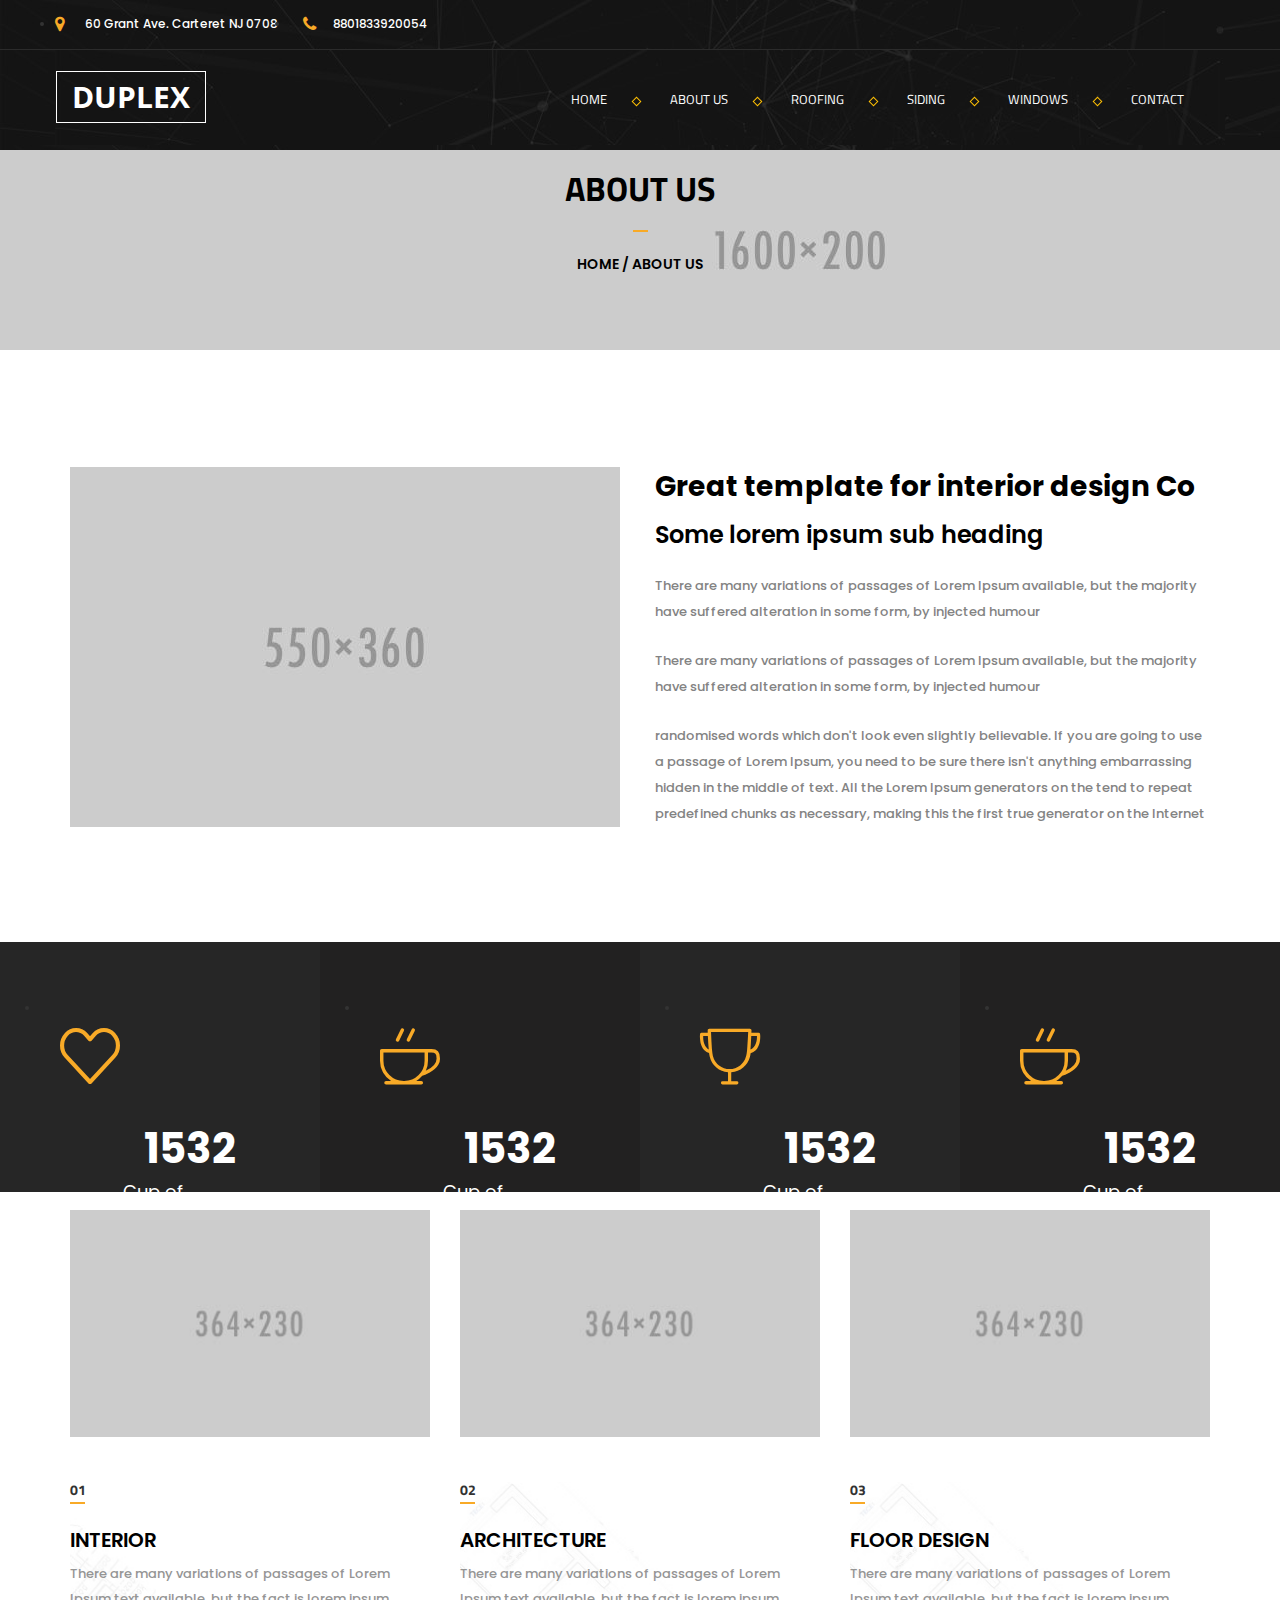
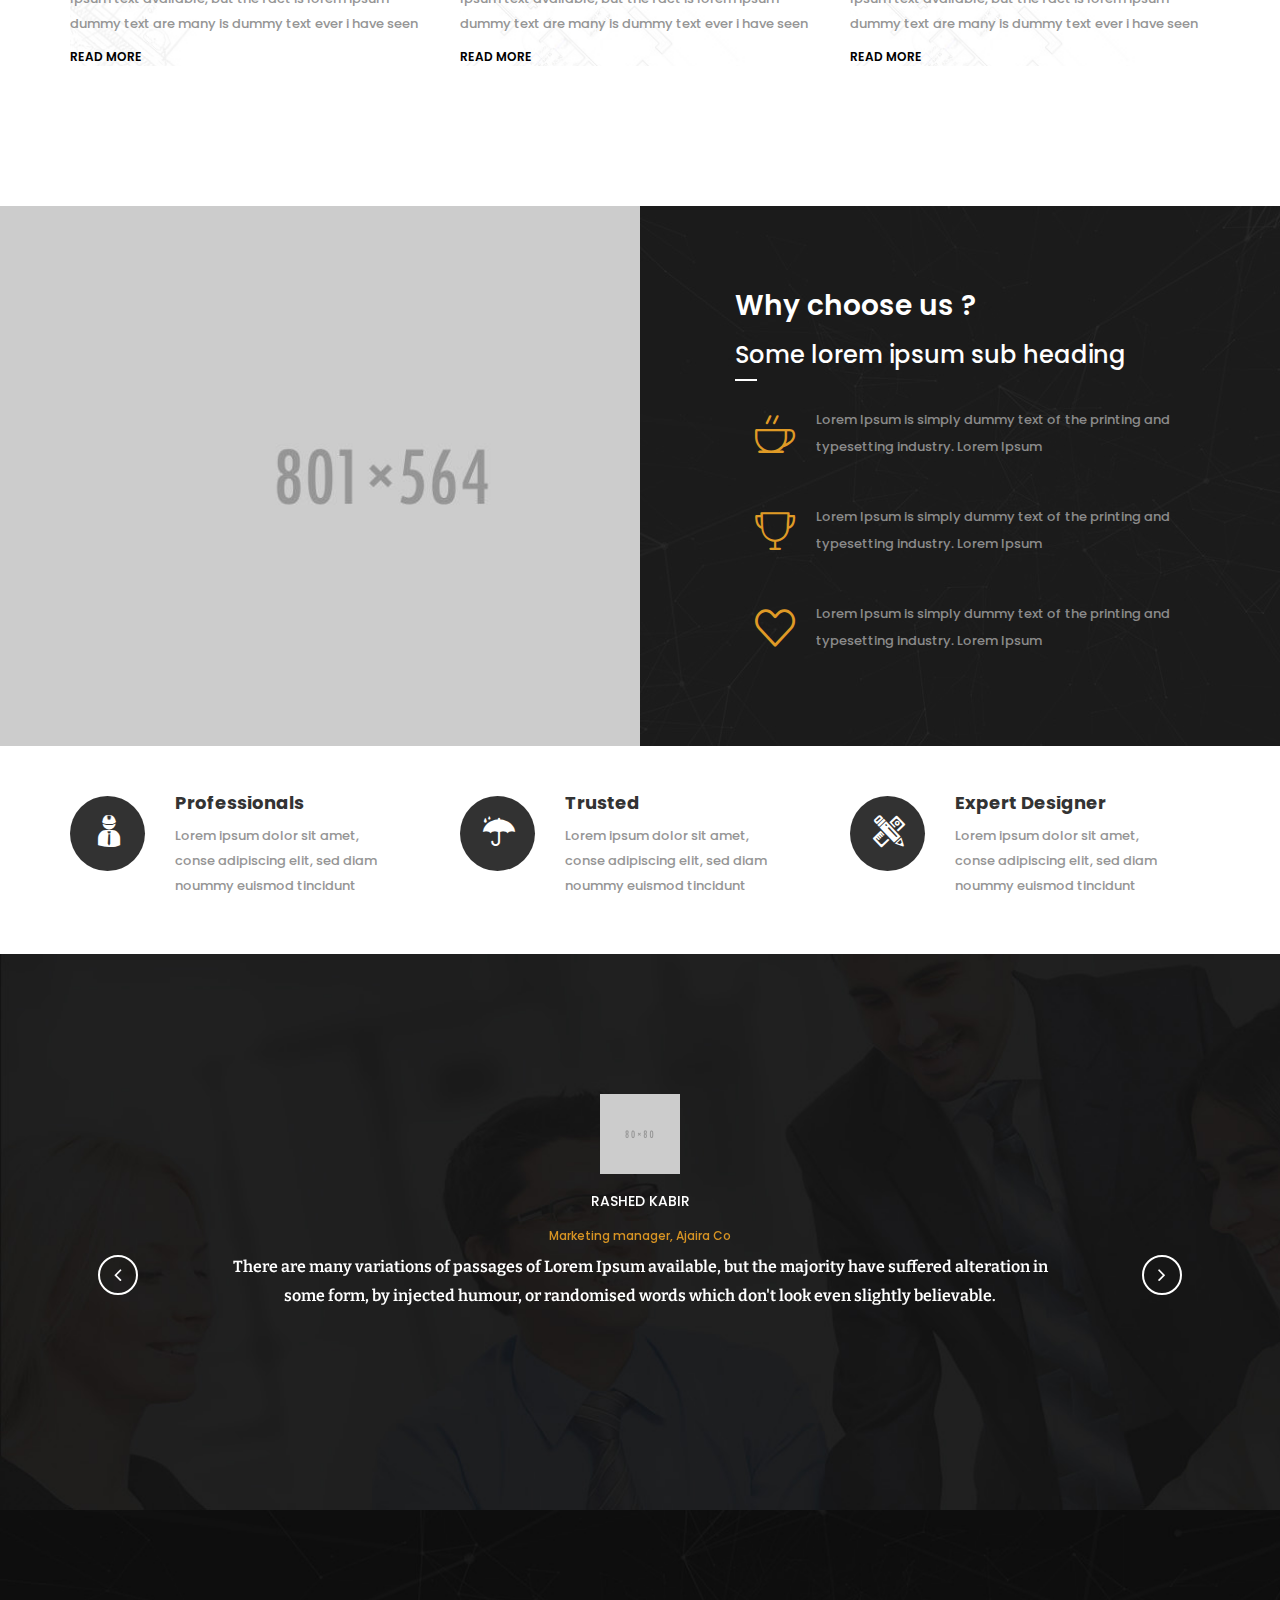
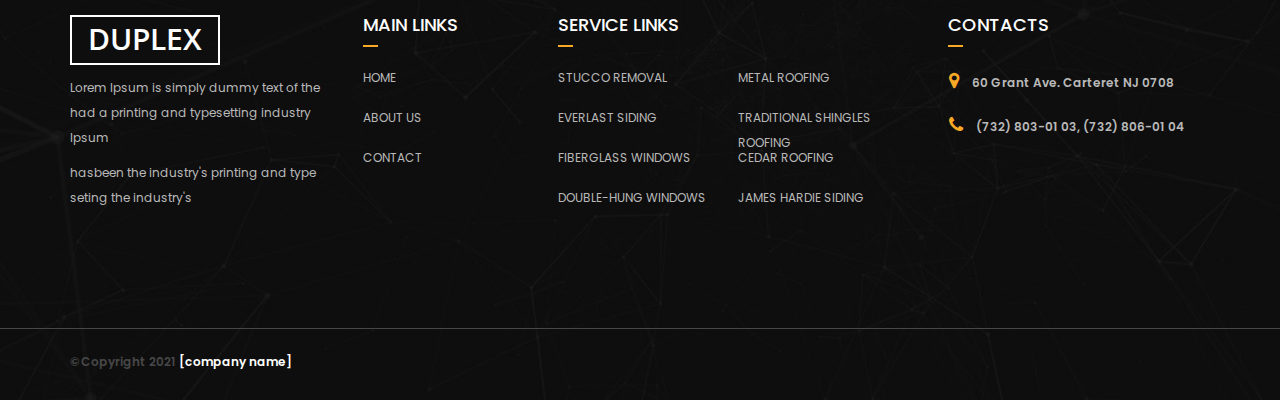
==== about.html @ 012e39ad "new 2" ====
<!DOCTYPE HTML>
<html lang="en-US">

<head>
	<meta charset="UTF-8">
	<title>DUPLEX</title>
	<meta name="viewport" content="width=device-width, initial-scale=1">
	<meta name="generator" content="motive">
	<meta name="robots" content="noindex, nofollow" />
	<!-- custom css -->
	<link rel="stylesheet" href="css/style.css" />
	<!-- responsive -->
	<link rel="stylesheet" href="css/responsive.css" />
</head>

<body>
	<div class="preloaderbox"></div>
	<!-- start header -->
	<div id="header_social">
		<div class="container">
			<div class="row">
				<!-- company information -->
				<div class="col-lg-7 col-md-8 col-sm-9 col-xs-12">
					<div class="company_cell">
						<ul>
							<li><i class="fa fa-map-marker"></i> <a href="">60 Grant Ave. Carteret NJ 0708</a></li>
							<li><i class="fa fa-phone"></i><a href="">8801833920054</a></li>
						</ul>
					</div>
				</div>

				<!-- social menu -->

			</div>
		</div>
	</div>
	<!-- header stricky menu -->
	<header class="header stricky">
		<div class="service_page">
			<div class="container">
				<section id="manu_area" class="manu_service">
					<h2 class="hide">menu</h2>
					<div class="navbar" role="navigation">
						<div class="navbar-header">
							<button type="button" class="navbar-toggle" data-toggle="collapse"
								data-target=".navbar-collapse">
								<span class="sr-only">Toggle navigation</span>
								<span class="icon-bar"></span>
								<span class="icon-bar"></span>
								<span class="icon-bar"></span>
							</button>
							<!-- logo here -->
							<a class="navbar-brand" href="index.html">DUPLEX</a>
						</div>

						<!-- Main menu aea -->
						<div class="navbar-collapse collapse">
							<!-- Right nav -->
							<ul class="nav navbar-nav main-menu scroll-menu">
								<li><a href="index.html">HOME<span class="border"></span></a>
									<ul class="dropdown-menu hidesubmenu"> </ul>
								</li>
								<li><a href="about.html">ABOUT US<span class="border"></span></a>
									<ul class="dropdown-menu hidesubmenu"> </ul>
								</li>
								<li><a href="">ROOFING<span class="border"></span><span
											class="caret caret-home"></span></a>
									<ul class="dropdown-menu submenu">
										<li><a href="metal_roofing.html">METAL ROOFING</a></li>
										<li><a href="traditional_shingles_roofing.html">TRADITIONAL SHINGLES ROOFING</a></li>
										<li><a href="cedar_roofing.html">CEDAR ROOFING</a></li>
									</ul>
								</li>
								<li><a href="#">SIDING<span class="border"></span><span
											class="caret caret-home"></span></a>
									<ul class="dropdown-menu submenu">
										<li><a href="james_hardie_siding.html">JAMES HARDIE SIDING</a></li>
										<li><a href="stucco_removal.html">STUCCO REMOVAL</a></li>
										<li><a href="everlast_siding.html">EVERLAST SIDING</a></li>
									</ul>
								</li>
								<li><a href="#">WINDOWS<span class="border"></span><span
											class="caret caret-home"></span></a>
									<ul class="dropdown-menu submenu">
										<li><a href="fiberglass_windows.html">FIBERGLASS WINDOWS</a></li>
										<li><a href="double_hung_windows.html">DOUBLE-HUNG WINDOWS</a></li>
									</ul>
								</li>
								<li><a href="contact.html">CONTACT</a>
									<ul class="dropdown-menu hidesubmenu"></ul>
								</li>
							</ul>
						</div>
					</div>
				</section>
			</div>
		</div>
	</header>
	<!-- start header -->
	<!-- page title area -->
	<div class="page_titel">
		<div class="container">
			<div class="row">
				<div class="page_heading text-center">
					<h2>ABOUT US</h2>
					<span></span>
					<h3>HOME / ABOUT US</h3>
				</div>
			</div>
		</div>
	</div>
	<!-- end area -->
	<section id="great_area" class="section_speach">
		<div class="container">
			<div class="row">
				<div class="great about_area">
					<div class="col-lg-6 col-md-6 col-sm-12 col-xs-12">
						<div class="about_single">
							<div class="img-holder">
								<img src=" img/page/about/about_bg.jpg" alt="" />
								<div class="overlay">
									<a href="#"><i class="fa fa-link"></i></a>
								</div>
							</div>
						</div>
					</div>
					<div class="col-lg-6 col-md-6 col-sm-12 col-xs-12">
						<div class="great_right">
							<h2>Great template for interior design Co</h2>
							<h3>Some lorem ipsum sub heading</h3>
							<p>There are many variations of passages of Lorem Ipsum available, but the majority have
								suffered alteration in some form, by injected humour</p>
							<p>There are many variations of passages of Lorem Ipsum available, but the majority have
								suffered alteration in some form, by injected humour</p>

							<p>randomised words which don't look even slightly believable. If you are going to use a
								passage of Lorem Ipsum, you need to be sure there isn't anything embarrassing hidden in
								the middle of text. All the Lorem Ipsum generators on the tend to repeat predefined
								chunks as necessary, making this the first true generator on the Internet</p>

						</div>
					</div>
				</div>
			</div>
		</div>
	</section>
	<!-- choose area start -->
	<!-- Project counter area start -->
	<section id="counter_area">
		<h2 class="hide">title</h2>
		<div class="Counter counter-one">
			<ul>
				<li>
					<i class="flaticon-like80"></i>
					<div class="icon_text">
						<span><b class="timer" data-from="10" data-to="1532" data-speed="5000"
								data-refresh-interval="50">1532</b><br></span>
						<div class="title_counter">Cup of coffe</div>
					</div>
				</li>
			</ul>
		</div>
		<div class="Counter counter-two">
			<ul>
				<li>
					<i class="flaticon-coffee135"></i>
					<div class="icon_text">
						<span><b class="timer" data-from="10" data-to="1532" data-speed="5000"
								data-refresh-interval="50">1532</b><br></span>
						<div class="title_counter">Cup of coffe</div>
					</div>
				</li>
			</ul>
		</div>
		<div class="Counter counter-one">
			<ul>
				<li>
					<i class="flaticon-trophy71"></i>
					<div class="icon_text">
						<span><b class="timer" data-from="10" data-to="1532" data-speed="5000"
								data-refresh-interval="50">1532</b><br></span>
						<div class="title_counter">Cup of coffe</div>
					</div>
				</li>
			</ul>
		</div>
		<div class="Counter counter-two">
			<ul>
				<li>
					<i class="flaticon-coffee135"></i>
					<div class="icon_text">
						<span><b class="timer" data-from="10" data-to="1532" data-speed="5000"
								data-refresh-interval="50">1532</b><br></span>
						<div class="title_counter">Cup of coffe</div>
					</div>
				</li>
			</ul>
		</div>
	</section>
	<!--- start area -->

	<section id="aboutus_area">
		<div class="container">
			<div class="row">
				<!-- about box one -->
				<div class="col-lg-4 col-md-4 col-sm-6 col-xs-12">
					<div class="about_box_one">
						<div class="about_single">
							<div class="img-holder">
								<img src=" img/home-1/about1.jpg" alt="img" />
								<div class="overlay">
									<a href=""><i class="fa fa-link"></i></a>
								</div>
							</div>
						</div>
						<div class="about_text">
							<h3>01</h3>
							<span></span>
							<h2>INTERIOR</h2>
							<p>There are many variations of passages of Lorem Ipsum text available, but the fact is
								lorem ipsum dummy text are many is dummy text ever i have seen </p>
							<a href="">READ MORE</a>
						</div>
					</div>
				</div>

				<!-- about box two -->
				<div class="col-lg-4 col-md-4 col-sm-6 col-xs-12">
					<div class="about_single">
						<div class="img-holder">
							<img src=" img/home-1/about2.jpg" alt="img" />
							<div class="overlay">
								<a href="#"><i class="fa fa-link"></i></a>
							</div>
						</div>
					</div>
					<div class="about_text about_box_two">
						<h3>02</h3>
						<span></span>
						<h2>ARCHITECTURE</h2>
						<p>There are many variations of passages of Lorem Ipsum text available, but the fact is lorem
							ipsum dummy text are many is dummy text ever i have seen </p>
						<a href="">READ MORE</a>
					</div>
				</div>

				<!-- about box three -->
				<div class="col-lg-4 col-md-4 col-sm-6 col-xs-12 thred_about">
					<div class="about_single">
						<div class="img-holder">
							<img src=" img/home-1/about3.jpg" alt="img" />
							<div class="overlay">
								<a href="#"><i class="fa fa-link"></i></a>
							</div>
						</div>
					</div>
					<div class="about_text about_box_two">
						<h3>03</h3>
						<span></span>
						<h2>FLOOR DESIGN</h2>
						<p>There are many variations of passages of Lorem Ipsum text available, but the fact is lorem
							ipsum dummy text are many is dummy text ever i have seen </p>
						<a href="">READ MORE</a>
					</div>
				</div>
			</div>
		</div>
	</section>
	<!-- end area -->
	<section id="choose_area">
		<!-- choose area left -->
		<div class="choose_image">
			<div class="container">
				<div class="row">
					<div class="col-md-12">
						<div class="choose"></div>
					</div>
				</div>
			</div>
		</div>
		<!-- Offer right -->
		<div class="choose_text">
			<div class="container">
				<div class="row">
					<div class="col-md-12">
						<div class="choose ">
							<div class="choose_img">
								<h2>Why choose us ?</h2>
								<h3>Some lorem ipsum sub heading</h3>
								<span class="choose_separator"></span>

								<!-- choose icon -->
								<div class="choose_icon">
									<div class="choose_left">
										<span class="flaticon-coffee135"></span>
									</div>
									<div class="choose_right">
										<p>Lorem Ipsum is simply dummy text of the printing and
											typesetting industry. Lorem Ipsum </p>
									</div>
								</div>

								<!-- choose icon -->
								<div class="choose_icon">
									<div class="choose_left">
										<span class="flaticon-trophy71"></span>
									</div>
									<div class="choose_right">
										<p>Lorem Ipsum is simply dummy text of the printing and
											typesetting industry. Lorem Ipsum </p>
									</div>
								</div>

								<!-- choose icon -->
								<div class="choose_icon">
									<div class="choose_left">
										<span class="flaticon-like80"></span>
									</div>
									<div class="choose_right">
										<p>Lorem Ipsum is simply dummy text of the printing and
											typesetting industry. Lorem Ipsum </p>
									</div>
								</div>
							</div>
						</div>
					</div>
				</div>
			</div>
		</div>
	</section>
	<!--- start area -->
	<section>
		<div class="container">
			<div class="row">
				<!-- about icon content -->
				<div class="about_content_v2">
					<div class="col-lg-4 col-md-4 col-sm-4 col-xs-12">
						<!-- about one -->
						<div class="single_about">
							<div class="single_icon">
								<span class="flaticon-engineer"></span>
							</div>
							<div class="single_text">
								<h2>Professionals</h2>
								<p>Lorem ipsum dolor sit amet, conse
									adipiscing elit, sed diam noummy
									euismod tincidunt </p>
							</div>
						</div>
					</div>
					<div class="col-lg-4 col-md-4 col-sm-4 col-xs-12">
						<!-- about two -->
						<div class="single_about">
							<div class="single_icon">
								<span class="flaticon-protection3"></span>
							</div>
							<div class="single_text">
								<h2>Trusted</h2>
								<p>Lorem ipsum dolor sit amet, conse
									adipiscing elit, sed diam noummy
									euismod tincidunt </p>
							</div>
						</div>
					</div>
					<div class="col-lg-4 col-md-4 col-sm-4 col-xs-12">
						<!-- about three -->
						<div class="single_about">
							<div class="single_icon">
								<span class="flaticon-maths5"></span>
							</div>
							<div class="single_text">
								<h2>Expert Designer</h2>
								<p>Lorem ipsum dolor sit amet, conse
									adipiscing elit, sed diam noummy
									euismod tincidunt </p>
							</div>
						</div>
					</div>
				</div>
				<!--- about main content -->
			</div>
		</div>
	</section>
	<!-- end area -->
	<section id="testimonial_area_two">
		<div class="container">
			<div class="row">
				<div class="testimonial_content">
					<div class="col-md-12">
						<div id="owl-demo-two">
							<div class="items text-center">
								<img src="img/home-1/test-3.png" alt="img" />
								<div class="owl_details">
									<h2>RASHED KABIR</h2>
									<h3>Marketing manager, Ajaira Co</h3>
									<p>There are many variations of passages of Lorem Ipsum available, but the majority
										have suffered alteration in some form, by injected humour, or randomised words
										which don't look even slightly believable.
									</p>
								</div>
							</div>
							<div class="items text-center">
								<img src="img/home-1/test-1.png" alt="img" />
								<div class="owl_details">
									<h2>RASHED KABIR</h2>
									<h3>Marketing manager, Ajaira Co</h3>
									<p>There are many variations of passages of Lorem Ipsum available, but the majority
										have suffered alteration in some form, by injected humour, or randomised words
										which don't look even slightly believable.
									</p>
								</div>
							</div>
							<div class="items text-center">
								<img src="img/home-1/test-2.png" alt="img" />
								<div class="owl_details">
									<h2>RASHED KABIR</h2>
									<h3>Marketing manager, Ajaira Co</h3>
									<p>There are many variations of passages of Lorem Ipsum available, but the majority
										have suffered alteration in some form, by injected humour, or randomised words
										which don't look even slightly believable.
									</p>
								</div>
							</div>
							<div class="items text-center">
								<img src="img/home-1/test-3.png" alt="img" />
								<div class="owl_details">
									<h2>RASHED KABIR</h2>
									<h3>Marketing manager, Ajaira Co</h3>
									<p>There are many variations of passages of Lorem Ipsum available, but the majority
										have suffered alteration in some form, by injected humour, or randomised words
										which don't look even slightly believable.
									</p>
								</div>
							</div>
							<div class="items text-center">
								<img src="img/home-1/test-1.png" alt="img" />
								<div class="owl_details">
									<h2>RASHED KABIR</h2>
									<h3>Marketing manager, Ajaira Co</h3>
									<p>There are many variations of passages of Lorem Ipsum available, but the majority
										have suffered alteration in some form, by injected humour, or randomised words
										which don't look even slightly believable.
									</p>
								</div>
							</div>

						</div>
					</div>

				</div>
			</div>
		</div>
	</section>
	<!-- end area -->

	<!-- choose area end  -->
	<!-- -->

	<!-- Project counter area end -->
	<!---footer start area -->
<!---footer start area -->
<section id="footer_area">
	<div class="container">
		<div class="row">
			<div class="footer_content">
				<div class="col-lg-3 col-md-3 col-sm-6 col-xs-12 footer_spacing">
					<div class="single_footer">
						<h2>DUPLEX</h2>
						<p>Lorem Ipsum is simply dummy text of the had a printing and typesetting industry Ipsum
						</p>
						<p>hasbeen the industry's printing and type seting the industry's</p>
					</div>

				</div>
				<div class="col-lg-2 col-md-2 col-sm-6 col-xs-12 footer_spacing">
					<div class="column_title">
						<h2>MAIN LINKS</h2>
						<span></span>
					</div>
					<div class="column-two">


						<div class="column_text">
							<a href="#">
								<p>HOME</p>
							</a>

						</div>
					</div>
					<div class="column-two">

						<div class="column_text">
							<a href="#">
								<p>ABOUT US</p>
							</a>

						</div>
					</div>
					<div class="column-two">

						<div class="column_text">
							<a href="#">
								<p>CONTACT</p>
							</a>

						</div>
					</div>
				</div>
				<div class="col-lg-4 col-md-4 col-sm-6 col-xs-12 footer_spacing ">
					<div class="column_title">
						<h2>SERVICE LINKS</h2>
						<span></span>
					</div>
					<div class="right">
						<div class="column-two">


							<div class="column_text">
								<a href="#">
									<p>METAL ROOFING</p>
								</a>

							</div>
						</div>
						<div class="column-two">

							<div class="column_text">
								<a href="#">
									<p>TRADITIONAL SHINGLES ROOFING</p>
								</a>

							</div>
						</div>
						<div class="column-two">

							<div class="column_text">
								<a href="#">
									<p>CEDAR ROOFING</p>
								</a>

							</div>
						</div>
						<div class="column-two">

							<div class="column_text">
								<a href="#">
									<p>JAMES HARDIE SIDING</p>
								</a>

							</div>
						</div>
					</div>






					<div class="left">
						<div class="column-two">


							<div class="column_text">
								<a href="#">
									<p>STUCCO REMOVAL</p>
								</a>

							</div>
						</div>
						<div class="column-two">

							<div class="column_text">
								<a href="#">
									<p>EVERLAST SIDING</p>
								</a>

							</div>
						</div>
						<div class="column-two">

							<div class="column_text">
								<a href="#">
									<p>FIBERGLASS WINDOWS</p>
								</a>

							</div>
						</div>
						<div class="column-two">

							<div class="column_text">
								<a href="#">
									<p>DOUBLE-HUNG WINDOWS</p>
								</a>

							</div>
						</div>
					</div>
				</div>
				<div class="col-lg-3 col-md-3 col-sm-6 col-xs-12 footer_spacing">
					<div class="column-three">
						<h2>CONTACTS</h2>
						<span></span>
						<a href="" class="i fa fa-map-marker"></a> 60 Grant Ave. Carteret NJ 0708<br />
						<a href="" class="i fa fa-phone"></a> (732) 803-01 03, (732) 806-01 04 <br />
					</div>
				</div>
			</div>
		</div>
	</div>
	<hr class="horizenal" />
	<div class="container">
		<div class="row">
			<div class="copy_right_area">
				<div class="col-lg-6 col-md-6 col-sm-6 col-xs-12">
					<div class="copy_left">
						<p>&copy;Copyright 2021 <span>[company name]</span></p>
					</div>
				</div>

			</div>
		</div>
	</div>
</section>
<!-- footer end area -->
	<!-- jquery library -->
	<script src=" js/jquery.min.js"></script>
	<!-- bootstrap -->
	<script src=" js/bootstrap.min.js"></script>
	<!-- MixIt UP JS -->
	<script src=" js/jquery.mixitup.min.js"></script>
	<script src=" js/masonry.pkgd.min.js"></script>
	<!-- jQuery sticky -->
	<script src=" js/jquery.sticky.js"></script>
	<!-- Count To JS -->
	<script src=" js/jquery.countTo.js"></script>
	<script src=" js/jquery.appear.js"></script>
	<!-- iSotope JS -->
	<script src=" js/isotope.pkgd.min.js"></script>
	<!-- owlcarousel -->
	<script src=" js/owl.carousel.js"></script>
	<!-- Gmap Helper -->
	<script src="http://maps.google.com/maps/api/js"></script>
	<script src=" js/gmap.js"></script>
	<!-- SmartMenus jQuery plugin -->
	<script src=" js/jquery.smartmenus.js"></script>
	<script src=" js/jquery.smartmenus.bootstrap.js"></script>
	<!-- my js -->
	<script src=" js/main.js"></script>
</body>

</html>
---- css/style.css ----
/*------------------------------------------------------------------
[Master Stylesheet]
Project:	DUPLEX HTML 
Version:	1.1
-------------------------------------------------------------------*/
 
/**
*****************************************
* Table Of content
******************************************

 Sticky Header style 
 Home page one About area 
 Home page one Choose area
 Home page one Choose icon 
 Home page one Process area
 Home page one service area
 Home page one Time line
 Home page one Testimonail area
 Home page one Latest News
 Home page one Brand Carusal area
 All page Footer area
 All page  copy wright area
 Home page one
 Home page two
 Home page two side menu
 Home page Carousel Slider
 Home page Great area 
 Home page counter_area
 Home page two service
 Home page two process area
 Home page two testimonial
 SERVICE PAGE
 ABOUT PAGE
 PROJECT PAGE ONE
 Blog page
 FullWidth Blog
 blog-details
 Shop page
 CONTACT US
 
 
 
 
 
 */
 
 /****** fonts *********/
@import url(https://fonts.googleapis.com/css?family=Poppins:400,300,500,600,700);
@import url(https://fonts.googleapis.com/css?family=Bitter:400,400italic,700);
@import url(https://fonts.googleapis.com/css?family=Crimson+Text:400,400italic,600,600italic,700,700italic);
@import url(https://fonts.googleapis.com/css?family=Titillium+Web:400,600,700,600italic,300,300italic,700italic,900);
@import url(https://fonts.googleapis.com/css?family=Open+Sans+Condensed:700,300italic,300);
@import url(https://fonts.googleapis.com/css?family=Raleway);


@import url('bootstrap.min.css');
@import url('font-awesome.min.css');
@import url('masterslider.css');
@import url('jquery.fancybox.css');
@import url('revolution-slider.css');
@import url('animate.css');
@import url('slicknav.css');
@import url('flaticon.css');
@import url('hover.css');
@import url('owl.theme.css');
@import url('owl.carousel.css');
@import url('jquery.bxslider.css');
@import url('jquery.smartmenus.bootstrap.css');
 
 
/*** 

====================================================================
	Global Style
====================================================================

***/ 

   
img {
    max-width: 100%;
}

.container {
	padding: 0;
}
a, a:hover, a:active, a:focus {
    text-decoration: none;
    outline: none;
}
 
 
/*** 

====================================================================
	Home page One start
====================================================================

***/ 

 /*======== preloader  Styles ===========*/
 .preloaderbox {
    position: fixed;
    left: 0px;
    top: 0px;
    width: 100%;
    height: 100%;
    z-index: 999999;
    background-color: #ffffff;
    background-position: center center;
    background-repeat: no-repeat;
    background-image: url(../img/home-1/preloader.gif);
 }
 


/*======== stricky header Styles ===========*/
.stricky-fixed {
  position: fixed;
  top: 0;
  left: 0;
  width: 100%;
  z-index: 999;
  background:;
}
 
 .stricky-fixed .navigation_area{
	background:rgba(0, 0, 0, 0.7);
	height:70px;
}
  
 .stricky-fixed #manu_area{
	 height:70px;
 }
 .stricky-fixed .manu_service{
	 height:70px;
 }
 .stricky-fixed .service_page{
	 height:70px;
 }
 .stricky .hidesubmenu{
	 display:none !important;
 }
.stricky-fixed .navbar{
	 
}
.stricky-fixed .nav>li>a {
    position: relative;
    display: block;
    padding: 0 15px;
    font-family: Titillium Web;
    font-size: 13px;
    color: #fff;
}
.stricky-fixed .navbar-nav>li>ul {
    background: url(../img/home-1/header_bg.jpg) repeat;
}
.stricky-fixed .navbar-brand {
    padding: 10px 15px;
    border: 2px solid;
    margin-top: 12px;
}
.stricky-fixed span.border {
    border: 1px solid #ffc003;
    width: 7px;
    height: 7px;
    display: block;
    float: right;
    -moz-transform: rotate(45deg);
    -webkit-transform: rotate(45deg);
    -ms-transform: rotate(45deg);
    margin: 29px 0 0 20px; 
}
 .stricky-fixed .navbar-nav .dropdown-menu {
    white-space: normal;
    margin-top: 5px !important;
}
 .stricky-fixed {
  -webkit-transition: all .5s ease;
  -moz-transition: all .5s ease;
  -o-transition: all .5s ease;
  -ms-transition: all .5s ease;
  transition: all .5s ease;
}
.stricky-fixed * {
  -webkit-transition: all .5s ease;
  -moz-transition: all .5s ease;
  -o-transition: all .5s ease;
  -ms-transition: all .5s ease;
  transition: all .5s ease;
} 

#header_social{
	background:url(../img/home-1/header_bg.jpg) ;
	border-bottom:1px solid #2b2b2b;
	height:50px;
}
.company_cell{}
.company_cell ul {
    padding-left: 0;
}
.company_cell ul li:first-child {
    padding-left: 0;
}
.company_cell ul li {
    float: left;
    padding: 0 13px;
}
.company_cell ul li a{
	text-decoration:none;
	font-family:poppins;
	font-weight:500;
	font-size:12px;
	color:#fff;
	
}
.company_cell ul li i {
    color: #f8aa27;
    font-size: 17px;
    margin-top: 2px;
    width: 30px;
    display: block;
    float: left;
}
 
.company_cell {
    padding-top: 2%;
    margin-left: -15px;
    margin-right: -15px;
}
.cotact_social.top-social {
    padding-top: 10px;
}
 header.header,
.sticky-wrapper { 
    left: 0;
    top: 0;
    width: 100%;
    z-index: 999; 
    transition: .4s;
    -moz-transition: .4s;
    -webkit-transition: .4s;
    -mos-transition: .4s;
	 background: url(../img/home-1/header_bg.jpg);
}
.is-sticky header.searec_area input{
	height:80px;
	padding:0;
}
header.header a { color: #fff }
.nav > li > a:hover,
.nav > li > a:focus { background-color: transparent }
.is-sticky header.header .nav > li.active a,
header.header a:hover { color: #DF451B }
.is-sticky header.header {
    padding:10px 0;
    background: url(../img/home-1/header_bg.jpg);
}
.is-sticky header.header a { color: #fff }
.navbar-toggle .icon-bar {
    display: block;
    width: 22px;
    height: 2px;
    border-radius: 1px;
    background: #f8aa27;
}
.hide{display:none;}
.navbar-toggle { 
    border: 1px solid #f8aa27; 
}
 
.navigation_area{
	width:100%;
	height:90x;
	margin:0 auto;
}
.searec_area{
	width':17%;
	float:right
}
.searec_area input {
    border: none;
    background: #f8aa27;
    width: 17%;
    min-height: 95px;
    padding: 0 0;
    color: #ab7007;
    font-family: Crimson Text;
    font-style: italic;
    padding-left: 20px;
}
#manu_area {
    background: url(../img/home-1/header_bg.jpg) repeat;
    height: 95px;
    width: 100%;
    float: none;
    margin-left: 0;
}
.manu_service {
    background: url(../img/home-1/header_bg.jpg) repeat;
    height: 95px;
    width: 100%;
    float: none;
    margin-left: 13%;
}

.navbar {
    border-radius: 4px; 
}
a.navbar-brand {
    font-family: Open Sans Condensed;
    font-size: 30px;
    font-weight: 700;
    color: #fff !important;
    border: 1px solid #fff; 
    overflow: hidden;
	margin-top: 20px;
} 
.navbar-collapse.collapse.in {
     background: url(../img/home-1/header_bg.jpg) repeat;
	 
}
.navbar-nav {
    float: right;
    margin: 3px 10px;
}
.nav>li>a {
    position: relative;
    display: block;
    line-height: 61px;
    font-family: Titillium Web;
    font-size: 13px;
}
.navbar-nav>li>ul {
    background: url(../img/home-1/header_bg.jpg) repeat;
}

.navbar-nav>li>ul  li a:hover{
	background:#f8aa27;
	color:#000;
	transition:all ease-in-out 300ms;
	-webkit-transition:all ease-in-out 300ms;
	-moz-transition:all ease-in-out 300ms;
	 
}
.navbar-nav>li>ul li  { 
    border-top: 1px solid rgba(195, 189, 189, 0.5)  ;
}
.navbar-nav>li>ul li:first-child  { 
    border-top: 0px solid;
}

 .navbar-nav>li>ul li a {
    font-family: Titillium Web;
    font-size: 13px;
    line-height: 24px; 
}
 
.dropdown-menu{
	background:none;
}
.nav .open>a, .nav .open>a:hover, .nav .open>a:focus{
	background:none !important;
}
.navbar-nav .dropdown-menu {
    white-space: normal;
    margin-top: 0 !important;
	width:230px !important;
}
.navbar-toggle {
  background-color: transparent;
  border: 1px solid #f8aa27;
  border-radius: 4px;
  float: right;
  margin-bottom: 8px;
  margin-right: 5%;
  margin-top: 8px;
  padding: 9px 10px;
  position: relative;
}
.navbar-nav .open .dropdown-menu > li > a, .navbar-nav .open .dropdown-menu .dropdown-header {
  padding: 5px 15px 5px 25px;
}
span.border {
    border: 1px solid #ffc003;
    width: 7px;
    height: 7px;
    display: block;
    float: right;
    -moz-transform: rotate(45deg);
    -webkit-transform: rotate(45deg);
    -ms-transform: rotate(45deg);
    margin: 29px 0 0 26px; 
}
.dropdown-menu { 
    padding: 0 0;
    margin: 0px 0 0; 
}
span.caret-home{
	display:none ;
}

/************ main styleshhet **********/
._content img {
    background-size: contain;
    width: 100%;
}

/*** 

====================================================================
	Main Slider style
====================================================================

***/

.main-slider{
	position:relative;
	background:none;
	color:#ffffff;
}

.main-slider h1{
	font-size:77px; 
	font-weight:400;
	letter-spacing:2px;
	text-transform:uppercase;
	color:#181818;
	font-family: 'Titillium Web', sans-serif !Important;
	 
}

.main-slider h2{
	font-size:18px;
	padding:5px 10px; 
	text-transform:uppercase;
	color:#141414;
	font-weight:600;
	font-family: 'Open Sans', sans-serif;
}
 
.main-slider h3{
	font-size:77px;
	padding:5px 10px; 
	font-weight:900;
	text-transform:uppercase;
	font-family: 'Titillium Web', sans-serif;
	line-height:;
}
.slider-btn {
    width: 150px !important;
    height: 50px !important;
    border: 2px solid #141414;
    text-align: center;
    padding-top: 15px !important;
    color: #181818 !important;
    font-weight: 900 !important;
    text-transform: uppercase;
    font-family: 'Titillium Web', sans-serif;
    font-size: 13px !important;
    cursor: pointer;
}
.slider-btn a {
  font-size: 13px !important; 
}
.main-slider .roman-text{
	font-size:77px;
	padding:10px 10px !important; 
	text-transform:uppercase;
	color:#181818;
	font-weight:900;
	font-family:'Titillium Web', sans-serif;
}

.tp-bullets.preview4 .bullet{
	border-color:rgba(255,255,255,0.90) !important;
	background:none !important;
	margin:0px 5px;
}

.tp-bullets.preview4 .bullet:hover,
.tp-bullets.preview4 .bullet.selected{
	border-color:#f8aa27 !important;
	background:#ffffff !important;
}
 
/*** 

====================================================================
	About area
====================================================================

***/

section#great_area {
    margin: 0 0 7% 0;
}
section#aboutus_area {
    padding-bottom: 140px;
    padding-top: 140px;
}
.head_title.about.text-center h4 {
    color: #f8aa27;
    font-size: 12px;
    font-family: Bitter;
    font-style: italic;
    text-transform: uppercase;
    font-weight: 600;
}
.head_title.about.text-center h2 {
    font-family: 'Titillium Web', sans-serif;
    font-size: 30px !important;
    font-weight: 700;
}
.head_title.about.text-center p {
    font-size: 14px;
    color: #494949;
    font-family: 'Poppins', sans-serif;
    margin: 0 16%;
    line-height: 26px;
    font-weight: 400;
    padding-top: 10px;
}
.head_title.about.text-center p {
    font-size: 14px;
    color: #494949;
    font-family: 'Poppins', sans-serif;
    margin: 0 16%;
    line-height: 26px; 
    font-weight: 500;
    padding-top: 10px;
}
.head_title.about.text-center {
    padding-top: 100px;
}
.team_title.about_span.text-center span {
  background: #f8aa27 none repeat scroll 0 0;
  display: inline-block;
  margin-top: 0;
  text-align: center;
}
 .head_title.about.text-center span {
    background: #f8aa27;
    width: 15px;
    height: 2px;
    display: block;
    overflow: hidden;
    margin: 0px 49%;
}
.single_about p {
    color: #959595;
    font-size: 13px;
    line-height: 25px;
    font-family: 'Poppins', sans-serif;
}
.single_icon {
    float: left;
    width: 90px;
    height: 100%;
}
.single_about {
    height: 150px;
    margin-bottom: 2%;
    overflow: hidden;
}
.single_icon span {
    background: #323232;
    width: 75px;
    height: 75px;
    color: #fff;
    display: block;
    border-radius: 100%;
    padding-left: 3px;
    padding-top: 14%;
	font-size:32px;
}
.single_icon span:hover {
    background: #f8aa27;
    transition:all ease-out 300ms;
    -webkit-transition:all ease-out 300ms;
    -moz-transition:all ease-out 300ms;
    -ms-transition:all ease-out 300ms;
	 
}


.single_icon span {
    background: #323232;
    width: 75px;
    height: 75px;
    color: #fff;
    display: block;
    border-radius: 100%;
    padding-left: 3px;
    padding-top: 14%;
}


.single_text {
    width: 225px;
    float: left;
    height: 100%;
    margin: -23px 15px;
    text-align: left;
}
.single_text h2 {
    font-size: 18px;
    font-family: 'Poppins', sans-serif;
    font-weight: 700;
    text-transform: capitalize;
}
.single_text p {
        color: #959595;
    font-size: 13px;
    line-height: 25px;
    font-family: 'Poppins', sans-serif;
    font-weight: 500;
}
.about_content {
    padding-top: 85px;
}
.about_single .img-holder {
    position: relative;
    display: inline-block;
    margin-bottom: 25px;
}
.about_single:hover .img-holder .overlay {
    transform: scale(1.0);
}
.about_single .img-holder .overlay {
    position: absolute;
    top: 0;
    bottom: 0;
    left: 0;
    right: 0;
    background: rgba(248,170, 39, .75);
    text-align: center;
    transform: scale(0.0);
    transition: all .5s ease;
}
.about_single .img-holder .overlay a {
    display: table;
    width: 100%;
    height: 100%;
    text-decoration: none;
}
.about_single .img-holder .overlay a i {
    display: table-cell;
    vertical-align: middle;
    font-size: 17px;
    color: #fff;
}
.about_text span {
    background: #f8aa27;
    width: 15px;
    height: 2px; 
    display: inline-block;
}
.about_text h3 {
    color: #323232;
    font-size: 14px;
    font-family: 'Titillium Web', sans-serif;
    font-weight: 700;
    margin-bottom: -8px;
    padding: 0 0;
}
.about_text h2 {
    font-size: 20px;
    color: #000;
    font-weight: 600;
	 font-family: 'Poppins', sans-serif;
}
.about_text p {
    color: #959595;
    font-size: 13px;
    line-height: 25px;
    font-family: 'Poppins', sans-serif;
	font-weight:500;
}
.about_text a {
    text-decoration: none;
    color: #000;
    font-weight: 900;
    font-size: 12px;
    font-family: 'Poppins', sans-serif;
    font-weight:600;
    transition: all .3s ease;
}
.about_text a:hover {
    color: #F8AA27;
}

.about_box_one {
    background: url(../img/home-1/text-1.jpg);
    background-size: cover;
}
.about_box_two {
    background: url(../img/home-1/text-2.jpg);
    background-size: cover;
}
.about_box_three {
    background: url(../img/home-1/text-1.jpg);
    background-size: cover;
}
/*** 

====================================================================
	Choose area
====================================================================

***/
 
.choose_img h2 {
    font-size: 28px;
    color: #fff;
    font-weight: 600;
    font-family: 'Poppins', sans-serif;
}
.choose_img h3 {
    font-size: 24px;
    color: #fff;
    font-family: 'Poppins', sans-serif;
    font-weight: 500;
}
 span.choose_separator {
    background: #fff;
    width: 22px;
    height: 2px;
    overflow: hidden;
    position: absolute;
}
.choose_left {
    float: left;
    width: 81px;
    height: 50px;
    margin-top: 0;
}
.choose_left span {
    color: #df9a26;
    font-size: 40px;
}
.choose_right p {
    color: #8b8b8b;
    font-size: 13px;
    font-family: 'Poppins', sans-serif;
    width: 70%;
    Line-height: 27px;
    padding: 0 0%;
	font-weight:500;
}
.choose_icon {
    height: 60px;
    overflow: hidden;
    margin-bottom: 0;
    margin-top: 37px;
}
.choose_right {
    width: 55%;
    overflow: hidden;
}
 

#choose_area {
	width:100%;
	margin:0 auto;
	overflow:hidden;
    padding-bottom: 50px;
}
.choose_text {
    width: 50%;
    float: right;
    background: #1b1b1b url(../img/home-1/Choose_us_bg.jpg);
    height: 540px;
    background-size: cover;
}
.choose_image {
    width: 50%;
    float: left;
    background: #1b1b1b url(../img/home-1/Choose_us.jpg);
    height: 540px;
    background-size: cover;
}
 
.short {
    font-family: Montserrat;
    color: #3f3e3e;
    font-size: 18px;
    width: 48%;
    float: left;
    margin-right: 16px;
}
.big{
    font-family: Montserrat;
    color: #3f3e3e;
    font-size: 24px;
}
  
.choose {
    padding-left: 80px;
    padding-top: 65px;
}
 
#owl-demo .item img{
    display: block;
    width: 100%;
    height: auto;
}


/*** 

====================================================================
	Process area
====================================================================

***/


.head_title.about.gallery.text-center p {
    margin: 2% 20%;
}

/**
* Projects Version Two Styles.
**/
.gallery-two{
	margin-top:8%;
}
.masonary-gallery {
    position: relative;
    padding: 0;
}
#project-version-two {
    padding:0% 0 10% 0;
	clear:both;
}
#project-version-two .gallery-filter-wrapper {
    text-align: center;
}
#project-version-two .gallery-filter {
    margin-bottom: 50px;
    text-align: center;
    border-bottom: 1px solid #E2E2E2;
    padding: 0;
    display: inline-block;
}
#project-version-two .gallery-filter li {
    display: inline;
}
#project-version-two .gallery-filter li span {
    display: inline-block;
    font-size: 13px;
    line-height: 45px;
    color: #787878;
    font-weight: 600 !important;
    text-transform: uppercase;
    cursor: pointer;
    padding: 5px 20px;
    position: relative;
    font-size: 13px;
    line-height: 25px;
    font-family: 'Poppins', sans-serif;
    font-weight: 500;
    -webkit-transition: all .3s ease;
    transition: all .3s ease;
}
#project-version-two .gallery-filter li.active span:before {
    content: ' ';
    display: block;
    width: 100%;
    height: 2px;
    background: #000;
    position: absolute;
    bottom: -1px;
    left: 0;
}
#project-version-two .gallery-filter li.active span,
#project-version-two .gallery-filter li:hover span {
    color: #000000;
}
#project-version-two .masonary-gallery {
    position: relative;
    padding: 0;
}
#project-version-two .masonary-item {
    position: relative;
    float: left;
    overflow: hidden;
    width: 25%;
    height: 250px;
    margin-bottom: 15px;
    padding: 0 8px;
}
#project-version-two .masonary-item.width-1 {
    width: 25%;
}
#project-version-two .masonary-item.width-2 {
    width: 50%;
}
#project-version-two .masonary-item.height-1 {
    height: 513px;
}
#project-version-two .masonary-item img {
    width: 100%;
    height: 100%;
}
#project-version-two .masonary-item .img-wrap {
    position: relative;
    background-size: contain;
    height: 100%;
}
#project-version-two .masonary-item .img-wrap .content-wrap {
    width: 100%;
    height: 100%;
    position: absolute;
    top: 0;
    left: 0;
    padding: 10px;
    cursor: pointer;
    background:;
    opacity: 0;
    filter: alpha(opacity=0);
    -webkit-transition: all .3s ease;
    transition: all .3s ease;
}
#project-version-two .masonary-item:hover .img-wrap .content-wrap {
    opacity: 1;
    filter: alpha(opacity=100);
}
#project-version-two .masonary-item .img-wrap .content-wrap .border {
  border: 1px solid #fff;
  height: 100%;
  width: 100%;
}
#project-version-two .masonary-item .img-wrap .content-wrap h4 {
    color: #fff;
    margin: 0;
    font-size: 16px;
    line-height: 22px;
    text-transform: uppercase;
    font-weight: bold;
    text-align: center;
}
#project-version-two .masonary-item .img-wrap .content-wrap span {
    color: #fff;
    display: block;
    font-size: 14px;
    line-height: 22px;
    text-transform: capitalize;
    font-weight: 600; 
    text-align: center;
}
#project-version-two .masonary-item .img-wrap .content-wrap .content {
    position: relative;
    top: 45%;
}
/**
* Emergency Customization Project V2 Styles.
**/

#emergency.project-v2 {
    background: #fff url(../img/emergency/bg.png) top right no-repeat;
    background-size: cover;
}
/******** service area ***********/
section#service_area {
    background: url(../img/home-1/service_bg.jpg);
    min-height: 620px;
    background-size: cover;
}
.head_title.service.text-center h4 {
    color: #f8aa27;
    font-size: 13px;
    font-family: Bitter;
    font-style: italic;
}
.head_title.service.text-center h2 {
    font-family: 'Titillium Web', sans-serif;
    font-size: 30px;
    font-weight: 700;
	color:#fff;
}
.head_title.service.text-center span {
    background: #ae8e1e;
    width: 15px;
    height: 2px;
    display: inline-block;
}
.head_title.service.text-center p {
    font-size: 14px;
    color: #494949;
    font-family: 'Poppins', sans-serif;
    margin: 0 10%;
    font-weight: 500;
    padding-top: 20px;
}
.head_title.service.text-center {
    padding-top: 100px;
}
 
.single_link {}
.single_link a{
	font-family: 'Poppins', sans-serif;
	font-size:12px;
	text-decoration:none;
	color:#000;
	font-weight:600;
}
.offers h2 {
    color: #000;
    font-size: 18px;
    font-family: 'Poppins', sans-serif;
    font-weight: 600;
    line-height: 19px;
    padding: 0 0;
    margin: 17px 0;
}
.offers p {
    color: #696969;
    font-size: 13px;
    font-family: 'Poppins', sans-serif;
    font-weight: 500;
    line-height: 25px;
}
.arrow{
    color: #f8aa27 !important;
    font-size: 14px !important;
    margin-left: 3px;
}

.head_title.service.text-center {
    padding-bottom: 80px;
}
.offers span {
    color: #f8aa27;
    font-size: 50px;
	cursor:pointer;
}

/*** 

====================================================================
	Time Line area
====================================================================

***/

section#testimonial_area {
    background: url(../img/home-1/testimonial_bg.png) no-repeat;
    min-height: 600px;
    background-size: cover;
}
.head_title.process.text-center h4 {
    color: #f8aa27;
    font-size: 12px;
    font-family: Bitter;
    font-style: normal;
    text-transform: uppercase;
    font-weight: 600;
}
.head_title.process.text-center h2 {
    font-family: 'Titillium Web', sans-serif;
    font-size: 32px;
    font-weight: 700;
}
.head_title.process.text-center span {
    background: #f8aa27;
    width: 15px;
    height: 2px; 
    display: inline-block;
}
.head_title.process.text-center p {
  color: #494949;
  font-family: "Poppins",sans-serif;
  font-size: 14px;
  font-weight: 500;
  line-height: 25px;
  margin: 2% 17%;
}
.head_title.process.text-center {
  padding-top: 100px;
  padding-bottom: 5%;
}

.single_time_line p {
    color: #959595;
    font-size: 13px;
	font-family: 'Poppins', sans-serif;
    text-align: right;
    line-height: 23px;
	font-weight:500;
}
.single_time_line h2 {
    color: #000;
    font-size: 24px;
    font-family: 'Poppins', sans-serif;
    font-weight: 600;
    text-align: right;
}
.time_line_area{
	position:relative; 
}
.time_line_area:before {
    content: "";
    height: 60%;
    width: 1px;
    position: absolute;
    left: 50%;
    top: 15%;
    margin-left: -1.5px;
    overflow: hidden;
    background: #efefef;
}
.single_time_line {
  height: 230px;
  margin-bottom: 50px;
  width: 38%;
}
.single_time_line:nth-child(2n+1){ 
	float:left;
}
.single_time_line:nth-child(2n+2){ 
	float:right;
}
.single_time_line.right_timeline h2 {
    float: left !important;
}
 
.single_time_line { 
	margin-left: 0;  
}
.single_time_line:nth-child(2n+2) {
  float: right;
  padding-left: 20%;
}
.single_time_line.right_timeline {
    margin-left: 38%;
    margin-top: -24%;
    width: 58%;
}
.single_time_line.single_right {
  padding-left: 25%;
}
.single_time_line.right_timeline > p {
  height: 100px;
  padding-top: 18%;
  text-align: left;
  width: 100%;
}
 
.circle_bg {
    width: 200px;
    height: 100px;
    background: #fff;
    border-radius:100%;
    text-align: center;
    font-size: 30px;
    font-weight: bold;
    right: 0;
    top: -24%;
    position: absolute;
    margin-right: -54%;
    padding-top: 14px;
}
.cercle {
    width: 70px;
    height: 70px;
    background: #f5f4f4;
    border-radius: 100%;
    text-align: center;
    font-size: 30px;
    font-weight: bold;
    right: 26%;
    top: 92%;
    position: absolute;
    margin-right: 0px;
    padding-top: 14px;
	font-family: 'Poppins', sans-serif;
	font-weight:300;
	border-left:2px solid #fff;
	border-top:2px solid #f8aa27;
	border-right:2px solid #ff;
	border-bottom:2px solid #fff;
}
.circle_bg_two {
    width: 100px;
    height: 100px;
    background: #fff;
    border-radius: 0px;
    text-align: center;
    font-size: 30px;
    font-weight: bold;
    right: 0;
    top: 7%;
    position: absolute;
    margin-right: -54%;
    padding-top: 14px;
}
.cercle_two {
    width: 70px;
    height: 70px;
    background: #f5f4f4;
    border-radius: 100%;
    text-align: center;
    font-size: 30px;
    font-weight: bold;
    right: 53%;
    top: 17%;
    position: absolute;
    margin-right: 0px;
    padding-top: 14px;
	font-family: 'Poppins', sans-serif;
	font-weight:300;
	border-left:2px solid #fff;
	border-top:2px solid #fff;
	border-right:2px solid #f8aa27;
	border-bottom:2px solid #f8aa27;
}
.circle_bg_three {
    width: 100px;
    height: 100px;
    background: #fff;
    border-radius: 0px;
    text-align: center;
    font-size: 30px;
    font-weight: bold;
    right: 0;
    top: 7%;
    position: absolute;
    margin-right: -54%;
    padding-top: 14px;
}
.cercle_three {
    width: 70px;
    height: 70px;
    background: #f5f4f4;
    border-radius: 100%;
    text-align: center;
    font-size: 30px;
    font-weight: bold;
    right: 53%;
    top: 17%;
    position: absolute;
    margin-right: 0px;
    padding-top: 14px;
	font-family: 'Poppins', sans-serif;
	font-weight:300;
	border-left:2px solid #fff;
	border-top:2px solid #f8aa27;
	border-right:2px solid #f8aa27;
	border-bottom:2px solid #f8aa27;
}
.circle_bg_foure {
    width: 100px;
    height: 100px;
    background: #fff;
    border-radius: 0px;
    text-align: center;
    font-size: 30px;
    font-weight: bold;
    right: 0;
    top: 7%;
    position: absolute;
    margin-right: -54%;
    padding-top: 14px; 
}



.cercle_four {
    width: 70px;
    height: 70px;
    background: #f5f4f4;
    border-radius: 100%;
    text-align: center;
    font-size: 30px;
    font-weight: bold;
    right: 53%;
    top: 17%;
    position: absolute;
    margin-right: 0px;
    padding-top: 14px;
	font-family: 'Poppins', sans-serif;
	font-weight:300;
	border:2px solid #f8aa27;
}
 
/*** 

====================================================================
	Testimonail area
====================================================================

***/


/**** home one testimonial **/
.horizen {
    width: 100%;
    height: 272px;
    overflow: hidden;
}
.slider_left {
    width: 17%;
    padding-left: 6%;
}
.slider_left img {
    float: left;
    border: 2px solid #f8aa27;
    border-radius: 100%;
    width: 100%;
    height: 100%;
    margin-top: 30% !important;
    overflow: hidden;
}
.slider_right {
    float: right;
    width: 80%;
}
.slider_right h2{
	font-family:poppins;
	font-size:14px;
	color:#fff;
	font-weight:700;
}
.slider_right h3{
	font-family:poppins;
	font-size:12px;
	color:#d89423;
	font-weight:600;
}
.slider_right p {
    font-family: poppins;
    font-size: 14px;
    color: #d2d2d2;
    font-weight: 500;
    line-height: 28px;
    width: 90%;
}
 
.testimoinal_title{}
.testimoinal_title h2{
	font-family: 'Titillium Web', sans-serif;
    font-size: 32px;
    font-weight: 700;
	color:#fff;
}
.testimoinal_title h3{
	 color: #f8aa27;
    font-size: 13px;
    font-family: Bitter;
	font-style:italic;
}
.testimoinal_title span{
	 background: #f8aa27;
    width: 15px;
    height: 2px; 
    display: inline-block;
}
.bx-wrapper .bx-pager {
    text-align: left;
    font-size: .85em;
    font-family: Arial;
    font-weight: bold;
    color: #666;
    top: 20%;
     
}
.bx-wrapper .bx-pager-item, .bx-wrapper .bx-controls-auto .bx-controls-auto-item {
    display: block;
    right: 0;
    text-align: right;
    margin: 1% 0;
}
 
.head_title.testimonial.text-center h4 {
    color: #f8aa27;
    font-size: 12px;
    font-family: Bitter;
    font-style: italic;
    text-transform: uppercase;
    font-weight: 600;
}
.head_title.testimonial.text-center h2 {
    font-family: 'Titillium Web', sans-serif;
    font-size: 32px;
    font-weight: 700;
}
.head_title.testimonial.text-center span {
    background: #f8aa27;
    width: 15px;
    height: 2px; 
    display: inline-block;
}
.head_title.testimonial.text-center p {
    font-size: 14px;
    color: #494949;
    font-family: 'Poppins', sans-serif;
    margin: 0 10%;
}
.head_title.testimonial.text-center {
    padding-top: 100px;
}

/*** 

====================================================================
	Client area
====================================================================

***/

div#owl-demo {
    padding-top: 80px;
}
.item_img {
    float: left;
    margin-top: 18px;
}
.item_text {
    float: left;
    width: 270px;
    padding-left: 8%;
}

.item_text p {
    font-family: Bitter;
    font-size: 15px;
    font-style: italic;
    line-height: 22px;
    text-align: left; 
}
 

.item_text h2 {
    font-size: 15px;
    font-family: 'Poppins', sans-serif;
    font-weight: 700;
    color: #000;
}

.item_text h3 {
    font-size: 12px; 
	color:#929090; 
	font-family: 'Poppins', sans-serif;
    font-weight: 500;
	margin:0 0;
}
.owl-theme .owl-controls {
    margin-top: 60px;
    text-align: center;
}

/*** 

====================================================================
	Latest News
====================================================================

***/

 

#news_area {
    padding-bottom: 50px;
}
.news_content {
    padding-top: 80px;
}
.single_news {
    margin-bottom: 50px;
}
.news_img {
    float: left;
    width: 250px; 
}
.news_img .img-holder {
    position: relative;
    display: inline-block;
    margin-bottom: 25px;
}
.news_img:hover .img-holder .overlay {
    transform: scale(1.0);
}
.news_img .img-holder .overlay {
    position: absolute;
    top: 0;
    bottom: 0;
    left: 0;
    right: 0;
    background: rgba(248,170, 39, .75);
    text-align: center;
    transform: scale(0.0);
    transition: all .5s ease;
}
.news_img .img-holder .overlay a {
    display: table;
    width: 100%;
    height: 100%;
    text-decoration: none;
}
.news_img .img-holder .overlay a i {
    display: table-cell;
    vertical-align: middle;
    font-size: 17px;
    color: #fff;
}
.news_text {
    width: 260px;
    float: left;
    margin-left: 40px;
    height: 100%;
    margin-top: -27px;
}
.news_text h2 {
    font-size: 18px;
    font-family: 'Poppins', sans-serif;
    line-height: 25px;
	font-weight:500;
	padding:0 !important;
}
.news_text h4 {
    font-size: 13px;
    font-family: Bitter;
    line-height: 30px;
    font-style: italic;
    color: #c2c2c2;
    padding-bottom: 10px;
}
.news_text p {
    color: #959595;
    font-size: 13px;
    line-height: 24px;
    font-family: 'Poppins', sans-serif;
    margin-top: -11px;
    font-weight: 500;
    width: 250px;
}
.news_text p a {
    color: #000;
    text-decoration: none;
    transition: all .3s ease;
}
.news_text p a:hover {
    color: #F8AA27;
}
.author_img {
    float: left;
    width: 70px;
    margin-left: -10px;
}
.author_img img {
    padding-top: 7px !important;
}
.news_author { 
    width: 250px;
    margin-left: -14px;
}
.author_text h2 {
    color: #000;
    font-size: 14px;
    font-family: Poppins;
    text-transform: uppercase;
    font-weight: 700;
}

/*** 

====================================================================
	Brand Carusal area
====================================================================

***/
 
div#brand_area {
    background: #f8aa27 none repeat scroll 0 0;
    height: 100px !important;
    margin-top: 40px !important;
    padding-top: 30px !important;
}
.item i {
    width: 100px;
    font-size: 28px;
    color: #fff;
}
 
/*** 

====================================================================
	Footer area 
====================================================================

***/ 
 
section#footer_area {
  background: rgba(0, 0, 0, 0) url("../img/home-1/footer_bg.jpg") repeat scroll 0 0 / cover ;
  height: 100%;
  padding-bottom: 20px;
  padding-top: 85px;
  clear:both
}
.column-two {
    height: 50px;
}
.column_title h2 {
    font-size: 18px;
    color: #fff;
    font-family: Poppins;
    text-transform: capitalize;
}
.column_title span {
    background: #f8aa27;
    width: 15px;
    height: 2px;
    display: block;
}
.left{
    float: left;
}
.right{
    float: right;
}
 
.column_title {
    height: 60px;
}
.column_text {

    width: 180px;
    margin-top: -10px;
}
.column_text p {
    color: #b9b9b9;
    font-family: 'Poppins';
    font-size: 12px;
    line-height: 25px;
	font-weight:400;
}
.column_text a:hover {
    text-decoration: none;
}
.column_text a:hover p {
    text-decoration: none;
    color: #F8AA27;
}
.column_img img {
    width: 60px;
    float: left;
    margin-right: 10px; 
}

.column_text h3 {
    color: #959595;
    font-size: 13px;
    font-family: Bitter;
    font-style: italic;
    margin-top: -4px;
}

.column-three h2 {
    font-size: 18px;
    color: #fff;
    font-family: Poppins;
    text-transform: capitalize;
}
.column-three span {
    background: #f8aa27;
    width: 15px;
    height: 2px;
    display: block;
}
.column-three {
    color: #b9b9b9;
    font-family: poppins;
    font-size: 12px;
    font-weight: 600;
}
.column-three a {
    color: #f8aa27;
    font-size: 18px;
    margin: 10px 10px 0 1px;
    padding-top: 15px;
}

.subcriber h2 {
    font-size: 18px;
    color: #fff;
    font-family: Poppins;
    text-transform: capitalize;
	padding: 5% 0
}
.subcriber span {
	background: #f44546;
    width: 15px;
    height: 2px;
    display: block;
    margin-top: -10px;
    margin-bottom: 15px;
    background: #f8aa27;
    width: 15px;
    height: 2px;
    display: block;
}
 
.small_gallery h2 {
    font-size: 18px;
    color: #fff;
    font-family: Poppins;
    text-transform: capitalize;
}
.small_gallery span {
    background: #f8aa27;
    width: 15px;
    height: 2px;
    display: block;
    margin-bottom: 20px;
}

/** footer gallery column ****/
input#exampleInputAmount {
    height: 45px;
    border-radius: 0px;
}
.input-group-addon:last-child {
    border-left: 0;
    background: #f8aa27;
    color: #fff;
    border: none;
    border-radius: 0px;
    width: 55px;
    font-size: 20px;
}
input#exampleInputAmount { 
    height: 45px;
    border-radius: 0px;
    font-family: Crimson Text;
    font-size: 15px;
    color: #5c5c5c;
	font-weight:400;
	font-style:italic;
}
.single_footer h2 {
    color: #fff;
    font-size: 30px;
    font-family: Open Sans Condensed;
    font-weight: 600;
    border: 2px solid #fff;
    width: 150px;
    height: 50px;
    padding: 5px 5px;
    text-align: center;
}
.single_footer p {
    color: #b9b9b9;
    font-family: poppins;
    font-size: 12px;
    line-height: 25px;
}
.footer_social a {
    color: #fff;
    font-size: 16px;
    padding: 8px 20px;
    text-decoration: none;
    padding-left: 0px;
}
.footer_social a:hover{
	color:#f8aa27; 
}
.small_gallery img {
    padding: 3px;
}
.footer-subscriber form.search-form {
    border: 0px solid #E9E9E9;
    height: 43px;
    position: relative;
    overflow: hidden;
}
.footer-subscriber form.search-form input[type='text'] {
    border: none;
    outline: none;
    height: 45px;
    padding-left: 10px;
    width: 100%;
    display: inline-block;
    position: absolute;
    left: 0;
	font-family: Crimson Text;
	font-size:16px;
	color:#5c5c5c;
	font-style:italic;
}
.footer-subscriber form.search-form button {
    border: none;
    outline: none;
    height: 45px;
    background: #f8aa27;
    line-height: 45px;
    position: absolute;
    right: 0;
    padding: 0 0;
    width: 55px;
    color: #fff;
	font-size:16px;
}

/*** 

====================================================================
	copy wright area 
====================================================================

***/
 
.copy_left p {
    color: #474747;
    font-size: 12px;
    font-family: poppins;
    font-weight: 600;
    padding-top: 10px;
}
.copy_left p  span{
	color:#fff;
	
}
.copy_right {
    float: right;
    padding-top: 2%;
}
.copy_right ul{
	margin:0;
	padding:0;
	list-style:none;
}
.copy_right ul li{
	float:left; 
	padding:0 0 !important;
}
.copy_right ul li a{
	text-decoration:none;
	color:#474747;
	font-size:12px;
	padding:10px
}
hr.horizenal {
    border-top: 1px solid #474747 !important;
}



/******************* Home page One end ***************** 
***********************************************************/




/******************* Home page two start ***************** 
**********************************************************/


/*** 

====================================================================
	Home page two Menu style
====================================================================

***/ 

a.logo {
  text-decoration: none !important;
}
.nav-side-menu {
  overflow: auto;
  font-family: poppins;
  font-size: 12px;
  font-weight: 200;
  background-color: #2e353d;
  position: fixed;
  top: 0px;
  width: 255px;
  height: 100%;
  color: #e1ffff;
}
.nav-side-menu .brand {
    background-color: #f8aa27;
    line-height: 60px;
    display: block;
    text-align: center;
    font-size: 18px;
	color:#000;
	font-weight:700;
	font-family:poppins;
}
.nav-side-menu .toggle-btn {
  display: none;
}
.nav-side-menu ul,
.nav-side-menu ul, .nav-side-menu li {
    list-style: none;
    padding: 0px;
    margin: 0px;
    line-height: 60px;
    cursor: pointer;
    width: 100%; 
}
.nav-side-menu ul :not(collapsed) .arrow:before,
.nav-side-menu li :not(collapsed) .arrow:before {
  font-family: FontAwesome;
  content: "\f078";
  display: inline-block;
  padding-left: 10px;
  padding-right: 10px;
  vertical-align: middle;
  float: right;
  color:#fff;
}
.nav-side-menu ul .active,
.nav-side-menu li .active {
  border-left: 3px solid #d19b3d;
  background-color: #4f5b69;
}
.nav-side-menu ul .sub-menu li.active,
.nav-side-menu li .sub-menu li.active {
  color: #d19b3d;
}
.nav-side-menu ul .sub-menu li.active a,
.nav-side-menu li .sub-menu li.active a {
  color: #d19b3d;
}
.nav-side-menu ul .sub-menu li, .nav-side-menu li .sub-menu li {
    background-color: #181c20;
    border: none;
    line-height: 50px;
    border-bottom: 1px solid #23282e;
    margin-left: 0px;
}
.nav-side-menu ul .sub-menu li:hover,
.nav-side-menu li .sub-menu li:hover {
  background-color: #020203;
}
.nav-side-menu ul .sub-menu li:before,
.nav-side-menu li .sub-menu li:before {
  font-family: FontAwesome;
  content: "\f105";
  display: inline-block;
  padding-left: 10px;
  padding-right: 10px;
  vertical-align: middle;
}
.nav-side-menu li {
    border-bottom: 1px solid #23282e;
    border-left: 3px solid #2e353d;
    padding: 0 0;
}
.nav-side-menu li a {
  text-decoration: none;
  color: #f8aa27;
  font-family: Poppins;
  font-size:13px;
  text-transform:uppercase;
   
}
.nav-side-menu li a i {
    padding-left: 15px;
    width: 20px;
    padding-right: 36px;
}
.nav-side-menu li:hover {
  border-left: 3px solid #f8aa27;
  background-color: #4f5b69;
  -webkit-transition: all 1s ease;
  -moz-transition: all 1s ease;
  -o-transition: all 1s ease;
  -ms-transition: all 1s ease;
  transition: all 1s ease;
}
@media (max-width: 767px) {
  .nav-side-menu {
    position: relative;
    width: 100%;
    margin-bottom: 10px;
  }
  .nav-side-menu .toggle-btn {
    display: block;
    cursor: pointer;
    position: absolute;
    right: 10px;
    top: 10px;
    z-index: 10 !important;
    padding: 3px;
    background-color: #ffffff;
    color: #000;
    width: 40px;
    text-align: center;
  }
  .brand {
    text-align: left !important;
    font-size: 22px;
    padding-left: 20px;
    line-height: 50px !important;
  }
}
@media (min-width: 767px) {
  .nav-side-menu .menu-list .menu-content {
    display: block;
  }
}
 
/***** side menu ****/
#sidebar-wrapper {
    z-index:1000;
    position:fixed;
    right:0;
    width:260px;
    height:100%;
    margin-right:-260px;
    overflow-x: hidden;
    overflow-y:auto;
    background:#000;
    z-index:99999999;
    -webkit-transition:all 0.4s ease 0s;
    -moz-transition:all 0.4s ease 0s;
    -ms-transition:all 0.4s ease 0s;
    -o-transition:all 0.4s ease 0s;
    transition:all 0.4s ease 0s;
}
.sidebar-nav {
    position:absolute;
    width:250px;
    margin:0;
    padding:0;
    list-style:none;
}
 
#sidebar-wrapper.active {
    right:250px;
    width:260px;
    -webkit-transition:all 0.4s ease 0s;
    -moz-transition:all 0.4s ease 0s;
    -ms-transition:all 0.4s ease 0s;
    -o-transition:all 0.4s ease 0s;
    transition:all 0.4s ease 0s;
    box-shadow:0px 0px 15px rgba(0,0,0,0.49);
}
.home-two li{
	float:none;
}
.home-two li{
	color:#000 !important;
}
.{}
.toggle {
    margin:5px 5px 0 0;
}
.close-btn {
    display:block;
    color:#FFFFFF;
    font-size:1em;
    margin:0px 0 0 0;
    padding:2px 0 0 0;
    line-height:28px;
    text-align:right;
    width:100%;
    padding-right:25px;
    background:rgba(0,0,0,0.2);
	text-decoration:none;
}
.close-btn:hover {
    color:#84FFB0;
}
.close-btn i {
    font-size: 1.8em;
    float: left;
    margin-left: 10px;
    background: #000;
    width: 40px;
    height: 40px;
    border: 2px solid #fff;
    border-radius: 100%;
    text-align: center;
    padding-top: 3%;
    color: #f8aa27;
    margin-top: 5%;
}
.close-btn  a{
	text-decoration:none !important;
}
.arrows {
  color: #fff !important;
  font-size: 14px !important;
  font-weight: bold;
  margin-left: 3px;
}


/**** header *****/

.sticky {
    position:fixed;
    width:100%;
    background:transparent;
    padding:30px 0px;
    transition:all 0.5s;
    z-index:99997;
	
}
.fixed {
    position:fixed;
    top:0;
    left:0;
    width:100%;
    background-color:rgba(0, 0, 0, 0.7); 
    padding:0px;
}
.logo {
    font-family: Open Sans Condensed;
    font-size: 30px;
    font-weight: 700;
    color: #000 !important;
	text-decoration:none;
}
.fixed .logo {
  color: #fff !important;
  padding: 1% !important;
  overflow: hidden;
  display: block;
}
#logo_menu {
    padding:5px 0px;
}
#menu-toggle {
    z-index:1;
    font-size:35px;
    float:right; 
    color:#000;
    margin:11px 0px;
    padding:2px 10px;
    line-height:0;
}
.fixed #menu-toggle {
    z-index:1;
    font-size:35px;
    float:right; 
    color:#fff;
    margin:11px 0px;
    padding:2px 10px;
    line-height:0;
}

.store-btn-container {
    padding-top:15px;
}
.store-btn:hover,#menu-toggle:hover {
    background:#405162;
    border-color:#405162;
    color: #fff;
}

/**** header *****/

section#aboutus_area_two{
    height:225px;
	background:#f8aa27;
	width:100%;
}
.about_border {
    background: #000;
    width: 20px;
    height: 2px;
    text-align: center;
    display: inline-block;
}
.head_title.home-v2.text-center h2 {
    font-family: 'Titillium Web', sans-serif;
    font-size: 32px;
    font-weight: 700;
    margin-top: 5%;
}
.head_title.home-v2.text-center  p {
    font-size: 14px;
    color: #494949;
    font-family: 'Poppins', sans-serif;
    margin: 0 16%;
    line-height: 26px;
    font-weight: 400;
    padding-top: 10px;
}
.head_title.home-v2.text-center  p {
    font-size: 14px;
    color: #494949;
    font-family: 'Poppins', sans-serif;
    margin: 0 16%;
    line-height: 26px;
    font-weight: 500; 
}

section#aboutus_area_home {
    margin: 6% 0;
}
 
 
/*** 

====================================================================
	Home page two Carousel Slider
====================================================================

***/ 
 
#slider_part {
    height: 100%;
    width: 100%;
    overflow: hidden;
}

.carousel-caption {
    top: 30%;
    margin-top: -70px;
    text-shadow: none!important;
    left: 9%;
    right: 10%;
    -webkit-transition: all.3s ease 0s;
    -o-transition: all.3s ease 0s;
    transition: all.3s ease 0s;
    text-align: center;
}

.carousel-caption h3 {
    font-family: 'Titillium Web', sans-serif;
    font-size: 77px;
    font-weight: 300;
	text-shadow: none;  
    margin: 20px 0px;
    transition-delay: .3s;
    -webkit-transition-delay: .3s;
    -o-transition-delay: .3s;
    text-transform: capitalize!important;
}

.carousel-caption p {
	font-family: Open Sans;
    font-size: 17px;
    font-weight: 500;  
    color: #fff;
    transition-delay: .4s;
    -moz-transition-delay: .4s;
    -o-transition-delay: .3s;
    margin: 40px 0px;
    text-transform: uppercase;
}

.carousel-caption img {
    border: 2px solid#fff;
    padding: 10px 10px 10px 20px;
}

.line {
    width: 100px;
    height: 5px;
    color: #222;
    margin: 0px auto;
}

.carousel-caption p i {
    font-size: 7px;
    margin: 0px 3px;
    position: relative;
    top: -3px;
}

.carousel .item {
    -webkit-transition: opacity .3s;
    -moz-transition: opacity .3s;
    -ms-transition: opacity .3s;
    -o-transition: opacity .3s;
    transition: opacity .3s;
}

.btn-featured {
    text-decoration: none;
    position: relative;
    -webkit-transition: all .3s ease-in-out;
    -o-transition: all .3s ease-in-out;
    transition: all .3s ease-in-out;
    background: transparent;
    border-radius: 2px;
    z-index: 1;
    font-weight: 500;
    font-size: 18px;
    line-height: 20px;
    padding: 15px 40px !important;
    text-transform: uppercase;
    margin-top: 20px;
    margin-right: 10px;
}

.carousel-control.left,.carousel-control.right {
    background-image: none !important;
    background-repeat: no-repeat !important;
}

.carousel-control {
    width: 4% !important;
}

.carousel-caption img {
    height: auto;
}

.carousel-indicators {
    bottom: 100px;
    width: 10%;
    left: 45%;
    margin: 0 auto;
    bottom: 30%;
}

.carousel-indicators li {
    width: 20px !important;
    height: 20px !important;
    border: 2px solid #FFF !important;
    margin: 0px !important;
    border-radius: 50%;
}

.carousel-control.left span {
    padding: 15px;
}

.slides-control .carousel-control i {
    line-height: 36px;
    font-size: 32px;
    padding-top: 6px;
    -moz-transition: all 500ms ease;
    -webkit-transition: all 500ms ease;
    -ms-transition: all 500ms ease;
    -o-transition: all 500ms ease;
    transition: all 500ms ease;
    border-radius: 50%;
    width: 50px;
    height: 50px;
}

.slides-control .carousel-control {
    position: absolute;
    width: 240px;
    top: 45%;
    z-index: 10;
}

.carousel-control.left {
    left: -15px;
}

.carousel-control.right {
    right: 0px;
}

.carousel-control.left {
    width: 120px;
    height: 40px;
}

.carousel-control.right {
    width: 120px;
    height: 40px;
}

.overlay-slide {
    background: #000;
    height: 100%;
    width: 100%;
}

.overlay-slide img {
    opacity: .6;
    width: 100%;
    height: auto;
}

/*-- Animation --*/

.carousel .item.active .animated2 {
    -webkit-animation: lightSpeedIn 2s ease-in 200ms both;
    animation: lightSpeedIn 2s ease-in 200ms both;
}

.carousel .item.active .animated3 {
    -webkit-animation: lightSpeedIn 3s ease-in-out 500ms both;
    animation: lightSpeedIn 3s ease-in-out 500ms both;
}
.carousel .item.active .animated4 {
    -webkit-animation: lightSpeedIn 4s ease-in-out 700ms both;
    animation: lightSpeedIn 4s ease-in-out 700ms both;
}
.carousel .item.active .animated5 {
    -webkit-animation: lightSpeedIn 5s ease-in 900ms both;
    animation: lightSpeedIn 5s ease-in 900ms both;
}

/*slider*/
.carousel-caption h3{
    color:#fff!important;
}

.line{
    background: #EE3B24;
}

.btn-featured{
    background: #EE3B24;
     color:#fff;
}
.btn-featured:hover{
    color: #222;
    background: #fff;
}
.slides-control .carousel-control i{
    border:1px solid#fff;
    color: #fff;
}
.slides-control  .carousel-control i:hover{
    background: #EE3B24;
    border:1px solid#EE3B24;
}
.carousel-indicators .active, .carousel-indicators li:hover,.slides-control  .carousel-indicators .active{
    background-color:#EE3B24;
}
.slider_button{
	font-family: 'Poppins', sans-serif;
	color:#000;
	font-size:12px;
	font-weight:500;
	width:130px;
	height:45px;
	background:none;
	border:2px solid #000;
	border-radius:0px; 
}
.slider_button:hover{
	background:none;
	border:0px solid;
	border-radius:0px;
	font-family: 'Poppins', sans-serif;
	color:#000;
	font-size:12px;
	font-weight:500;
	border:2px solid #000; 
}
 
 /*** 

====================================================================
	Home page two Great area
====================================================================

***/ 
 
 
div#great_area {
    margin-bottom: 7%;
    padding-top: 7%;
}
#elements{
    padding-top: 150px;

}
.img-holder.great_left img {
    margin-top: 10px;
}
.great_right{}
.great_right h2 {
    font-family: 'Poppins', sans-serif;
    color: #000000;
    font-size: 28px;
    font-weight: 700;
    line-height: 0px;
    padding-bottom: 15px;
}
.great_right h3{
	font-family: 'Poppins', sans-serif;
	color:#000000;
	font-size:24px;
	font-weight:600;
	padding-bottom: 15px;
}
.great_right p {
    font-family: 'Poppins', sans-serif;
    color: #838383;
    font-size: 13px;
    font-weight: 500;
    line-height: 26px;
    padding-bottom: 13px;
}
.great_button{
	font-family: 'Poppins', sans-serif;
	color:#000;
	font-size:12px;
	font-weight:600;
	width:130px;
	height:45px;
	background:none;
	border:2px solid #000;
	border-radius:0px;
	margin-top:3%;
}
.great_button:hover{
	background:none;
	border:0px solid;
	border-radius:0px;
	font-family: 'Poppins', sans-serif;
	color:#000;
	font-size:12px;
	font-weight:500;
	border:2px solid #000; 
}

/*** 

====================================================================
Home page two counter_area
====================================================================

***/ 
 
.counter_area{
	width:100%;
	height:250px;
	margin:0 auto;
}
.title_counter {
    color: #fff;
    overflow: hidden;
    width: 100%;
    font-family: 'Poppins', sans-serif;
    font-size: 18px;
    padding-left: 12%;
}
section#counter_area {
    padding-bottom: 10%;
}
.Counter{
	float:left;
	width:25%;
}
.counter-one{
	background:#262626;
	width:25%;
	height:250px;
}
.counter-two{
	background:#222121;
	width:25%;
	height:250px;
}
.Counter {
  padding: 55px 0 0;
}
.Counter span {
    font-family: 'Poppins', sans-serif;
    color: #fff;
    font-size: 42px;
    font-weight: 500;
    float: right;
    padding-top: 13%;
}
.Counter ul li span p{
	font-family: 'Poppins', sans-serif;
	color:#fff;
	font-size:18px;
	font-weight:300;
}
.Counter i {
  color: #f8aa27;
  float: left;
  font-size: 60px;
  padding-top: 9%;
}
.icon_text {
    float: right;
    width: 128px;
}

/*** 

====================================================================
Home page two service area
====================================================================

***/ 
 
#service_area_two{
	background:url(../img/home-2/service-bg.jpg);
	height:620px;
	width:100%;
	background-size:cover;
	color:#fff;
}
.service_two p{
	color:#fff !important;
}
.singl_offer_two {}
.singl_offer_two h2{
	color:#fff;
}
.singl_offer_two p{
	color:#d1d1d1;
}
.singl_offer_two .single_link a{
	color:#f8aa27;
}
.singl_offer_two .single_link a i{
	color:#f8aa27 !important;
}

/*** 

====================================================================
Home page two process area
====================================================================

***/ 
 
section.process_area_two {
    background: url(../img/home-2/timeline-bg.jpg);
    height: 100%;
    width: 100%;
    background-size: cover;
}

/*** 

====================================================================
Home page two testimonial area
====================================================================

***/ 
 
section#testimonial_area_two {
    background: url(../img/home-2/testimonial.jpg);
    background-size: cover;
	height:100%;
    padding-bottom: 140px;
    padding-top: 140px;
}
.partner {
  margin-top: -8%;
  overflow: hidden;
}
.partner_two{
	margin-top:8%;
	overflow: hidden;
}

.partner_three{
	margin-top:8%;
	overflow: hidden;
}
 .partner.partner_three {
  padding-bottom:0 !important;
}
.owl_details{}
.owl_details h2{
	font-family: 'Poppins', sans-serif;
	color:#fff;
	font-size:14px;
	font-weight:500;
}
.owl_details h3{
	font-family: 'Poppins', sans-serif;
	color:#d89423;
	font-size:12px;
	font-weight:500;
}
 
.owl_details p {
    color: #fff;
    font-family: Bitter !important;
    font-size: 16px !important;
    font-weight: 600 !important;
    line-height: 29px !important;
    margin: 0 14% !important;
    text-align: center !important;
}
.item.itme_brand_two {
    margin: 0 8%;
    width: 82%;
    height: 80px;
    text-align: center;
    padding-top: 8%;
}
.owl-next {
    float: right;
    top: 72%;
    position: absolute;
    right: 2%;
}
.owl-prev {
    float: left;
    top: 72%;
    position: absolute;
    left: 2%;
}

.new_area_two {
    padding-bottom: 5%;
}
.footer-two{
	margin-top:5%;
}




/**********************************************************
******************** SERVICE PAGE *************************
***********************************************************/

.service_page {
    background: url(../img/home-1/header_bg.jpg);
    width: 100%;
    height: 100px;
}
.page_titel {
    background: url(../img/page/service/banner.jpg);
    overflow: hidden;
    width: 100%;
    height: 200px;
    background-size: cover;
}

.page_titel h2{
	font-family: 'Titillium Web', sans-serif;
    font-size: 34px;
    font-weight: 700;
	color:#000000;
}
.page_titel span{
	background: #f8aa27;
    width: 15px;
    height: 2px; 
    display: inline-block;
}
.page_titel h3{
	font-family: 'Poppins', sans-serif;
	color:#000000;
	font-size:14px;
	font-weight:600;
}
.single_service {
    overflow: hidden;
    height: 100%;
    margin: 10% 0;
}
.service_right {
    width: 525px;
    float: right;
    margin-top: -2%;
    overflow: hidden;
}
.service_right h2{
	font-family: Poppins;
    font-size: 24px;
    font-weight: 600;
	color:#000000;	
}
.service_right h3{ 
	font-family: Poppins;
    font-size: 14px;
    font-weight: 600;
	color:#000000;	
	line-height:20px;
}
.service_right p {
  color: #838383;
  font-family: Poppins;
  font-size: 13px;
  font-weight: 500;
  line-height: 22px;
}
hr.service_line {
    background: #e8e8e8;
    height: 1px;
    margin-top: -3px;
}
hr {
    margin-top: 11px;
    margin-bottom: 14px;
    border: 0;
    border-top: 1px solid #eee;
}
.sevice_button{
	font-family: 'Titillium Web', sans-serif;
	color:#000;
	font-size:12px;
	font-weight:700;
	width:130px;
	height:45px;
	background:#f8aa27; 
	border-radius:0px; 
	border:0px solid;
}
.service_one h2 {
  color: #e9e9e9;
  font-family: Poppins;
  font-size: 70px;
  font-weight: 500;
}
.service_one{
	position:relative;
}
.service_title{
	position:absolute;
	top:12px
}
.service_left img {
  height: 350px;
  width: 100%;
}


/*** 

====================================================================
		ABOUT PAGE
====================================================================

***/ 
 
 
.about_area{
	margin:10% 0;
	height:100%;
}
.member_heading{}
.member_heading h2{
	font-family: Poppins;
	color:#000;
	font-size:18px;
	font-weight:700;
}
.member_heading p{
	font-family: Poppins;
	color:#d89423;
	font-size:12px;
	font-weight:500;
}
.team_social { 
    margin: 0 15%;
}
.team_social ul{
	margin:0;
	padding:0;
	list-style:none;
}
.team_social ul li {
    float: left;
    margin: 0px 4%;
}
.team_social ul li a{
	text-decoration:none
}
.team_social ul li i {
    color: #c3c3c3;
    width: 30px;
    height: 30px;
    font-size: 12px;
    text-align: center;
    border: 1px solid #c3c3c3;
    border-radius: 100%;
    padding-top: 8px; 
    display: block;
	text-decoration:none
}
.team_social ul li i:hover{
    color: #fff; 
    border: 0px solid #c3c3c3; 
	background:#f8aa27;
}
.member_heading{}
.team_title h3{
	color:#f8aa27;
	font-family:Bitter;
	font-size:12px;
	font-weight:700;
}
.team_title h2{
	color:#000;
	font-family: 'Titillium Web', sans-serif;
	font-size:34px;
	font-weight:700;
}

.team_title p {
    color: #494949;
    font-family: 'Titillium Web', sans-serif;
    font-size: 14px;
    font-weight: 600;
    margin: 0 21%;
    padding-bottom: 3%;
}
.team_title span{
	 background: #f44546;
    width: 15px;
    height: 2px;
    display: block;
    margin-top: -20px;
    margin-bottom: 30px;
}
div#team_area {
    height: 100%;
    margin: 5%;
    padding: 5%;
}

/*** 

====================================================================
		PROJECT PAGE
====================================================================

***/ 
 
 
/*** Gallery area ****/
#our_gallery {
  margin-top: 3%;
}
.gallery_bot h2 {
  display: none;
}

#our-projects {
    background: url(../../img/home-1/our-projects/bg.jpg) 0 0 no-repeat;
    background-size: cover;
    padding: 80px 0;}

#project-version-one {
    padding: 0 0 0 0;
}
#project-version-one .gallery-filter {
    margin-bottom: 50px;
    text-align: center;
    border-bottom: 1px solid #E2E2E2;
    margin: 3% 24%;
}
#project-version-one .gallery-filter {
    margin-bottom: 50px;
    text-align: center;
   
}
#project-version-one .gallery-filter li {
    display: inline;
}
#project-version-one .gallery-filter li span {
    display: inline-block;
    font-size: 13px;
    line-height: 45px;
    color: #000;
    font-weight: 700;
    text-transform: uppercase;
    cursor: pointer;
    padding: 0 20px;
    position: relative;
    -webkit-transition: all .3s ease;
    transition: all .3s ease;
	font-family:Poppins;
}
#project-version-one .gallery-filter li.active span:before {
    content: ' ';
    display: block;
    width: 100%;
    height: 2px;
    background: #000;
    position: absolute;
    bottom: -1px;
    left: 0;
}
#project-version-one .gallery-filter li.active span,
#project-version-one .gallery-filter li:hover span {
    color: #000;
}
#project-version-one .single-project-item {
        margin: 0 0;
    padding: 0 0;
    display: none;
}
#project-version-one .single-project-item .img-wrap {
    position: relative;
}
#project-version-one .single-project-item .img-wrap .content-wrap {
    width: 100%;
    height: 100%;
    position: absolute;
    top: 0;
    left: 0;
    padding: 10px;
    cursor: pointer;
    opacity: 0;
    filter: alpha(opacity=0);
    background-color: transparent;
    -webkit-transition: all .3s ease;
    transition: all .3s ease;
}
#project-version-one .single-project-item .img-wrap .content-wrap:before {
    background: rgba( , 84, 84, .85);
}
#project-version-one .single-project-item:hover .img-wrap .content-wrap {
    opacity: 1;
    filter: alpha(opacity=100);
}
#project-version-one .single-project-item .img-wrap .content-wrap .border {
    width: 100%;
    height: 100%;
    border: 1px solid #fff;
}
#project-version-one .single-project-item .img-wrap .content-wrap h4 {
    color: #fff;
    margin: 0;
    font-size: 16px;
    line-height: 22px;
    text-transform: uppercase;
    font-weight: bold;
    text-align: center;
}
#project-version-one .single-project-item .img-wrap .content-wrap span {
    color: #fff;
    display: block;
    font-size: 14px;
    line-height: 22px;
    text-transform: capitalize;
    font-weight: 600;
    text-align: center;
}
#project-version-one .single-project-item .img-wrap .content-wrap .content {
    position: relative;
    top: 45%;
} 

#project-version-one .gallery_two .single-project-item {
    height: 100%;
    padding: 1%;
    width: 32%;
}
.galleytwo {
    display: none;
}
#project-version-one .two-col-gallery .single_service {
    width: 100%;
}
 .img-wrap img {
    background-size: cover;
    width: 100%;
	height:100%;
}
#quote_area {
    width: 100%;
    height: 160px;
    background: #f8aa27;
    display: inline-block;
    text-align: center;
}
.quote {
    background: none;
    border: 1px solid #fff;
    color: #fff;
    font-family: Poppins;
    font-size: 12px;
    font-weight: 600;
    width: 150px;
    height: 50px;
    margin-top: 4%;
}
.quote:hover {
    background: none;
    border: 1px solid #fff; 
}
.hide{
	display:none;
}


/*** 

====================================================================
		Blog PAGE
====================================================================

***/ 
 
.blog_content {
    margin: 50px 0;
    overflow: hidden;
}
.blog_text h2{ 
    font-size: 24px; 
    font-weight: 600; 
	color:#000;
	font-family:Poppins;
	margin-top:0%;
}
.blog_text h4 {
    font-size: 13px;
    font-style: italic;
    color: #c0c0c0;
    font-family: Bitter; 
    font-weight: normal;
    line-height: 30px;
}
.blog_text p{
	font-size: 13px; 
    font-weight: 400; 
	color:#838383;
	font-family:Poppins;
	line-height:25px;
}
.blog_img img {
    height: 100%;
    width: 100%;
}
.blog_text a{
	font-size: 13px; 
    font-weight: 600; 
	color:#000;
	font-family:Poppins;
	 
}
.author_text{}
.author_text h2 {
    font-size: 14px  !important;
    font-weight: 600  !important;
    color: #000;
    font-family: Poppins  !important;
    margin-top: 0%;
}
.author_text p{}
.author_text {
    padding-left: 5px !important;
    float: left;
}
.author_text {
    padding-left: 5px !important;
    float: left;
    width: 75%;
    padding-top: 5px;
}
.single_sidebar {
     
}
.sidber_text{
	float:right
}
.populer {
    padding-top: 30px;
}
.populer h2 {
    font-size: 24px;
    font-weight: 700;
    color: #000;
    font-family: 'Titillium Web', sans-serif;
}
.single_sidebar h2 {
    font-size: 24px;
    font-weight: 700;
    color: #000;
    font-family: 'Titillium Web', sans-serif;
}


.sidber_text h3 {
    font-size: 13px;
    font-weight: 600;
    color: #838383;
    font-family: Poppins;
    line-height: 18px;
}
.sidber_text p {
    font-size: 13px;
    font-weight: 500;
    color: #c0c0c0;
    font-family: Bitter;
    line-height: 13px;
	font-style:italic;
}


.blogimg {
	float:left;
	width:55px;
	height:50px;
}
.sidber_text {
    float: right;
    width: 170px;
    height: 100px;
    margin-top: -8%; 
}
.blog_details {
    height: 100px;
    margin: 2% 0;
    overflow: hidden;
}
 
.catagories ul{
	margin:0;
	padding:0;
	list-style:none;
}
.catagories ul li {
    border-bottom: 1px solid #e3e3e3;
    padding: 7% 0px;
}
.catagories ul li i {
    color: #838383 !important;
    padding: 0 4%;
}
.catagories ul li a{
	 font-size: 13px;
    font-weight: 600;
    color: #838383;
    font-family: Poppins;
	text-decoration:none;
}

.keyword{
	padding-top:30px;
}
.keyword ul{
	margin:0;
	padding:0;
	list-style:none;
}
.keyword ul li {
    float: left;
    padding:17px 3px;
}
.keyword ul li a {
    text-decoration: none;
    font-family: poppins;
    background: none;
    font-size: 14px;
    color: #e3e3e3;
    border: 1px solid #e3e3e3;
    padding: 10px;
}
.keyword ul li a:hover{ 
	text-decoration:none;
	font-family:poppins;
	background:#f8aa27;
	font-size:14px;
	color:#fff;
}
.search_box input[type="text"] {
    width: 188px;
    height: 51px;
    border: 1px solid #e3e3e3;
    color: #c2c2c2;
    font-family: Bitter;
    font-size: 12px;
    font-style: italic;
    padding-top: 2px;
    padding-left: 20px;
}
.search_box i {
    background: #f8aa27;
    width: 50px;
    height: 51px;
    color: #fff;
    text-align: center;
    padding-top: 6%;
    font-size: 17px;
    margin-left: -2%;
}
.sidebar {
    padding-top: 47px;
    overflow: hidden;
    margin-left: 15px;
}
.catagories {
    margin-left: -10%;
}
.keyword h2{
	font-size: 24px; 
    font-weight: 700; 
	color:#000;
	font-family: 'Titillium Web', sans-serif;
}

/*** 

====================================================================
		Contact us PAGE
====================================================================

***/ 
 
.form_send input {
    width: 29%;
    float: left;
    margin: 0 2%;
    margin-bottom: 3%;
}
.form_send input {
    background: #f6f8fa;
    height: 60px; 
    font-size: 12px;
    color: #a6a6a6;
    border: 1px solid #f0f0f0;
    padding-left: 2%;
    font-family: Bitter;
    font-weight: 300;
}
.contact-form label.error {
    display: none !important;
}
.contact-form input.error,
.contact-form .text.error {
    border: 1px solid red !important;
    background: rgba(255, 0, 0, 0.06) !important;
}
.text {
    background: #f6f8fa;
    height: 300px;
    width: 100%;
    font-size: 12px;
    color: #a6a6a6;
    border: 1px solid #f0f0f0;
    padding-left: 2%;
    font-family: Bitter;
    font-weight: 300;
    margin-bottom:  5%;
    font-style: italic;
    padding-top: 2%;
}
.frombutton {
    border: none;
    border-radius: 0px;
    background: #f8aa27;
    font-family: poppins;
    font-weight: 300;
    width: 120px;
    height: 45px;
    font-size: 12px;
}
.contact {
  margin-bottom: 7%;
  padding: 5% 0 0;
}
.contact_area{
	padding-bottom:5%;
}
div#contact_area {
    margin-bottom: 5%;
}
.contact_social {
    padding-top: 10%;
    margin-left: 3%;
}
.contact_text_area {
    height: 110px;
}
.contact h2 {
	font-size: 32px; 
    font-weight: 700; 
	color:#000;
	font-family: 'Titillium Web', sans-serif;
}
.contact p {
  color: #494949;
  font-family: "Titillium Web",sans-serif;
  font-size: 14px;
  font-weight: 600;
  line-height: 22px;
  margin: 0 20%;
  padding-top: 2%;
}
.contact span {
    width: 20px;
    height: 2px;
    background: #f8aa27;
    overflow: hidden;
    position: absolute;
    text-align: center;
}
.contact_icon i {
    width: 60px;
    height: 60px;
    background: #f8aa27;
    text-align: center;
    margin-top: 42%;
    color: #fff;
    font-size: 30px;
    padding-top: 13%;
}
.contact_text{}
.contact_text h2 {
    font-size: 14px;
    font-weight: 600;
    color: #494949;
    font-family: poppins;
    padding-top: 7%;
}
.contact_text p{
	font-size: 13px;
    font-weight: 400;
    color: #838383;
    font-family: poppins;
	line-height:22px;
}
.contact_social{}
.contact_social ul{
	margin:0;
	padding:0;
	list-style:none
}
.contact_social ul li {
    float: left;
    margin: 0 1%;
}
.contact_social ul li a{
	text-decoration:none;
	
}
.contact_social ul li i {
  background: #000 none repeat scroll 0 0;
  border-radius: 5px;
  color: #fff;
  font-size: 15px;
  height: 35px;
  overflow: hidden;
  padding-top: 27%;
  text-align: center;
  width: 35px;
}
.contact_social ul li i:hover{ 
	background:#f8aa27; 
}
.submit-form {
    display: inline-block;
    width: 100%;
    text-align: center;
    padding-bottom: 5%;
}
.google-map {
     
    width: 100%;
    height: 400px;
}

/*** 

====================================================================
		FullWidth Blog PAGE
====================================================================

***/ 
 
div#blog_page {
    padding: 50px 0 80px 0;
}
.blog_text.pull-right.width_blog {
    padding-top: 40px;
    padding-bottom: 30px;
}
.blog_author.width-blog-author {
    width: 350px;
}
a.pagena {
  background: #000 none repeat scroll 0 0 !important;
  border: 0 solid !important;
  border-radius:0px !important;
  color: #fff;
  font-family: poppins;
  font-weight: 500;
  height: 35px;
  text-align: center;
  width: 35px;
}
a.pagena-2 {
  background: rgba(0, 0, 0, 0) none repeat scroll 0 0 !important;
  border: 0 solid !important;
  border-radius: 0 !important;
  color: #000;
  font-family: poppins;
  font-weight: 500;
  height: 35px;
  padding-left: 2% !important;
  width: 35px;
}
a.pagena:hover{
	background:#000 !important;
	border-radius:0px !important;
	border:0px solid ;
	color:#fff;
	font-family:poppins;
	font-weight:500;
	width:35px;
	height:35px;
}

.pagination {
  border-radius: 4px;
  display: inline-block;
  margin: 20px 0;
  padding-left: 0;
  width: 100%;
}

 
a.page-nav {
    border: 1px solid #dadada; 
	border-radius:0px !important;
}
.page-nav:hover {
   background:#f8aa27 !important;
}
 
.pagination > li > a, .pagination > li > span {
  padding: 8px 10px;
}
a.page-nav span {
    color: #000;
    font-size: 14px;
    width: 35px;
    height: 35px;
}
.page-nav > span i {
  display: block;
  font-weight: bold;
  height: 12px;
  overflow: hidden;
  text-align: center;
}
a.page-nav {
    border: 1px solid #dadada;
    border-radius: 0 !important;
    height: 35px;
    width: 35px;
}

.circle{
	 border: 0px solid !important; 
	border-radius:0px !important;
}
.circle:hover{
	background:none !important;
}
.circle i {
  float: left;
  font-size: 5px;
  margin: 0 4px;
  padding-top: 4px;
}


/*** 

====================================================================
		FullWidth Blog PAGE
====================================================================

***/ 
.blog_details_area{
	padding:5px 0;
}
.blog_details_area h2 {
    font-family: poppins;
    font-weight: 600;
    font-size: 20px;
    color: #1d1d1d;
    text-transform: capitalize;
	padding:5px 0;
}
.blog_details_area p{
	font-size: 13px;
    font-weight: 400;
    color: #838383;
    font-family: Poppins;
    line-height: 25px;
}
.blog_box {
    padding: 20px 0; 
}
.blog_box p{
	font-family:Bitter;
	font-weight:500;
	font-size:17px;
	color:#1d1d1d;

}
.blog_left {
    background: #f6f6f6;
    padding: 20px;
}
.blog_left p {
    font-family: Poppins;
    font-weight: 500;
    font-size: 16px;
    color: #1d1d1d;
    line-height: 25px;
    padding:0 10px;
}
.blog_right {
    padding: 0 0; 
    height: 200px;
}
.blog_right p{
	font-family:poppins;
	font-weight:600;
	font-size:18px;
	color:#1d1d1d;
}
.blog_right p {
    font-family: poppins;
    font-weight: 600;
    font-size: 18px;
    color: #1d1d1d;
    line-height: 30px;
    padding: 7px 17px;
}
.blog_share_left h2{
	font-family:poppins;
	font-weight:700;
	font-size:13px;
	color:#121212;
}
.single_paragarap{}
.single_paragarap p{
	font-size: 13px;
    font-weight: 400;
    color: #838383;
    font-family: Poppins;
    line-height: 25px;
}

.texts{
	font-family:poppins;
	font-weight:700;
	font-size:13px;
	color:#a6a6a6;
}
.text-two{}
.blog_social {
    float: right;
    padding-top: 3%;
    width: 218px;
}
.blog_social ul{
	margin:0;
	padding:0;
	list-style:none;
	 
}
.blog_social ul li {
    float: left;
    padding: 0 4%;
}
.blog_social ul li a{
	text-decoration:none;
	color:#000;
}
.blog_social ul li a:hover{
	text-decoration:none;
	color:#f8aa27;
}
.title_share{
	font-family:poppins;
	font-weight:700;
	font-size:13px;
	color:#000;
	text-transform:uppercase;
}
.blog_sheare {
    overflow: hidden;
    padding-bottom: 2%; 
}
.author_blog {
    border: 1px solid #d5dadd;
    padding: 20px 30px;
    height: 185px;
    margin: 70px 0;
}
.author_img_blog {
  float: left !important;
  padding-top: 3%;
  width: 20% !Important;
}
.author_img_blog img {
    padding-left: 30px;
}
.author_text_blog{
	float:right;
	width:80%;
	
}
.author_text_blog h2{
	font-family:poppins;
	font-weight:700;
	font-size:18px;
	color:#000;
}
.author_text_blog p{
	font-family:poppins;
	font-weight:600;
	font-size:13px;
	color:#7c7b7b;
	line-height:23px;
}
.author_blog_social ul{
	margin:0;
	padding:0;
	list-style:none;
	
}
.author_blog_social ul li{
	float:left;
	padding:2%;
}
.author_blog_social ul li a {
  color: #d5dadd;
  text-decoration: none;
}
.author_blog_social ul li a:hover{
	text-decoration:none;
	color:#f8aa27;
}
.input.short input {
  float: left;
  margin: 0 4px 2%;
  width: 49%;
}
.blog_comment h2{
	font-family: 'Titillium Web', sans-serif;
    font-size: 24px;
    font-weight: 700;
}
.comment_text {
    width: 100%;
    height: 200px;
    padding-top: 30px;
}
.comment_img {
    float: left;
    width: 10%;
    padding-left: 0;
}
.comment_heading {
    float: left;
    width: 80%;
    margin-top: -2%;
}
.comment_h2{
	float:left;
}
.comment_h2 h2{ 
	font-family:poppins;
	font-weight:600;
	font-size:14px;
	color:#000;
}
.comment_h2 p{
	font-family:Bitter;
	font-weight:400;
	font-size:13px;
	color:#b6b7b7;
	font-style:italic;
}
.comment_p h3{
	font-family:poppins;
	font-weight:500;
	font-size:13px;
	color:#7c7b7b;
	line-height:22px;
}
.reply{
	float:right
}
.reply h2{
	font-family:poppins;
	font-weight:700;
	font-size:12px;
	color:#7c7b7b;
}
.comment_p {
    width: 100%;
    overflow: hidden;
}
.blog_comment.comment-replay {
    width: 88%;
    float: right;
    height: 160px;
}
.blog_comment {
    width: 100%;
    overflow: hidden;
    height: 240px;
}
.blog_sheare {
    overflow: hidden;
    padding-bottom: 1%;
    border-top: 1px solid #f6f6f6;
    border-bottom: 1px solid #f6f6f6;
    margin-bottom: 5%;
    padding-top: 1%;
    margin-top: 5%;
}
 
 .input input { 
    height: 50px;
    width: 100%;
    background: #f3f3f3;
    border: none;
    color: #acacac;
    font-family: Bitter;
    font-style: italic;
    margin: 1% 0;
    padding-left: 5%;
	font-size:13px;
}
.text-area textarea {
  background: #f3f3f3 none repeat scroll 0 0;
  border: medium none;
  color: #acacac;
  font-family: Bitter;
  font-style: italic;
  margin: 1% 0;
  padding-left: 5%;
  padding-top: 3%;
  width: 100%;
}
.blog_button {
    font-family: poppins;
    font-weight: 700;
    font-size: 13px;
    color: #121212;
    background: #f8aa27;
    width: 100px;
    height: 45px;
    border: 0px solid;
    border-radius: 0px; 
    padding-top: 1%;
    margin-top: 2%;
}
.comment_form h2{
	font-family: 'Titillium Web', sans-serif;
    font-size: 24px;
    font-weight: 700;
}
.comment_form hr {
    padding-bottom: 25px;
}
/*** 

====================================================================
		Shop page
====================================================================

***/ 

 
div#shop_area {
    padding-top: 4%;
}
 
.sidber_text.shop_text h3 {
    font-weight: 700;
    font-family: poppins;
}
.shop h2 {
    padding-bottom: 3%;
}
.shop h2 span{
	font-family:poppins;
	font-weight:700;
	font-size:16px;
	color:#3f3e3e;
}
.shop h2 {
	font-family:Bitter;
	font-weight:400;
	font-size:16px;
	font-style:italic;
	color:#6d6d6d;
	margin-left: 2%;
}

.single_shop {
    padding-bottom: 20%;
    overflow: hidden;
}
.shop_details h2{
	 font-family: poppins;
	 font-size:17px;
	 text-align:center;
	 font-weight:500;
	 color:#181818;
}
.shop_details h3{
	 font-family: Bitter;
	 font-size:24px;
	 text-align:center;
	 font-weight:900;
	 color:#f8aa27;
}
.product_star{}
.product_star i{
	color: #f8aa27;
}
.cart{
	border:1px solid #000;
	border-radius:0px;
	background:none;
	color:#000;
	width:130px;
	height:35px;
	font-family: 'Raleway', sans-serif;
	font-size:12px;
	font-weight:900;
	margin-top:5%;
}
.cart:hover{
	background:none;
	color:#fff;
}
.sidber_text h4 {
    color: #f8aa27;
    font-size: 14px;
    font-family: Bitter;
    font-weight: 600;
}
---- css/responsive.css ----
@media only screen and (min-width: 1200px) and (max-width: 1599px) {
	.container {
    width: 1180px;
    padding: 0;
	} 
	 
	.circle_bg {  
    margin-right: -51%; 
	}
 
	.circle_bg_two { 
		margin-right: -51%; 
	}
 
	.circle_bg_three { 
		margin-right: -51%; 
	}
 
	.circle_bg_foure { 
		margin-right: -51%; 
	}
	
}
@media only screen and (min-width: 992px) and (max-width: 1199px) {
	.circle_bg { 
	  margin-right: -56%; 
	}
	.circle_bg_two { 
	  margin-right: -56%; 
	}
	.circle_bg_three { 
	  margin-right: -56%; 
	}
	.circle_bg_four { 
	  margin-right: -56%; 
	}
	/**** slider ***/
	.carousel-caption h3 { 
	  font-size: 60px; 
	}
	
	/********** Responsive menu ************/
	#manu_area { 
	  margin-left: 0;
	  width:100%;
	}
	 
	/*======== stricky header Styles ===========*/
	.stricky-fixed {
	  position: fixed;
	  top: 0;
	  left: 0;
	  width: 100%;
	  z-index: 999;
	  background:;
	}
	 
	 .stricky-fixed .navigation_area{
		background:rgba(0, 0, 0, 0.7);
		height:70px;
	}
	  
	 .stricky-fixed #manu_area{
		 height:70px;
	 }
	.stricky-fixed .nav > li {
	  margin: 0 6px;
	  padding: 0;
	}
	.stricky-fixed .nav>li>a {
		position: relative;
		display: block;
		padding: 0 0px;
		font-family: Titillium Web;
		font-size: 13px;
		color: #fff;
	}
	.stricky-fixed .navbar-nav>li>ul {
		background:#000 url(../img/home-1/header_bg.jpg) repeat;
	 
	}
	.stricky-fixed .navbar-nav .dropdown-menu {
		margin-top: 0 !important;
		white-space: normal;
	} 
	.nav-side-menu ul, .nav-side-menu ul, .nav-side-menu li {
	  cursor: pointer;
	  line-height: 60px;
	  list-style: outside none none;
	  margin: 0;
	  padding: 0;
	  width: 99%;
	}
	.stricky-fixed span.border {
		border: 1px solid #ffc003;
		display: block;
		float: right;
		height: 7px;
		margin: 27px 14px 0 21px;
		transform: rotate(45deg);
		width: 7px;
	}
	/*************** about area **********/
	.single_icon {
	  float: left;
	  height: 100%;
	  width: 90px;
	  padding-top: 7%;
	}
	.title_counter {
	  color: #fff;
	  display: block;
	  font-family: "Poppins",sans-serif;
	  font-size: 15px;
	  overflow: hidden;
	  padding-left: 0;
	  width: 93px;
	  float: right;
	}
	.Counter {
	  padding: 5% 1% 0;
	}
	.Counter i {
	  color: #f8aa27;
	  display: block;
	  float: none;
	  font-size: 50px;
	  padding-top: 0;
	  text-align: center;
	  width: 150px;
	}
	.icon_text {
	  float: right;
	  padding-right: 7%;
	  width: 50%;
	}
	.single_text {
	  float: none;
	  height: 100%;
	  margin: 0 15px;
	  width: 100%;
	}
	.single_icon i {
	  background: #323232 none repeat scroll 0 0;
	  border-radius: 100%;
	  color: #fff;
	  font-size: 36px;
	  height: 70px;
	  padding-left: 6px;
	  padding-top: 22%;
	  text-align: center;
	  width: 70px;
	}
	.about_single img { 
		width: 100%;
	}
	 
	/********* process area ************/
		#project-version-one .gallery-filter li span {
	  color: #000;
	  cursor: pointer;
	  display: inline-block;
	  font-family: Poppins;
	  font-size: 13px;
	  font-weight: 700;
	  line-height: 45px;
	  padding: 0 18px;
	  position: relative;
	  text-transform: uppercase;
	  transition: all 0.3s ease 0s;
	}
	#project-version-one .gallery-filter {
	  border-bottom: 1px solid #e2e2e2;
	  margin: 3% 15% !important;
	  text-align: center;
	}
	#our-projects .masonary-item {
		height: 205px;
	}
	#our-projects .masonary-item.height-1 {
		height: 420px;
	}
	#image-gallery-isotope .masonary-item {
		height: 205px;
	}
	#image-gallery-isotope .masonary-item.height-1 {
		height: 420px;
	}
	#project-version-two.home-v2 .gallery-filter li span {
		margin: 10px 0;
	}
	
	/********* Timeline **********/
	.single_time_line { 
		margin-left: 0;  
	}
	.single_time_line:nth-child(2n+2) { 
	  float: right; 
	  padding-left: 16%; 
	}
	.single_time_line.right_timeline {
	  margin-left: 46%;
	  margin-top: -26%;
	  width: 49%;
	} 
	 
	/***** Testimonial **********/
	
	.item_img {
    float: none;
    padding-bottom: 5%;
    padding-left: 24%;
	}
	section#testimonial_area_two {
	  background: rgba(0, 0, 0, 0) url("../img/home-2/testimonial.jpg") repeat scroll 0 0 / cover ;
	  height: 100%;
	  padding: 15px 0;
	}
	/******* Latest News ********/
	.news_img {
	  float: none;
	  width: 100%;
	}
	.news_img img { 
	  width: 100%;
	}
	.news_text {
	  float: left;
	  height: 100%;
	  margin-left: 6px;
	  margin-top: 10px;
	  width: 100%;
	}
	section#footer_area { 
	  height: 100%; 
	}
	.column_text {
	  float: right;
	  margin-top: -10px;
	  width: 138px;
	}
	/************ HOME PAGE TWO *************/ 
	/**GREAT AREA **/
	.great_left img {
	  width: 100%;
	}
	.great_right h2 { 
	  font-size: 23px; 
	}
	.great_right {
	  margin-top: -6%;
	}
	.great_right h3 { 
	  font-size: 18px; 
	}	
	.great_right p { 
	  font-size: 13px; 
	  line-height: 23px;
	}
	 
	/************** service page **********/
	.service_one h2 {
	  color: #e9e9e9 !important;
	  font-family: Poppins;
	  font-size: 50px !important;
	  font-weight: 500;
	  margin-top: 7%;
	}
	.service_right h2 {
	  color: #000000;
	  font-family: Poppins;
	  font-size: 20px;
	  font-weight: 600;
	  margin-top: 6%;
	}
	.service_right {
		float: left;
		margin-top: -7%;
		overflow: hidden;
		width: 100%;
	}
	.service_title {
	  position: absolute;
	  top: -3px;
	}
	.service_right h3 {
	  color: #000000;
	  font-family: Poppins;
	  font-size: 13px;
	  font-weight: 600;
	  line-height: 20px;
	  margin-top: -3%;
	}
	hr.service_line {
	  background: #e8e8e8 none repeat scroll 0 0;
	  height: 1px;
	  margin-bottom: 10px;
	  margin-top: 0;
	}
	.service_left img {
	  height: 330px;
	  width: 100%;
	}
	.service_right p {
	  color: #838383;
	  font-family: Poppins;
	  font-size: 13px;
	  font-weight: 500;
	  line-height: 24px;
	}
	 
	/*** about page ***/
	.team_social ul li {
	  float: left;
	  margin: 0 2%;
	}
	.team_social {
		margin: 0 9%;
	}
	/************* contact *****************/
	.contact_icon {
		float: left;
	}
	.contact_text {
	  float: right;
	  margin-top: -7%;
	  width: 100%;
	}
	.contact_text p {
	  color: #838383;
	  font-family: poppins;
	  font-size: 12px;
	  font-weight: 400;
	  line-height: 22px;
	}
	/*****  blog ******/
	.search_box input[type="text"] { 
	  width: 150px;
	}
	.search_box i { 
	  height: 50px;
	  margin-left: -2%;
	  padding-top: 8%; 
	}
	.sidber_text {
	  float: right;
	  height: 100px;
	  margin-top: -11%;
	  width: 147px;
	}
	/*********** blog details *****/
	 .blog_share_left {
		float: left;
	}
	.blog_left p { 
	  font-size: 13px; 
	  line-height: 20px;
	}
	.blog_right p { 
	  font-size: 14px; 
	  line-height: 24px;
	}
	/**** footer ***/
	.column-three {
    color: #b9b9b9;
    font-family: poppins;
    font-size: 11px;
    font-weight: 600;
	}
	.column-three a {
	  color: #f8aa27;
	  font-size: 17px;
	  margin: 10px 8px 0 1px;
	  padding-top: 15px;
	}
	.input.short input {
	  float: none;
	  margin: 0 4px 2%;
	  width: 100%;
	}
	#project-version-two .gallery-filter {
	  border-bottom: 1px solid #e2e2e2;
	  margin: 3% 10%;
	  text-align: center;
	}
	#project-version-two .gallery-filter li span {
	  color: #787878;
	  cursor: pointer;
	  display: inline-block;
	  font-size: 13px;
	  font-weight: 600;
	  line-height: 45px;
	  padding: 0 10px;
	  position: relative;
	  text-transform: uppercase;
	  transition: all 0.3s ease 0s;
	}

	.copy_right {
	  float: right;
	  padding-top: 2%;
	  width: 250px;
	}
	div#brand_area {
	  background: #f8aa27 none repeat scroll 0 0;
	  height: 100%;
	  margin-top: 0;
	  padding-left:2%;
	  padding-top: 3% !important;
	} 
 }
@media only screen and (min-width: 768px) and (max-width: 991px)  { 
	.nav > li > a {
		display: block;
		font-family: Titillium Web;
		font-size: 12px;
		line-height: 50px;
		padding-left: 0;
		position: relative;
	}
	span.border {
		border: 1px solid #ffc003;
		display: block;
		float: right;
		height: 7px;
		transform: rotate(45deg);
		width: 7px;
		margin-top: 23px;
		margin-right: 0px;
	}
	.stricky-fixed span.border {
		border: 1px solid #ffc003;
		display: block;
		float: right;
		height: 7px;
		margin: 32px 0 0 20px;
		transform: rotate(45deg);
		width: 7px;
	}
	/*======== stricky header Styles ===========*/
	.company_cell ul li {
	  float: left;
	  padding: 4px 7px;
	}
	.footer_social a {
		color: #fff;
		font-size: 15px;
		padding: 16px 15px 8px 0;
		text-decoration: none;
	}
	.stricky-fixed {
	  position: fixed;
	  top: 0;
	  left: 0;
	  width: 100%;
	  z-index: 999;
	  background:;
	}
	 
	 .stricky-fixed .navigation_area{
		background:rgba(0, 0, 0, 0.7);
		height:70px;
	}
	  
	 .stricky-fixed #manu_area{
		 height:70px;
	 }
	.stricky-fixed .nav > li > a {
		color: #fff;
		display: block;
		font-family: Titillium Web;
		font-size: 13px;
		padding-left: 0;
		position: relative;
		line-height: 60px;
	}
	.stricky-fixed .navbar-nav>li>ul {
		background: url(../img/home-1/header_bg.jpg) repeat;
	}
	 
	.nav-collapse, .nav-collapse.collapse {
    overflow: visible;
	}   
	.navbar .btn-navbar {
		display: none;
	}  	
	.navbar-nav {
		float: right;
		margin: 7px 0;
	}
	
	.stricky-fixed .navbar-nav {
		float: right;
		margin: 0;
	}
	.stricky-fixed .navbar-nav .dropdown-menu {
		margin-top: -1px !important;
		white-space: normal;
	} 
	.stricky-fixed .nav > li > a {
		color: #fff;
		display: block;
		font-family: Titillium Web;
		font-size: 13px;
		line-height: 70px;
		padding-left: 0;
		position: relative;
	}
	.navbar-nav .dropdown-menu {
		margin-top: 0 !important;
		white-space: normal;
	}
	.nav-side-menu ul, .nav-side-menu ul, .nav-side-menu li {
	  cursor: pointer;
	  line-height: 60px;
	  list-style: outside none none;
	  margin: 0;
	  padding: 0;
	  width: 99%;
	}
	
	#manu_area {
	  background: rgba(0, 0, 0, 0) url("../img/home-1/header_bg.jpg") repeat scroll 0 0;
	  float: left; 
	  margin-left: 0;
	  width: 100%;
	}
	 
	 
	/*main Slider*/
	#slider_part {
    	height: 100%;
		background-size:cover;
    	margin-top:0px;
	}
	.slider-btn {
	  border: 2px solid #141414;
	  color: #181818 !important;
	  cursor: pointer;
	  font-family: "Titillium Web",sans-serif;
	  font-size: 10px !important;
	  font-weight: 900 !important;
	  height: 40px !important;
	  padding-top: 15px !important;
	  text-align: center;
	  text-transform: uppercase;
	  width: 119px !important;
	}
	.slider-btn a{
		font-size:14px !important;
		margin-top:15px;
	}
	.carousel-caption {
    	top: 30%;
	}
	.carousel-caption h2 {
	  font-size: 22px;
	  line-height: 0;
	  margin-bottom: 40px;
	  width: 100%;
	}
	 
	.carousel-caption h3 {
	    font-size: 30px;
	    line-height:  0px;
	}
	.carousel-caption p {
	    font-size: 	15px;
	    line-height: 0px;
	}
	.overlay-slide {
    	height: 100%;
	}
	.carousel-indicators {
    	bottom: 15%;
	}
	.carousel-control.right {
    	right: 32px;
	}
	
	/**** about area ******/
	.title_counter {
	  color: #fff;
	  display: block;
	  font-family: "Poppins",sans-serif;
	  font-size: 15px;
	  overflow: hidden;
	  padding-left: 0;
	  width: 100%;
	}
	.Counter i {
	  color: #f8aa27;
	  float: none;
	  font-size: 65px;
	  margin-left: -17px;
	}
	.Counter {
	  padding: 4% 5% 0 2%;
	}
	 .Counter i {
	  color: #f8aa27;
	  float: none;
	  font-size: 65px;
	  margin-left: 0;
	}
	.single_about {
	  display: block;
	  height: 226px;
	  text-align: center;
	  margin-bottom: 12%;
	}
	.single_icon span {
	  background: #323232 none repeat scroll 0 0;
	  border-radius: 100%;
	  color: #fff;
	  display: block;
	  height: 75px;
	  padding-left: 0;
	  padding-top: 14%;
	  width: 75px;
	  padding-right: 20%;
	}
	.icon_text {
	  float: none;
	  width: 96px;
	}
	.single_text {
	  float: none;
	  height: 100%;
	  margin: -17px 0;
	  text-align: center;
	  width: 100%;
	}
	.single_icon {
	  float: none;
	  height: 45%;
	  margin-left: 36%;
	  padding-bottom: 0%;
	  width: 87px;
	}
	.thred_about {
	  display: inline-block;
	  margin: 0 24%;
	  padding-top: 7%;
	}
	.choose {
	  padding-left: 15px;
	  padding-top: 65px;
	}
	.choose_right p { 
	  width: 100%;
	}
	.offers {
	  height: 250px;
	  text-align: center;
	}
	.choose_img h3 {
	  color: #fff;
	  font-family: "Poppins",sans-serif;
	  font-size: 20px;
	  font-weight: 500;
	}	
	.row{
		margin-left:0;
		margin-right:0;
	} 
	#our-projects .masonary-item {
		width: 50%;
		height: 325px;
	}
	#our-projects .masonary-item.width-1 {
		width: 50%;
	}
	#our-projects .masonary-item.height-1 {
		height: 667px;
	}
	#our-projects .masonary-item.width-2 {
		width: 50%;
		height: 157px;
	}
	#image-gallery-isotope .masonary-item {
		width: 50%;
		height: 325px;
	}
	#image-gallery-isotope .masonary-item.width-1 {
		width: 50%;
	}
	#image-gallery-isotope .masonary-item.height-1 {
		height: 667px;
	}
	#image-gallery-isotope .masonary-item.width-2 {
		width: 50%;
		height: 157px;
	}
	#project-version-two.home-v2 .gallery-filter li span {
		margin: 15px 0;
	}
	#project-version-two .gallery-filter {
	  border-bottom: 1px solid #e2e2e2;
	  margin: 3% 10%;
	  text-align: center;
	}
	#project-version-two .gallery-filter li span {
	  color: #787878;
	  cursor: pointer;
	  display: inline-block;
	  font-size: 13px;
	  font-weight: 600;
	  line-height: 45px;
	  padding: 0 10px;
	  position: relative;
	  text-transform: uppercase;
	  transition: all 0.3s ease 0s;
	}
	/******** Timeline area ********/
	.time_line_area::before {
	  background: #efefef none repeat scroll 0 0;
	  content: "";
	  height: 90%;
	  left: 85%;
	  margin-left: -1.5px;
	  overflow: hidden;
	  position: absolute;
	  top: 8%;
	  width: 1px;
	}
	.single_time_line.right_timeline {
	  margin-left: 0;
	  margin-top: 0;
	}
	.single_time_line {
	  height: 230px;
	  margin-bottom: 50px;
	  margin-left: 0;
	  width: 63%;
	}
	.single_time_line.right_timeline > p {
		height: 100px;
		padding-top: 18%;
		text-align: right;
		width: 90%;
		margin-left: 11%;
	}
	.single_time_line h2 {
	  color: #000;
	  font-family: "Poppins",sans-serif;
	  font-size: 24px;
	  font-weight: 500;
	  text-align: right;
	  width: 100%;
	}
	.single_time_line img {
	  height: 100%;
	  margin-left: 66%;
	  margin-top: -96px;
	}
	.single_time_line:nth-child(2n+2) {
	  float: none;
	  margin-left: -22%;
	  padding-top: 0;
	  width: 85%;
	}
	.single_time_line.single_right img {
	  margin-top: 12px;
	  width: 70%;
	}
	.single_time_line.single_right img {
	  margin-left: 52%;
	  margin-top: 0;
	  width: 167px;
	}
	.single_time_line.single_right {
	  padding-left: 131px;
	}
	.item_text {
	  float: none;
	  padding: 0 5%;
	  text-align: center;
	  width: 100%;
	}
	.item_img {
	  float: none;
	  margin-top: 18px;
	  text-align: center;
	}
	.item_text p {
	  font-family: Bitter;
	  font-size: 12px;
	  font-style: italic;
	  line-height: 22px;
	  text-align: center;
	}
	 
	.news_text {
	  float: left;
	  height: 100%;
	  margin-left: 40px;
	  margin-top: -27px;
	  padding-bottom: 7%;
	  width: 260px;
	}
	section#footer_area { 
	  height: 100%; 
	}
	.copy_left p { 
	  padding-bottom: 10px;
	  padding-top: 10px;
	}
	/************ HOME PAGE TWO *************/
	.Counter ul li span p{ 
	  font-size: 16px; 
	}
	
	#service_area_two { 
	  height: 100%; 
	}
	/******** service page  ****/
	.service_right {
	  float: none;
	  margin-bottom: 0;
	  margin-top: 1%;
	  overflow: hidden;
	  width: 100%;
	}
	.service_title {
	  position: absolute;
	  top: 30px;
	}
	.service_right h3 { 
	  font-size: 14px; 
	  line-height: 24px;
	}
	.service_right p {
	  color: #838383;
	  font-family: Poppins;
	  font-size: 13px;
	  font-weight: 500;
	  line-height: 25px;
	}
	.spacing{
		margin-bottom:5%;
	}
	/*** about us ***/
	.single_member {
    display: block;
    margin-bottom: 15%;
    overflow: hidden;
	}
	/************* contact *****************/
	.contact_icon {
		float: left;
	}
	.contact_text {
	  float: right;
	  margin-top: -7%;
	  width: 100%;
	}
	.contact_text p {
	  color: #838383;
	  font-family: poppins;
	  font-size: 12px;
	  font-weight: 400;
	  line-height: 22px;
	}
	.form_send input {
	  float: none;
	  margin: 1% 2%;
	  width: 96%;
	}
	/******** blog page *****/
	.blog_author {
	  padding-top: 2%;
	  width: 250px;
	}
	.author_img {
	  float: left;
	  margin-left: -10px;
	  width: 100%;
	}
	.author_text {
	  float: left;
	  margin-left: 25%;
	  margin-top: -43px;
	}
	.blog_img img {
	  height: 100%;
	  width: 100%;
	}
	.blog_text {
	  padding-top: 5%;
	}
	.search_box input[type="text"] { 
	  width: 80%;
	}
	.search_box i {
	  background: #f8aa27 none repeat scroll 0 0;
	  color: #fff;
	  font-size: 17px;
	  height: 50px;
	  margin-left: -1%;
	  padding-top: 17px;
	  text-align: center;
	  width: 20%;
	}
	.sidber_text {
	  float: right;
	  height: 100px;
	  margin-top: -10%;
	  padding-left: 10%;
	  width: 100%;
	}
	.catagories {
	  margin-left: -4%;
	}
	.catagories ul li {
	  border-bottom: 1px solid #e3e3e3;
	  padding: 3% 0;
	}
	.single_sidebar {
	  padding: 2% 0;
	}
	.keyword {
	  overflow: hidden;
	  padding-bottom: 5%;
	}
	/************** blog details **********/
	.blog_right {
	  padding-bottom: 6%;
	  padding-top: 5%;
	}
	.author_img_blog {
	  float: left;
	  margin-left: -10px;
	  width: 25%;
	}
	.author_blog {
	  border: 1px solid #d5dadd;
	  height: 200px;
	  margin: 10% 0;
	  padding: 4% 5%;
	}
	
	/***** Shop page ****/
	.single_shop {
	  height: 100%;
	  max-height: 419px;
	  overflow: hidden;
	  padding-bottom: 20%;
	}
	.shop h2 {
	  color: #6d6d6d;
	  font-family: Bitter;
	  font-size: 16px;
	  font-style: italic;
	  font-weight: 400;
	  margin-left: 7%;
	}
	
	/**** footer ****/
	.copy_right {
	  float: right;
	  padding-top: 4%;
	  width: 76%;
	}
	.cotact_social.top-social {
		padding-top: 0;
	}
	.slider_left img {
	  border: 2px solid #f8aa27;
	  border-radius: 100%;
	  float: left;
	  height: 100%;
	  margin-top: 88% !important;
	  overflow: hidden;
	  width: 100%;
	}
	.slider_right p {
	  color: #d2d2d2;
	  font-family: poppins;
	  font-size: 13px;
	  font-weight: 500;
	  line-height: 23px;
	  width: 90%;
	}
	section#testimonial_area_two {
	  background: rgba(0, 0, 0, 0) url("../img/home-2/testimonial.jpg") repeat scroll 0 0 / cover ;
	  height: 100%;
	  padding: 8% 0;
	}
	.testimonial_content {
	  padding: 4% 0 0 0;
	}
	.input.short input {
	  float: none;
	  margin: 0 4px 2%;
	  width: 100%;
	}
	#project-version-one .gallery-filter {
	  margin: 5% 0;
	  text-align: center;
	}
	.company_cell ul li a {
	  color: #fff;
	  font-family: poppins;
	  font-size: 11px;
	  font-weight: 500;
	  text-decoration: none;
	}
	div#brand_area {
	  background: #f8aa27 none repeat scroll 0 0;
	  height: 100%;
	  margin-top: 0;
	  padding-top: 4% !important;
	  padding-left: 6%;
	}
	
}
@media screen and (min-width: 600px) and (max-width: 800px) {
	.copy_right {
	  float: none;
	  padding: 0 38px !important;
	  padding-bottom: 0 !important;
	  text-align: center;
	}
}
@media only screen and (max-width: 767px) {
 	.row{
		margin-left:0;
		margin-right:0;
	}
	.caret{
		display:block !important;
	} 
	span.caret.navbar-toggle.sub-arrow {
	border: 2px solid #f8aa27;
	margin-top: -22px;
	}
	span.caret.navbar-toggle.sub-arrow {
	border: 2px solid #f8aa27;
	margin-top: -22px;
	}
	
	.navbar-nav.sm-collapsible .caret:before {
    content: '+';
    font-family: monospace;
    font-weight: bold;
    color: #f8aa27;
    font-size: 15px;
	}
	.nav-side-menu ul, .nav-side-menu ul, .nav-side-menu li {
	  cursor: pointer;
	  line-height: 60px;
	  list-style: outside none none;
	  margin: 0;
	  padding: 0;
	  width: 99%;
	}
	 
	#header_social {
	  background: rgba(0, 0, 0, 0) url("../img/home-1/header_bg.jpg") repeat scroll 0 0;
	  border-bottom: 1px solid #2b2b2b;
	  height: 100%; 
	  padding:2% 0;
	}
	.footer_social.pull-right {
	  width: 100%;
	}
	div#brand_area {
	  background: #f8aa27 none repeat scroll 0 0;
	  height: 100px;
	  margin-top: 40px;
	  padding-top: 17px;
	}
	 
	.slider_right {
	  float: none;
	  width: 100%;
	  padding-top: 0%;
	  overflow: hidden;
	  text-align: center;
	  margin: 0 0%;
	  padding-bottom:5%;
	}
	.slider-btn {
	  border: 2px solid #141414;
	  color: #181818 !important;
	  cursor: pointer;
	  font-family: "Titillium Web",sans-serif;
	  font-weight: 900;
	  height: 30px !important;
	  padding-top: 8px !important;
	  text-align: center;
	  text-transform: uppercase;
	  width: 74px !important; 
	}
	.slider-btn a {
		font-size: 12px !important;
	 
	}
	.about_text {
	  text-align: center;
	}
	.about_single {
	  width: 100%;
	  overflow: hidden;
	  text-align: center;
	}
	.about_single .img-holder {
	  display: block;
	  position: relative;
	}
	 .title_counter {
	  color: #fff;
	  display: block;
	  font-family: "Poppins",sans-serif;
	  font-size: 17px;
	  overflow: hidden;
	  padding-left: 0;
	  width: 100%;
	}
	.Counter i {
	  color: #f8aa27;
	  float: none;
	  font-size: 65px;
	  margin-left: 0;
	  text-align: center;
	  display: block;
	}
	.Counter {
	  padding: 4% 5% 0 2%;
	}
	.icon_text {
	  float: none;
	  text-align: center;
	  width: 100%;
	  display: block;
	  margin-top: -10%;
	}
	.icon_text span  {
	  text-align: center;
	  width: 100%;
	}
	.stricky-fixed .navbar-toggle {
	  margin-top: 18px;
	}
	.stricky-fixed .navbar-collapse.collapse.in {
	  margin-top: 7px;
	  width: 96%;
	}
	.stricky-fixed .navbar-nav {
	  float: none;
	  margin: 5px;
	}
	.stricky-fixed .nav > li > a {
	  color: #fff;
	  display: block;
	  font-family: Titillium Web;
	  font-size: 13px;
	  padding: 10px 0;
	  position: relative;
	}
	/*main Slider*/
	#slider_part {
    	height: 250px;
    	margin-top: 05px;
	}
	.carousel-caption {
    	top: 40%;
	}
	.overlay-slide {
    	height: 100%;
	}
	.carousel-caption p {
	    font-size: 12px;
	    line-height: 14px;
	    margin-top: 20px;
	}
	.carousel-indicators li {
	    width: 15px !important;
	    height: 15px !important;
	}
	.carousel-indicators {
    	width: 25%;
	}
	.carousel-indicators {
	    left: 37%;
	    bottom: 9%;
	}
	
	.slides-control .carousel-control i {
	    line-height: 15px;
	    font-size: 20px;
	    width: 30px;
	    height: 30px;
	}
	.carousel-control.right {
    	right: 30px;
	}
	
	#manu_area {
	  background: rgba(0, 0, 0, 0) url("../img/home-1/header_bg.jpg") repeat scroll 0 0;
	  float: left;
	  height: 95px;
	  margin-left: 2%;
	  width: 100%;
	}
	span.border{
		display:none;
	}
	.navbar-nav {
	  float: none;
	  margin: 5px;
	}
	header.header, .sticky-wrapper {
	  background: rgba(0, 0, 0, 0) url("img/home-1/header_bg.jpg") repeat scroll 0 0;
	 
	}
	.navbar-collapse.collapse.in {
	  margin-top: 24px;
	  width: 96%;
	}
	.searec_area input {
	  background: #f8aa27 none repeat scroll 0 0;
	  border: medium none;
	  color: #ab7007;
	  float: none;
	  font-family: Crimson Text;
	  font-style: italic;
	  min-height: 40px;
	  overflow: hidden;
	  padding: 0 0 0 20px;
	  position: relative;
	  width: 100%;
	}
	/********** about area *************/
	.circle_bg {
	  left: 0;
	  margin-left: -14%;
	}
	.circle_bg_two {
	  left: 0;
	  margin-left: 3%;
	}
	.circle_bg_three {
	  left: 0;
	  margin-left: 3%;
	}
	.circle_bg_foure {
	  left: 0;
	  margin-left: 3%;
	}
	
	.single_text {
	  float: none;
	  height: 100%;
	  margin: 0;
	  text-align: center;
	  width: 100%;
	}
	.single_icon {
	  float: none;
	  height: 100%;
	  margin:0 45%;
	  width: 90px;
	}
	.single_about {
	  height: 100%;
	  width: 100%;
	}
	.about_single img {
	  width: 100%;
	}
	.about_text {
	  margin-bottom: 10%;
	}
	.choose_image { 
	  float: none; 
	  width: 100%;
	}	
	.choose_text { 
	  float: none; 
	  width: 100%;
	}
	.single_offer {
	  margin-bottom: 10%;
	  text-align: center;
	}
 
	.choose_right p {
	  color: #8b8b8b;
	  font-family: "Poppins",sans-serif;
	  font-size: 13px;
	  font-weight: 500;
	  line-height: 27px;
	  padding: 0 0;
	  width: 100%;
	}
	
	section#counter_area {
	  padding-bottom: 0;
	  overflow: hidden;
	}
	#project-version-two {
	  padding: 0;
	}
	.time_line_area::before {
	  background: #efefef none repeat scroll 0 0;
	  content: "";
	  height: 90%;
	  left: 6%;
	  margin-left: -1.5px;
	  overflow: hidden;
	  position: absolute;
	  top: 8%;
	  width: 1px;
	}
	#our-projects .masonary-item {
		width: 50%;
		height: 275px;
	}
	#our-projects .masonary-item.width-1 {
		width: 100%;
	}
	#our-projects .masonary-item.height-1 {
		height: 565px;
	}
	#our-projects .masonary-item.width-2 {
		width: 100%;
		height: 157px;
	} 
	#image-gallery-isotope .masonary-item {
		width: 50%;
		height: 275px;
	}
	#image-gallery-isotope .masonary-item.width-1 {
		width: 100%;
	}
	#image-gallery-isotope .masonary-item.height-1 {
		height: 565px;
	}
	#image-gallery-isotope .masonary-item.width-2 {
		width: 100%;
		height: 157px;
	}

	#image-gallery-isotope .masonary-item.width-2.height-1 {
		height: 273px;
	}
	#image-gallery-isotope .masonary-item,
	#image-gallery-isotope .masonary-item.width-2.height-1,
	#image-gallery-isotope .masonary-item.height-1 {
		height: auto;
	}
	.masonary-item.width-2.kitchen.bath.responsive-masonary {
	  width: 50% !important;
	  overflow: hidden;
	  margin: -210px 0;
	  padding: 0 0;
	  position: absolute;
	  height: 195px !important;
	  display: block;
	}
	
	/************ Timeline area *********/
	.single_time_line {
	  height: 230px;
	  margin-bottom: 50px;
	  margin-left: 0;
	  width: 260px;
	}
	.single_time_line:nth-child(2n+2) {
	  float: right;
	  padding-left: 20%;
	}
	.single_time_line.right_timeline {
	  margin-left: 40%;
	  margin-top: -39%;
	  width: 58%;
	}
	.single_time_line.single_right {
	  padding-left: 75px;
	}
	.circle_bg_three { 
	  width: 53px;
	} 
	.circle_bg_three {
	  left: 0;
	  margin-left: 6%;
	}
	/**** Testimonial ****/
	.item_img {
	  float: none;
	  margin-bottom: 4%;
	  margin-top: 0;
	  text-align: center;
	}
	.partner {
	  margin-top: 17%;
	}
	 
	.slider_right p {
	  color: #d2d2d2;
	  font-family: poppins;
	  font-size: 13px;
	  font-weight: 500;
	  line-height: 26px;
	  width: 90%;
	}
	.slider_left {
	  padding-left: 0;
	  width: 120px;
	  float: none;
	  display: inline-block;
	  text-align: center;
	  margin: 0 41%;
	}
	.bx-wrapper .bx-pager {
	  color: #666;
	  font-family: Arial;
	  font-size: 0.85em;
	  font-weight: bold;
	  text-align: left;
	  top: 70%;
	}
	.news_img .img-holder {
	  display: block;
	  margin-bottom: 25px;
	  position: relative;
	}
	.news_text {
	  float: none !Important;
	  height: 100%; 
	  margin-left: 13px;
	  margin-top: 0;
	  padding-bottom: 5%;
	  width: 100%;
	}
	section#footer_area {
	  background: rgba(0, 0, 0, 0) url("../img/home-1/footer_bg.jpg") repeat scroll 0 0 / cover ;
	  height: 100%;
	  
	} 
	
	.copy_right {
	  float: none;
	  margin: 0 22% !important;
	  padding-bottom: 5% !important;
	  text-align: center;
	}
	.copy_left {
	  float: none;
	  text-align: center;
	}
	.copy_right ul li a {
	  color: #474747;
	  font-size: 11px;
	  padding: 4px;
	  text-decoration: none;
	}
	.column_text {
	  float: none;
	  margin-top: -10px;
	  widows: 100%;
	  overflow: hidden;
	}
	
	/**** HOME PAGE TWO ***/
	.head_title.home-v2.text-center {
	  padding: 1% 0;
	}
	.great_right h2 {
	  color: #000000;
	  font-family: "Poppins",sans-serif;
	  font-size: 14px;
	  font-weight: 700;
	}
	.great_right h3 {
	  color: #000000;
	  font-family: "Poppins",sans-serif;
	  font-size: 13px;
	  font-weight: 300;
	}
	
	
	.counter-one {
	  background: #262626 none repeat scroll 0 0;
	  height: 250px;
	  width: 100%;
	}
	.counter-two {
	  background: #262626 none repeat scroll 0 0;
	  height: 250px;
	  width: 100%;
	}
	 .title_counter {
	  color: #fff;
	  display: block;
	  font-family: "Poppins",sans-serif;
	  font-size: 17px;
	  overflow: hidden;
	  padding-left: 0;
	  width: 100%;
	}
	.Counter i {
	  color: #f8aa27;
	  float: none;
	  font-size: 65px;
	  margin-left: 0;
	  text-align: center;
	  display: block;
	}
	.Counter {
	  padding: 4% 5% 0 2%;
	}
	.icon_text {
	  float: none;
	  text-align: center;
	  width: 100%;
	  display: block;
	  margin-top: -10%;
	}
	.icon_text span  {
	  text-align: center;
	  width: 100%;
	}
	/******** service page  ****/
	.service_right {
	  float: none;
	  margin-bottom: 0;
	  margin-top: 1%;
	  overflow: hidden;
	  width: 100%;
	}
	 
	.service_title {
	  position: absolute;
	  top: 30px;
	}
	.service_right h3 { 
	  font-size: 14px; 
	  line-height: 24px;
	}
	.service_right p {
	  color: #838383;
	  font-family: Poppins;
	  font-size: 13px;
	  font-weight: 500;
	  line-height: 25px;
	}
	.spacing{
		margin-bottom:5%;
	} 
	/*** about page ***/
	.single_img img {
	  width: 100%;
	}
	.team_social {
		margin-bottom: 10%;
		margin-left: 30%;
		overflow: hidden;
	}
	/************* contact *****************/
	.contact_icon {
		float: left;
	}
	.contact_text {
	  float: right;
	  margin-top: -7%;
	  width: 100%;
	}
	.contact_text p {
	  color: #838383;
	  font-family: poppins;
	  font-size: 12px;
	  font-weight: 400;
	  line-height: 22px;
	}
	.form_send input {
	  float: none;
	  margin: 1% 2%;
	  width: 96%;
	}
	/******** blog page *****/
	.blog_author {
	  padding-top: 2%;
	  width: 250px;
	}
	.author_img {
	  float: left;
	  margin-left: -10px;
	  width: 100%;
	}
	.author_text {
	  float: right;
	  margin-top: -43px;
	}
	.blog_img img {
	  height: 100%;
	  width: 100%;
	}
	.blog_text {
	  padding-top: 5%;
	}
	.search_box input[type="text"] { 
	  width: 80%;
	}
	.search_box i {
	  background: #f8aa27 none repeat scroll 0 0;
	  color: #fff;
	  font-size: 17px;
	  height: 50px;
	  margin-left: -1%;
	  padding-top: 17px;
	  text-align: center;
	  width: 20%;
	}
	.sidber_text {
	  float: right;
	  height: 100px;
	  margin-top: -10%;
	  padding-left: 10%;
	  width: 100%;
	}
	.catagories {
	  margin-left: -4%;
	}
	.catagories ul li {
	  border-bottom: 1px solid #e3e3e3;
	  padding: 3% 0;
	}
	.single_sidebar {
	  padding: 2% 0;
	}
	.keyword {
	  overflow: hidden;
	  padding-bottom: 5%;
	}
	/**** blog details ****/
	.blog_share_left {
	  float: left;
	}
	.blog_right {
	  padding-bottom: 6%;
	  padding-top: 5%;
	}
	.author_img_blog {
	  float: left;
	  margin-left: -10px;
	  width: 25%;
	}
	.author_blog {
	  border: 1px solid #d5dadd;
	  height: 200px;
	  margin: 10% 0;
	  padding: 4% 5%;
	}
	/****** Shop page *****/
	.shop h2 { 
	  text-align: center;
	}
	.single_shop img {
	  width: 100%;
	}
	.shop_details h2 { 
	  font-size: 30px; 
	}
	.cart { 
	  width: 100%;
	}
	.slider_left {
	  display: inline-block;
	  float: none;
	  margin: 0 44%;
	  padding-left: 0;
	  text-align: center;
	  width: 85px;
	}
	
	section#testimonial_area_two {
	  background: rgba(0, 0, 0, 0) url("../img/home-2/testimonial.jpg") repeat scroll 0 0 / cover ;
	  height: 100%;
	  padding: 5% 0;
	}
	.team_title p {
	  color: #494949;
	  font-family: "Titillium Web",sans-serif;
	  font-size: 14px;
	  font-weight: 600;
	  margin: 0;
	  padding-bottom: 5%;
	  width: 100%;
	}
	.input.short input {
	  float: none;
	  margin: 0 4px 2%;
	  width: 100%;
	}	
	#project-version-two .gallery-filter {
	  border-bottom: 1px solid #e2e2e2;
	  margin: 3% 10%;
	  text-align: center;
	}
	#project-version-two .gallery-filter li span {
	  color: #787878;
	  cursor: pointer;
	  display: inline-block;
	  font-size: 13px;
	  font-weight: 600;
	  line-height: 45px;
	  padding: 0 10px;
	  position: relative;
	  text-transform: uppercase;
	  transition: all 0.3s ease 0s;
	}
	#project-version-one .gallery-filter {
	  margin: 5% 0;
	  text-align: center;
	}
	.owl-carousel.owl-theme {
	  margin-top: 1%;
	  text-align: center;
	}
	.footer_social.pull-right {
	  text-align: center;
	  float: none !important;
	  display: inline-block;
	  width: 100% !important;
	  
	}
	.cotact_social.top-social.pull-right {
	  display: inline-block;
	  float: none;
	  text-align: center;
	  width: 100%;
	}
	.company_cell {
	  display: inline-block;
	  float: none !important; 
	  width: 100%; 
	}
}
@media only screen and (min-width: 480px) and (max-width: 767px) {
	.caret{
		display:block !important;
	} 
	span.caret.navbar-toggle.sub-arrow {
	border: 2px solid #f8aa27;
	margin-top: -22px;
	}
	span.caret.navbar-toggle.sub-arrow {
	border: 2px solid #f8aa27;
	margin-top: -22px;
	}
	.carousel-caption h3 {
	    font-size: 20px;
	    line-height: 30px;
	}
	.carousel-caption p {
	    font-size: 35px;
	    line-height: 45px;
	}
	.carousel-caption h2 {
	  font-size: 16px;
	  line-height: 0;
	  width: 100%;
	}
	 
	/*main Slider*/
	#slider_part {
    	height: 100%;
    	margin-top: 0px;
		background-size:cover;
	}
	.carousel-caption {
    	top: 35%;
	}
	.overlay-slide {
    	height: 100%;
	}
	.carousel-caption p {
	    font-size: 12px;
	    line-height: 14px;
	    margin-top: 20px;
	}
	.carousel-indicators li {
	    width: 15px !important;
	    height: 15px !important;
	}
	.carousel-indicators {
    	width: 25%;
	}
	.carousel-indicators {
	    left: 37%;
	    bottom: 9%;
	}
	
	.slides-control .carousel-control i {
	    line-height: 15px;
	    font-size: 20px;
	    width: 30px;
	    height: 30px;
	}
	.carousel-control.right {
    	right: 30px;
	}
	 
	#our-projects .masonary-item {
		width: 50%;
		height: 203px;
	}
	#our-projects .masonary-item.width-1 {
		width: 50%;
	}
	#our-projects .masonary-item.height-1 {
		height: 416px;
	}
	#our-projects .masonary-item.width-2 {
		width: 100%;
		height: 210px;
	} 
	#image-gallery-isotope .masonary-item {
		width: 50%;
		height: 203px;
	}
	#image-gallery-isotope .masonary-item.width-1 {
		width: 50%;
	}
	#image-gallery-isotope .masonary-item.height-1 {
		height: 416px;
	}
	#image-gallery-isotope .masonary-item.width-2 {
		width: 100%;
		height: 157px;
	 
	}
	#image-gallery-isotope .masonary-item.width-2.height-1 {
		height: 417px;
	}
	
	.item_text {
	  float: left;
	  padding-left: 8%;
	  width: 100%;
	}
	.news_img {
	  float: none;
	  width: 100%;
	}
	.news_img img{
	float: none;
	width: 100%;
	}
	.news_text {
	  float: left;
	  height: 100%;
	  margin-left: 13px;
	  margin-top: 0;
	  width: 100%;
	  padding-bottom: 5%;
	}
	.single_about {
	  height: 100%;
	  width: 100%;
	  padding-bottom: 5%;
	}
	.single_icon {
	  float: none;
	  height: 100%;
	  margin:0 45%;
	  width: 90px;
	}
	.copy_right {
	  float: none;
	  margin: 0 31%;
	  padding-bottom: 5%;
	  text-align: center;
	}
	/******** Timeline area ********/
	.time_line_area::before {
	  background: #efefef none repeat scroll 0 0;
	  content: "";
	  height: 90%;
	  left: 0;
	  margin-left: 5%;
	  overflow: hidden;
	  position: absolute;
	  top: 8%;
	  width: 1px;
	}
	.single_time_line.right_timeline {
	  margin-left: 0;
	  margin-top: 21%;
	  width: 100%;
	}
	.single_time_line:nth-child(2n+1) {
	  float: none;
	  padding-left: 10%;
	  right: 0;
	  width: 100%;
	}
	.single_time_line p {
	  color: #959595;
	  font-family: "Poppins",sans-serif;
	  font-size: 13px;
	  font-weight: 500;
	  line-height: 23px;
	  margin-left: 16%;
	  text-align: justify;
	  width: 52%;
	}
	.single_time_line h2 {
	  color: #000;
	  font-family: "Poppins",sans-serif;
	  font-size: 24px;
	  font-weight: 500;
	  margin-left: 16%;
	  text-align: left;
	  width:80%;
	}
	.single_time_line.right_timeline {
	  margin-left: 0;
	  margin-top: 0;
	}
	.single_time_line {
	  height: 230px;
	  margin-bottom: 50px;
	  margin-left: 0;
	  width: 63%;
	}
	.single_time_line.right_timeline > p {
	  height: 100px;
	  padding-top: 13%;
	  text-align: left;
	  width: 77%;
	}
	.single_time_line > img {
		margin-left: 16%;
	}  
	 .single_time_line.single_right {
		padding-left: 16%;
	}
	.single_time_line:nth-child(2n+2) {
	  float: none;
	  margin-left: -22%;
	  padding-top: 0;
	  width: 85%;
	}
	 
	.footer_social {
	text-align: center;
	}
	.footer_spacing {
		margin-bottom: 10%;
	}
	.copy_right {
	  float: none;
	  margin: 0 30% !important;
	  padding-bottom: 0% !important;
	  text-align: center;
	}
	.copy_right_area {
		padding: 0 0 2%;
	}	
	/**GREAT AREA **/
	.great_left img {
	  width: 100%;
	}
	.counter-one {
	  background: #262626 none repeat scroll 0 0;
	  height: 100%;
	  width: 100%;
	}
	.counter-two {
	  background: #262626 none repeat scroll 0 0;
	  height: 100%;
	  width: 100%;
	}
	.Counter {
	  padding: 5% 15%;
	}
	#service_area_two { 
	  height: 100%;
	 
	}
	/******** service page  ****/
	.service_right {
	  float: none;
	  margin-bottom: 0;
	  margin-top: 1%;
	  overflow: hidden;
	  width: 100%;
	}
	 
	.service_title {
	  position: absolute;
	  top: 30px;
	}
	.service_right h3 { 
	  font-size: 14px; 
	  line-height: 24px;
	}
	.service_right p {
	  color: #838383;
	  font-family: Poppins;
	  font-size: 13px;
	  font-weight: 500;
	  line-height: 25px;
	}
	.spacing{
		margin-bottom:5%;
	} 
	/*** about page ***/
	.team_social {
	  margin-bottom: 10%; 
	  overflow: hidden;
	}
	/************* contact *****************/
	.contact_icon {
		float: left;
	}
	.contact_text {
	  float: right;
	  margin-top: -7%;
	  width: 100%;
	}
	.contact_text p {
	  color: #838383;
	  font-family: poppins;
	  font-size: 12px;
	  font-weight: 400;
	  line-height: 22px;
	}
	.form_send input {
	  float: none;
	  margin: 1% 2%;
	  width: 96%;
	}
	/******** blog page *****/
	.blog_author {
	  padding-top: 2%;
	  width: 250px;
	}
	.author_img {
	  float: left;
	  margin-left: -10px;
	  width: 100%;
	}
	.author_text {
	  float: right;
	  margin-top: -43px;
	}
	.blog_img img {
	  height: 100%;
	  width: 100%;
	}
	.blog_text {
	  padding-top: 5%;
	}
	.search_box input[type="text"] { 
	  width: 80%;
	}
	.search_box i {
	  background: #f8aa27 none repeat scroll 0 0;
	  color: #fff;
	  font-size: 17px;
	  height: 50px;
	  margin-left: -1%;
	  padding-top: 17px;
	  text-align: center;
	  width: 20%;
	}
	.sidber_text {
	  float: right;
	  height: 100px;
	  margin-top: -10%;
	  padding-left: 10%;
	  width: 100%;
	}
	.catagories {
	  margin-left: -4%;
	}
	.catagories ul li {
	  border-bottom: 1px solid #e3e3e3;
	  padding: 3% 0;
	}
	.single_sidebar {
	  padding: 2% 0;
	}
	.keyword {
	  overflow: hidden;
	  padding-bottom: 5%;
	}
	.blog_social {
	  float: none;
	  margin-left: 10%;
	  padding-top: 3%;
	  text-align: center;
	  width: 100%;
	}.blog_share_left {
    float: none;
    text-align: center;
	}
	
}
@media only screen and (min-width: 320px) and (max-width:568px) {
	.copy_right {
	  float: none;
	  margin: 0 36% !important;
	  padding-bottom: 0 !important;
	  text-align: center;
	} 
}
@media only screen and (min-width: 640px) and (max-width: 767px) {
	.caret{
		display:block !important;
	} 
	span.caret.navbar-toggle.sub-arrow {
	  border: 2px solid #f8aa27;
	  margin-top: -22px;
	}
	.stricky-fixed span.border {
	  border: 1px solid #ffc003;
	  display: none;
	  float: right;
	  height: 7px;
	  margin: 29px 0 0 20px;
	  transform: rotate(45deg);
	  width: 7px;
	}
	.nav > li > a {
	  display: block;
	  font-family: Titillium Web;
	  font-size: 13px;
	  line-height: 25px;
	  position: relative;
	}
	.navbar-nav .dropdown-menu {
	  margin-top: 0 !important;
	  white-space: normal;
	  width: 100% !important;
	} 
	.navbar-toggle {
	  background-color: transparent;
	  border: 1px solid #f8aa27;
	  border-radius: 4px;
	  float: right;
	  margin-bottom: 8px;
	  margin-right: 5%;
	  margin-top: 30px;
	  padding: 9px 10px;
	  position: relative;
	}
	.ms-layer.hps-title-para {
	  font-size: 18px !important;
	  left: 28% !important;
	  margin-top: 2% !important;
	} 
	.time_line_area::before {
	  background: #efefef none repeat scroll 0 0;
	  content: "";
	  height: 90%;
	  left: 4%;
	  margin-left: -1.5px;
	  overflow: hidden;
	  position: absolute;
	  top: 8%;
	  width: 1px;
	}
	.copy_right_area {
		padding: 0 0 2%;
	}
	.copy_right {
	  float: none;
	  padding-bottom: 5% !important;
	  padding-left: 8% !important;
	  text-align: center;
	}
	/**** HOME PAGE TWO ***/
	 
	.counter-two {
	  background: #262626 none repeat scroll 0 0;
	  height: 100%;
	  width: 100%;
	}
	.brand {
	  float: none;
	  width: 100%;
	  height:60px !important;
	}
	 .close-btn i {
	  background: #000 none repeat scroll 0 0;
	  border: 2px solid #fff;
	  border-radius: 100%;
	  color: #f8aa27;
	  float: left;
	  font-size: 1.8em;
	  height: 40px;
	  margin-left: 10px;
	  margin-top: 5%;
	  padding-top: 3%;
	  text-align: center;
	  width: 41px;
	  margin-right: 4%;
	  margin-top: 3%;
	}
	/******** service page  ****/
	.service_right {
	  float: none;
	  margin-bottom: 0;
	  margin-top: 1%;
	  overflow: hidden;
	  width: 100%;
	}
	 
	.service_title {
	  position: absolute;
	  top: 30px;
	}
	.service_right h3 { 
	  font-size: 14px; 
	  line-height: 24px;
	}
	.service_right p {
	  color: #838383;
	  font-family: Poppins;
	  font-size: 13px;
	  font-weight: 500;
	  line-height: 25px;
	}
	.spacing{
		margin-bottom:5%;
	}
	.quote { 
	  margin-top: 7%; 
	}
	/******** blog page *****/
	.blog_author {
	  padding-top: 2%;
	  width: 250px;
	}
	.author_img {
	  float: left;
	  margin-left: -10px;
	  width: 100%;
	}
	.author_text {
	  float: left;
	  margin-left: 22%;
	  margin-top: -43px;
	}
	.blog_img img {
	  height: 100%;
	  width: 100%;
	}
	.blog_text {
	  padding-top: 5%;
	}
	.search_box input[type="text"] { 
	  width: 80%;
	}
	.search_box i {
	  background: #f8aa27 none repeat scroll 0 0;
	  color: #fff;
	  font-size: 17px;
	  height: 50px;
	  margin-left: -1%;
	  padding-top: 17px;
	  text-align: center;
	  width: 20%;
	}
	.sidber_text {
	  float: right;
	  height: 100px;
	  margin-top: -10%;
	  padding-left: 10%;
	  width: 100%;
	}
	.catagories {
	  margin-left: -4%;
	}
	.catagories ul li {
	  border-bottom: 1px solid #e3e3e3;
	  padding: 3% 0;
	}
	.single_sidebar {
	  padding: 2% 0;
	}
	.keyword {
	  overflow: hidden;
	  padding-bottom: 5%;
	}
	/**** blog details ****/
	.blog_share_left {
	  float: left;
	}
	.blog_right {
	  padding-bottom: 6%;
	  padding-top: 5%;
	}
	.author_img_blog {
	  float: left;
	  margin-left: -10px;
	  width: 25%;
	}
	.author_blog {
	  border: 1px solid #d5dadd;
	  height: 200px;
	  margin: 10% 0;
	  padding: 4% 5%;
	}
	.comment_heading {
	  float: left;
	  margin-top: -2%;
	  padding-left: 12px;
	  width: 76%;
	}
	/***** contact page ****/
	.form_send input {
	  float: none;
	  margin: 1% 2%;
	  width: 96%;
	}
	.author_text_blog {
    float: right; 
    overflow: hidden;
    width: 72%;
	}
	.blog_social ul li {
	  float: left;
	  padding: 0 2%;
	}
 
	
}

@media only screen and (min-width: 320px) and (max-width: 480px) {
	span.caret.navbar-toggle.sub-arrow {
	  border: 2px solid #f8aa27;
	  margin-top: -22px;
	}
	.stricky-fixed span.border {
	  border: 1px solid #ffc003;
	  display: none;
	  float: right;
	  height: 7px;
	  margin: 29px 0 0 20px;
	  transform: rotate(45deg);
	  width: 7px;
	}
	.nav > li > a {
	  display: block;
	  font-family: Titillium Web;
	  font-size: 13px;
	  line-height: 25px;
	  position: relative;
	}
	.slider-btn {
	  border: 2px solid #141414;
	  color: #181818 !important;
	  cursor: pointer;
	  font-family: "Titillium Web",sans-serif;
	  font-weight: 900;
	  height: 25px;
	  padding-top: 8px !important;
	  text-align: center;
	  text-transform: uppercase;
	  width: 80px;
	}
	.company_cell ul li i { 
	  color: #f8aa27;
	  display: inline-block;
	  float: left;
	  font-size: 17px;
	  margin-top: 2px;
	  width: 100%;
	  text-align: center;
	  margin-bottom: 10px;
	}
	.carousel-caption h3 {
	    font-size: 20px;
	    line-height:  10px;
	}
	.carousel-caption p {
	    font-size: 35px;
	    line-height: 11px;
	}
	.carousel-caption h2{
    	font-size: 16px;
		line-height: 10x;
		width: 100%;
	}
	 
	/*main Slider*/
	#slider_part {
    	height: 300px;
    	margin-top:0px;
	 
	}
	.copy_right {
	  float: none;
	  margin: 0 23% !important;
	  padding-bottom: 0 !important;
	  text-align: center;
	}
	.navbar-toggle {
	  background-color: transparent;
	  border: 1px solid #f8aa27;
	  border-radius: 4px;
	  float: right;
	  margin-bottom: 8px;
	  margin-right: 5%;
	  margin-top: 30px;
	  padding: 9px 10px;
	  position: relative;
	}
	.slider-btn {
	  border: 2px solid #141414;
	  color: #181818 !important;
	  cursor: pointer;
	  font-family: "Titillium Web",sans-serif;
	  font-weight: 900;
	  height: 24px !important;
	  padding-top: 8px !important;
	  text-align: center;
	  text-transform: uppercase;
	  width: 74px !important;
	  margin-top: 14px !important;
	}
	.carousel-caption {
    	top: 50%;
	}
	.overlay-slide {
	  height: 300px;
	}
	.carousel-caption p {
	    font-size: 12px;
	    line-height: 14px;
	    margin-top: 20px;
	}
	.carousel-indicators li {
	    width: 15px !important;
	    height: 15px !important;
	}
	.carousel-indicators {
    	width: 25%;
	}
	.carousel-indicators {
	    left: 37%;
	    bottom: 9%;
	}
	
	.slides-control .carousel-control i {
	    line-height: 15px;
	    font-size: 20px;
	    width: 30px;
	    height: 30px;
	}
	.carousel-control.right {
    	right: 30px;
	} 
	.btn.btn-info.slider_button.animated5 {
	  margin-top: -8%;
	   background: rgba(0, 0, 0, 0) none repeat scroll 0 0;
	  border: 2px solid #000;
	  border-radius: 0;
	  color: #000;
	  font-family: "Poppins",sans-serif;
	  font-size: 10px;
	  font-weight: 500;
	  height: 31px;
	  width: 100px;
	}
 
	.single_icon {
	  float: none;
	  height: 100%;
	  margin: 0 36%;
	  width: 90px;
	} 
	 
	section#aboutus_area {
		padding-bottom: 10px;
	}
	.choose {
		padding-left: 0;
		padding-top: 10%;
	}
	.choose_img h3 {
	  color: #fff;
	  font-family: "Poppins",sans-serif;
	  font-size: 17px;
	  font-weight: 500;
	}
	.choose_right {
	overflow: hidden;
	}
	.masonary-item.width-2.kitchen.bath.responsive-masonary {
	  display: none;
	}	
	/************ Timeline area *********/
	.single_time_line {
	  height: 230px;
	  margin-bottom: 50px;
	  padding-left: 5%;
	  padding-top: 40%;
	  width: 86%;
	}
	.single_time_line:nth-child(2n+2) {
	  float: right;
	  padding-left: 20%;
	}
	.single_time_line.right_timeline {
	  margin-left: 40%;
	  margin-top: -39%;
	  width: 58%;
	}
	.single_time_line.single_right {
	  padding-left: 25%;
	}
	.time_line_area::before {
	  background: #efefef none repeat scroll 0 0;
	  content: "";
	  height: 90%;
	  left: 11%;
	  margin-left: -1.5px;
	  overflow: hidden;
	  position: absolute;
	  top: 8%;
	  width: 1px;
	}
	.single_time_line p {
	  color: #959595;
	  float: right;
	  font-family: "Poppins",sans-serif;
	  font-size: 13px;
	  font-weight: 500;
	  line-height: 23px;
	  text-align: left;
	  width: 76%;
	}
	.single_time_line h2 {
	  color: #000;
	  font-family: "Poppins",sans-serif;
	  font-size: 18px;
	  font-weight: 500;
	  text-align: right;
	}
	.single_time_line.right_timeline {
	  margin-left: 0;
	  margin-top: -18%;
	  width: 100%;
	}
	.single_time_line.right_timeline > p {
	  height: 100px;
	  padding-top: 0;
	  text-align: left;
	  width: 100%;
	}
	.circle_bg {
	  left: 0;
	  margin-left: -33%;
	}
	.circle_bg_two {
	  left: 0;
	  margin-left: 10%;
	}
	.circle_bg_three {
	  left: 0;
	  margin-left:16%;
	}
	.circle_bg_foure {
	  left: 0;
	  margin-left: 10%;
	}
	.news_img {
	  float: none;
	  width: 100%;
	}
	.news_img img{
	float: none;
	width: 100%;
	}
	.news_text {
	  float: left;
	  height: 100%;
	  margin-left: 13px;
	  margin-top: 0;
	  padding-bottom: 10%;
	  width: 100%;
	}
	.copy_right {
	  float: none;
	  margin: 0 20%;
	  padding-bottom: 5%;
	  text-align: center;
	}
	.copy_right_area {
	  height: 100%;
	  padding: 0 0 10%;
	}
	/*** Home Page Two ***/
	.head_title.home-v2.text-center p {
	  color: #494949;
	  font-family: "Poppins",sans-serif;
	  font-size: 13px;
	  font-weight: 500;
	  line-height: 25px;
	  margin: 0 2%;
	  padding-top: 7px;
	}
	.head_title.about.gallery.text-center p {
	  margin: 0 0;
	}
	.head_title.about.text-center p {
	  color: #494949;
	  font-family: "Poppins",sans-serif;
	  font-size: 14px;
	  font-weight: 500;
	  line-height: 27px;
	  margin: 0 0%;
	  padding-top: 12px;
	  width: 100%;
	  padding: 0 6%;
	  text-align: left;
	}
	.great_left img {
	  width: 100%;
	}
	 
	.Counter {
	  padding: 10%;
	}
	#service_area_two { 
	  height: 100%;
	 
	}
	 
	 
	/******** service page  ****/
	.service_right {
	  float: none;
	  margin-bottom: 0;
	  margin-top: 1%;
	  overflow: hidden;
	  width: 100%;
	}
	.service_title {
	  position: absolute;
	  top: 30px;
	}
	.service_right h3 { 
	  font-size: 14px; 
	  line-height: 24px;
	}
	.service_right p {
	  color: #838383;
	  font-family: Poppins;
	  font-size: 13px;
	  font-weight: 500;
	  line-height: 25px;
	}
	.spacing{
		margin-bottom:5%;
	}
	/*** about page ***/
	.team_social {
	  margin-left: 9%;
	  width: 100%;
	}
	.quote { 
	  margin-top: 19%; 
	}
	/************* contact *****************/
	.contact_icon {
		float: left;
	}
	.contact_text {
	  float: right;
	  margin-top: -7%;
	  width: 100%;
	}
	.contact_text p {
	  color: #838383;
	  font-family: poppins;
	  font-size: 12px;
	  font-weight: 400;
	  line-height: 22px;
	} 
	.form_send input {
	  float: none;
	  margin: 1% 2%;
	  width: 96%;
	}
	/******** blog page *****/
	.blog_author {
	  padding-top: 2%;
	  width: 250px;
	}
	.author_img {
	  float: left;
	  margin-left: -10px;
	  width: 100%;
	}
	.author_text {
	  float: left;
	  margin-left: 22%;
	  margin-top: -43px;
	}
	.blog_img img {
	  height: 100%;
	  width: 100%;
	}
	.blog_text {
	  padding-top: 5%;
	}
	.search_box input[type="text"] { 
	  width: 75%;
	}
	.search_box i {
	  background: #f8aa27 none repeat scroll 0 0;
	  color: #fff;
	  font-size: 17px;
	  height: 50px;
	  margin-left: -1%;
	  padding-top: 17px;
	  text-align: center;
	  width: 20%;
	}
	.sidber_text {
	  float: right;
	  height: 100px;
	  margin-top: -18%;
	  padding-left: 15%;
	  width: 90%;
	}
	.catagories {
	  margin-left: -4%;
	}
	.catagories ul li {
	  border-bottom: 1px solid #e3e3e3;
	  padding: 3% 0;
	}
	.single_sidebar {
	  padding: 2% 0;
	}
	.keyword {
	  overflow: hidden;
	  padding-bottom: 5%;
	}
	/***** blog details ****/
	.blog_text h2 { 
	  font-size: 20px; 
	}
	.blog_left p { 
	  font-size: 14px; 
	}
	.blog_right p { 
	  font-size: 14px; 
	}
	.author_blog {
	  text-align: center;
	}
	.author_blog {
	  height: 250px;
	  text-align: center;
	}
	 .author_img_blog img {
	padding-top: 150%;
	}
	.author_blog_social {
	  margin: 0 25%;
	  width: 100%;
	}
	.blog_share_left h2 {
	  color: #121212;
	  font-family: poppins;
	  font-size: 17px;
	  font-weight: 700;
	  line-height: 30px;
	  text-align: center;
	}
	.blog_sheare { 
	  height: 170px; 
	}
	.comment_img {
	  float: left; 
	  padding-left: 0;
	  width: 100%;
	}
	.blog_comment {
	  border-bottom: 1px solid #c9c9c9;
	  margin-bottom: 15%;
	  overflow: hidden;
	  padding-bottom: 5%;
	  width: 100%;
	}	
	.btn.btn-info.blog_button {
	  margin-left: 6%;
	  text-align: center;
	}
	.partner {
	  margin-top: 17%;
	  padding-bottom: 10%;
	}
	.slider_left {
	  display: inline-block;
	  float: none;
	  margin: 0 35%;
	  padding-left: 0;
	  text-align: center;
	  width: 86px;
	}
	
	section#testimonial_area_two {
	  background: rgba(0, 0, 0, 0) url("../img/home-2/testimonial.jpg") repeat scroll 0 0 / cover ;
	  height: 100%;
	  padding: 5% 0;
	}
	.company_cell > ul {
	  margin: 0;
	  padding: 0;
	}
	.company_cell ul li {
	  float: none;
	  padding: 3px;
	  text-align:  ;
	}
	.company_cell {
	  display: inline-block;
	  float: none !important;
	  margin-left: 0;
	  width: 100%;
	}
	.company_cell ul li a {
    color: #fff;
    display: inline-block;
    font-family: poppins;
    font-size: 12px;
    font-weight: 500;
    text-align: center;
    text-decoration: none;
    width: 100%;
	}
	}
	.footer_social.pull-right {
	  text-align: center;
	  width: 100%;
	  float: none !important;
	  margin-right: 0;
	}
	.owl_details p {
	  color: #fff;
	  font-family: Bitter;
	  font-size: 12px;
	  font-weight: 400;
	  line-height: 20px;
	  margin: 0 23%;
	  text-align: left;
	}
	.partner.partner_three {
	  padding-top: -14%;
	  padding-bottom: 10%;
	}
	.input.short input {
	  float: none;
	  margin: 0 4px 2%;
	  width: 100%;
	}
	.author_img_blog {
	  float: none;
	  margin-left: 0;
	  width: 100%;
	}
	.service_left img {
	  height: 100%;
	  width: 100%;
	}
	 .bx-wrapper {
	  background: rgba(0, 0, 0, 0) none repeat scroll 0 0;
	  border: 0 solid #fff;
	  box-shadow: none;
	  height: 100%!important;
	}
	.Counter.counter-one li {
    margin-right: 30%;
		display: ;
	}
	
	.Counter.counter-two li {
    margin-right: 30%;
		display: ;
	}
	 
	.news_text h2 {
	  font-family: "Poppins",sans-serif;
	  font-size: 18px;
	  font-weight: 500;
	  line-height: 25px;
	  width: 100%;
	  padding: 0 1%;
	}
	 .caret{
		display:block;
	}
	.menu-list {
		padding-top: 2%;
	}
	 .close-btn i {	  background: #000 none repeat scroll 0 0;
	  border: 2px solid #fff;
	  border-radius: 100%;
	  color: #f8aa27;
	  float: left;
	  font-size: 1.8em;
	  height: 40px;
	  margin-left: 10px;
	  margin-top: 2%;
	  padding-top: 3%;
	  text-align: center;
	  width: 40px;
	  margin-right: 4%;
	}
	 
	.head_title.about.text-center h2 {
	  font-family: "Titillium Web",sans-serif;
	  font-size: 20px;
	  font-weight: 700;
	}
	#process_area {
	  /*padding-bottom: 10%;*/
	}
	.brand-one {
	padding-left: 5%;
	width: 100%;
 
	}
	a.pagena-2 {
	  padding-left: 4% !important;
	}
	.footer_spacing {
	padding-bottom: 7%;
	}
	.row{
		margin-right:0; 
		margin-left:0;
	}
	 
	.slider-btn a {
	  font-size: 10px ;
	}
	 
}
 @media only screen and (min-width : 414px)  and (max-width : 736px){
	
 }
@media only screen and (min-width: 375px) and (max-width: 667px) { 
	 
	.copy_right {
	  float: none;
	  margin: 0 30% !important;
	  padding-bottom: 0 !important;
	  text-align: center;
	}
	.single_footer h2 {
	  border: 2px solid #fff;
	  color: #fff;
	  font-family: Open Sans Condensed;
	  font-size: 30px;
	  font-weight: 600;
	  height: 50px;
	  padding: 5px;
	  text-align: center;
	  width: 140px !important;
	}
}
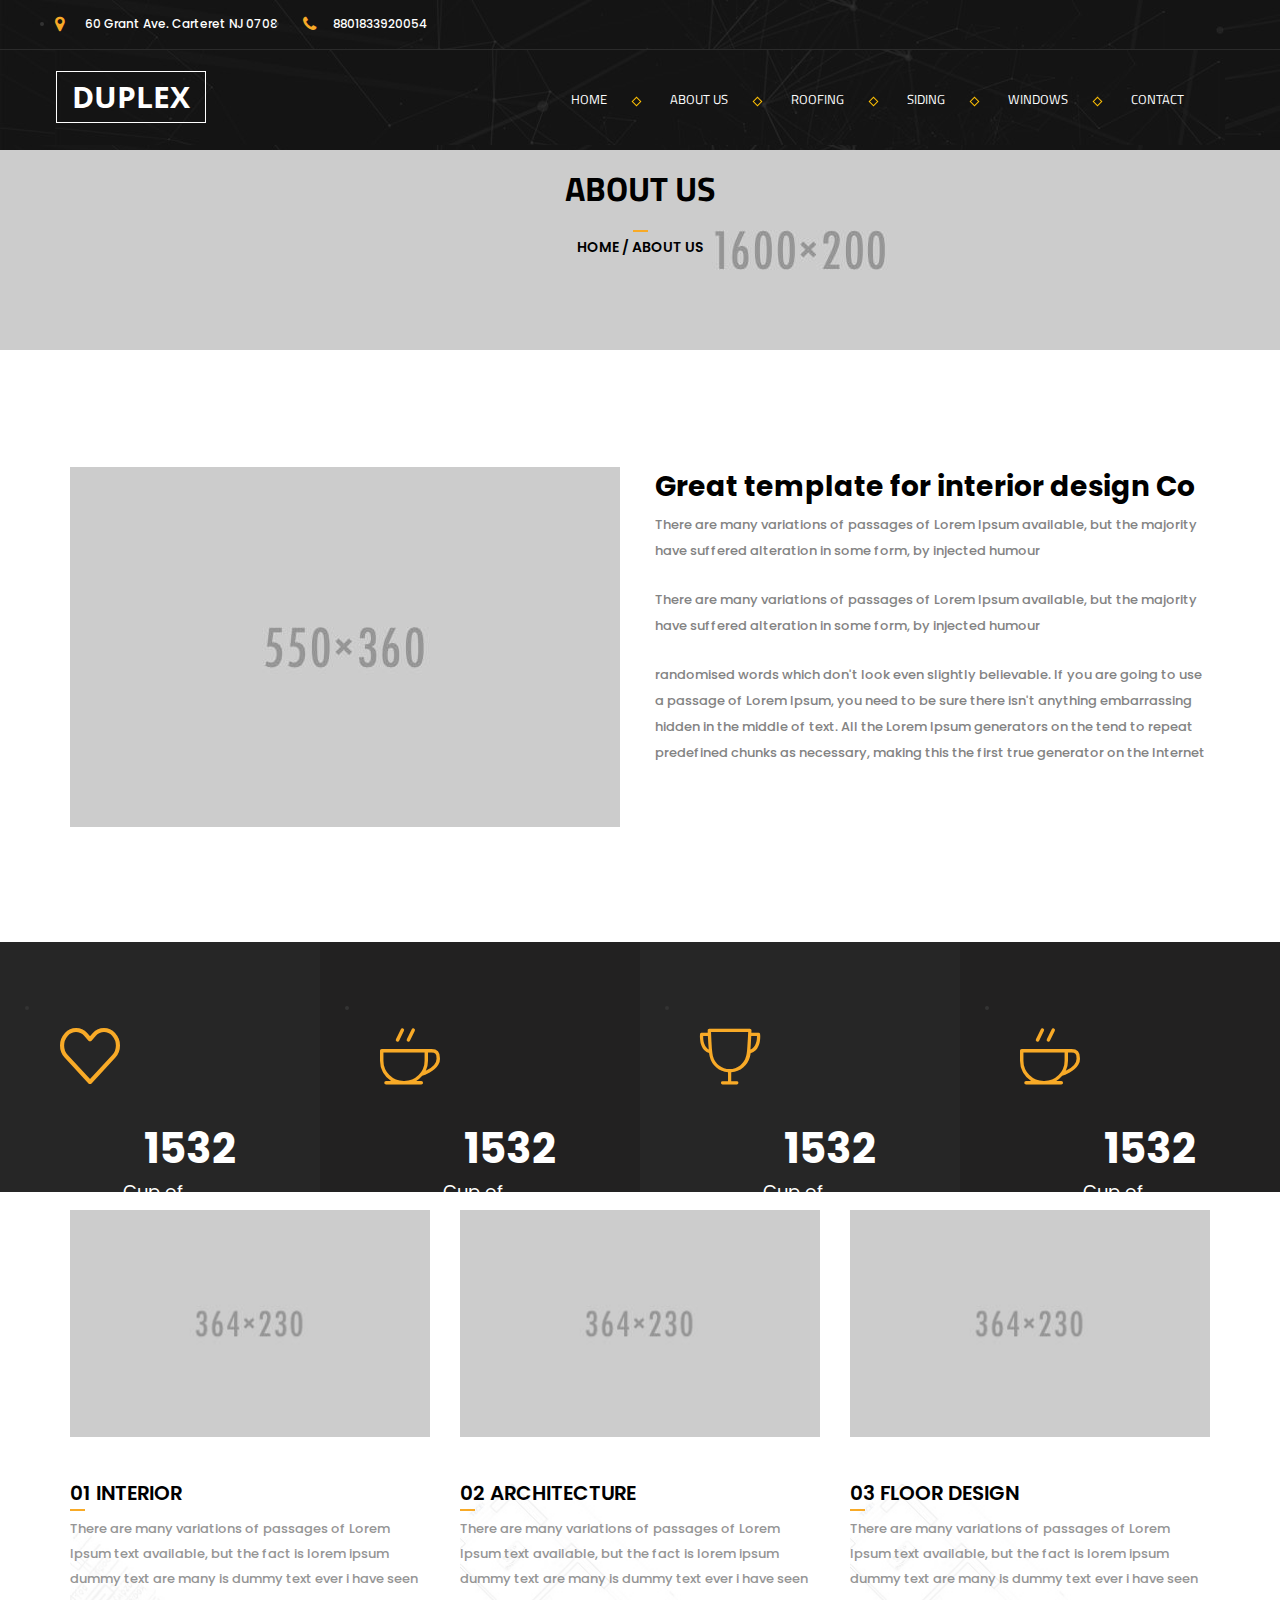
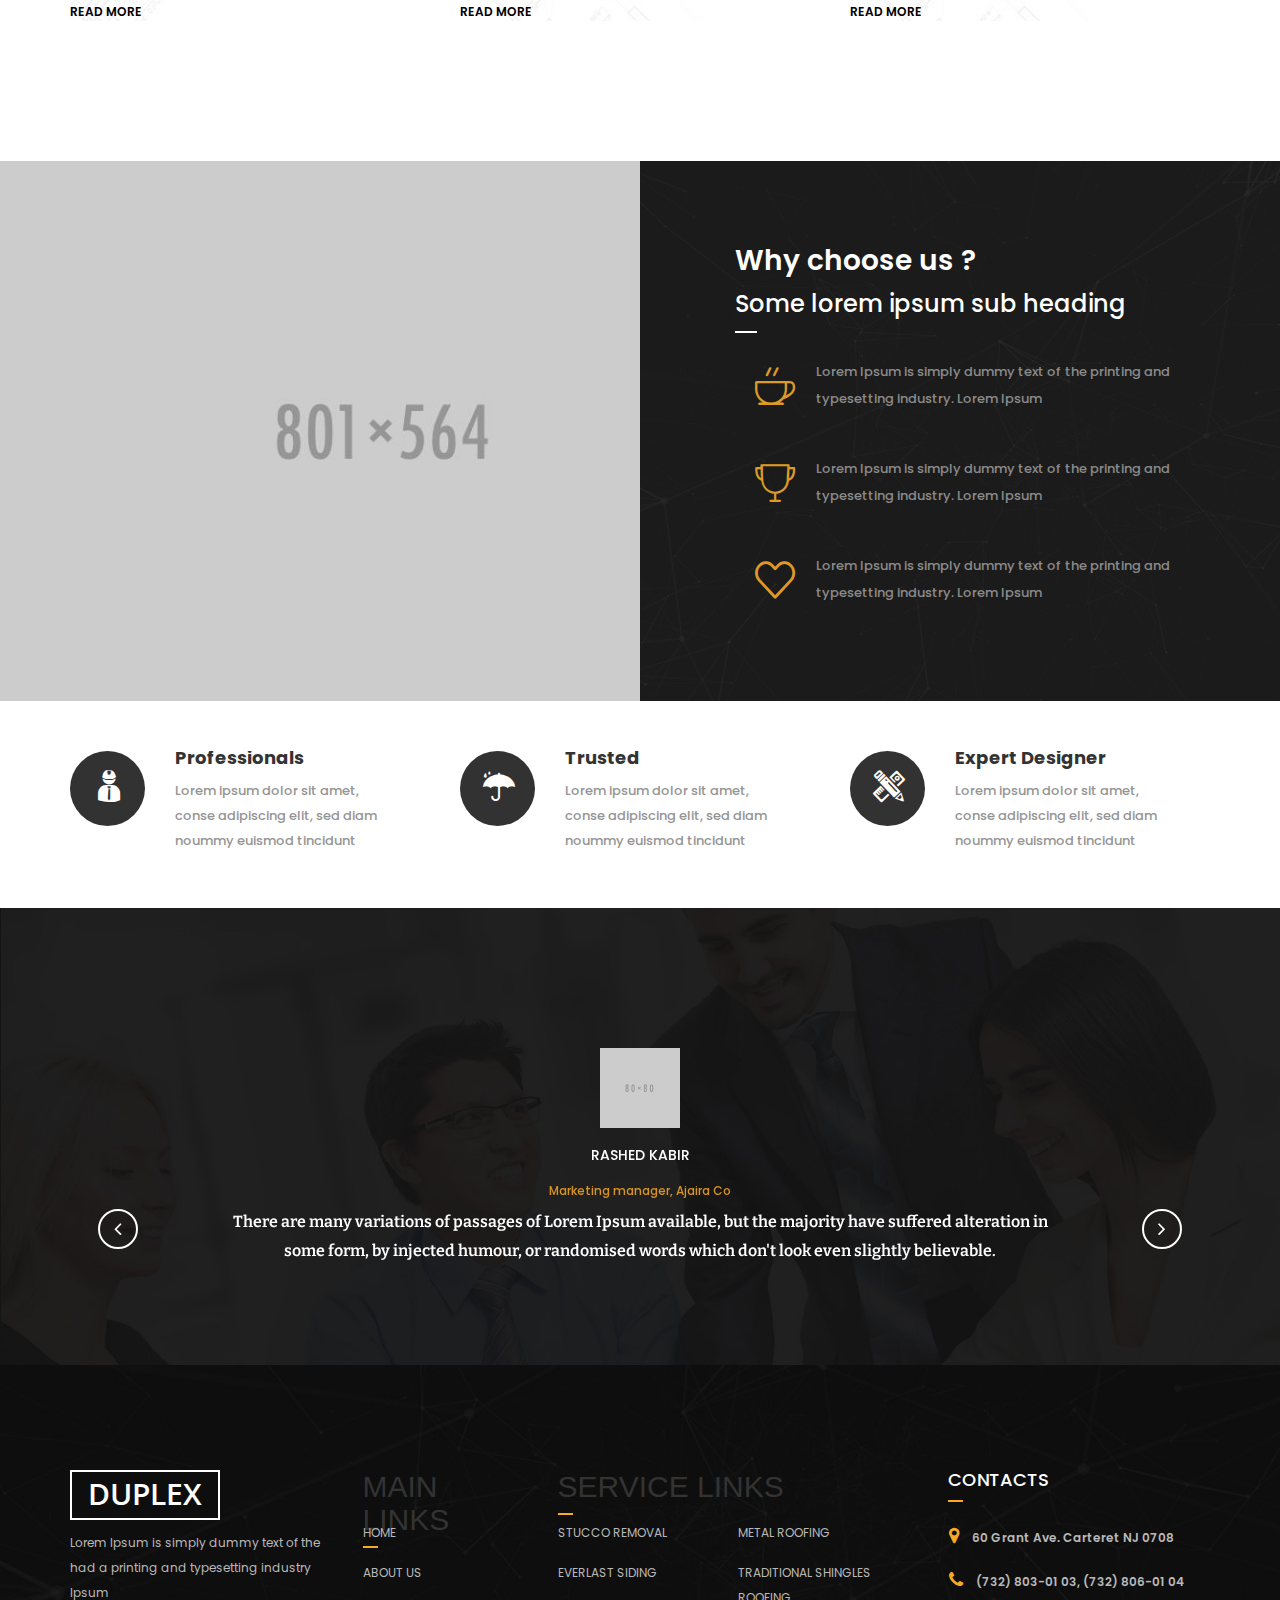
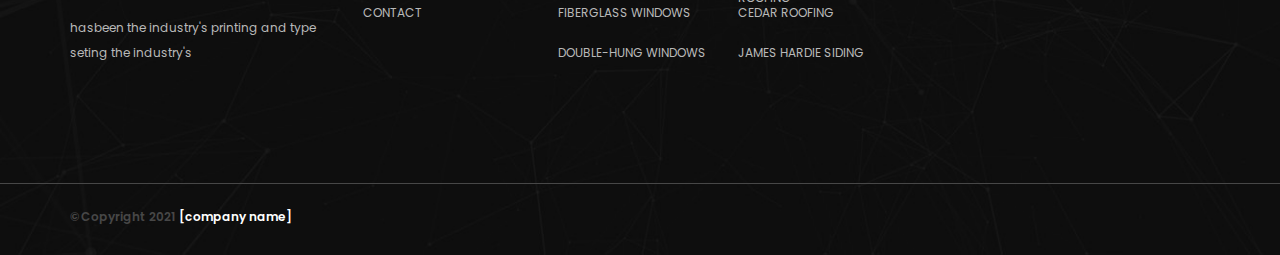
==== commit 4354de98: "ghfdrb" ====
--- a/about.html
+++ b/about.html
@@ -102,9 +102,9 @@
 		<div class="container">
 			<div class="row">
 				<div class="page_heading text-center">
-					<h2>ABOUT US</h2>
+					<h1>ABOUT US</h1>
 					<span></span>
-					<h3>HOME / ABOUT US</h3>
+					<p>HOME / ABOUT US</p>
 				</div>
 			</div>
 		</div>
@@ -126,8 +126,7 @@
 					</div>
 					<div class="col-lg-6 col-md-6 col-sm-12 col-xs-12">
 						<div class="great_right">
-							<h2>Great template for interior design Co</h2>
-							<h3>Some lorem ipsum sub heading</h3>
+							<h2 class="likeh1">Great template for interior design Co</h2>
 							<p>There are many variations of passages of Lorem Ipsum available, but the majority have
 								suffered alteration in some form, by injected humour</p>
 							<p>There are many variations of passages of Lorem Ipsum available, but the majority have
@@ -214,9 +213,9 @@
 							</div>
 						</div>
 						<div class="about_text">
-							<h3>01</h3>
+							<h3>01 INTERIOR</h3>
 							<span></span>
-							<h2>INTERIOR</h2>
+
 							<p>There are many variations of passages of Lorem Ipsum text available, but the fact is
 								lorem ipsum dummy text are many is dummy text ever i have seen </p>
 							<a href="">READ MORE</a>
@@ -235,9 +234,9 @@
 						</div>
 					</div>
 					<div class="about_text about_box_two">
-						<h3>02</h3>
+						<h3>02 ARCHITECTURE</h3>
 						<span></span>
-						<h2>ARCHITECTURE</h2>
+
 						<p>There are many variations of passages of Lorem Ipsum text available, but the fact is lorem
 							ipsum dummy text are many is dummy text ever i have seen </p>
 						<a href="">READ MORE</a>
@@ -255,9 +254,9 @@
 						</div>
 					</div>
 					<div class="about_text about_box_two">
-						<h3>03</h3>
+						<h3>03 FLOOR DESIGN</h3>
 						<span></span>
-						<h2>FLOOR DESIGN</h2>
+
 						<p>There are many variations of passages of Lorem Ipsum text available, but the fact is lorem
 							ipsum dummy text are many is dummy text ever i have seen </p>
 						<a href="">READ MORE</a>
@@ -286,7 +285,7 @@
 						<div class="choose ">
 							<div class="choose_img">
 								<h2>Why choose us ?</h2>
-								<h3>Some lorem ipsum sub heading</h3>
+								<p>Some lorem ipsum sub heading</p>
 								<span class="choose_separator"></span>
 
 								<!-- choose icon -->
@@ -341,7 +340,7 @@
 								<span class="flaticon-engineer"></span>
 							</div>
 							<div class="single_text">
-								<h2>Professionals</h2>
+								<h3>Professionals</h3>
 								<p>Lorem ipsum dolor sit amet, conse
 									adipiscing elit, sed diam noummy
 									euismod tincidunt </p>
@@ -355,7 +354,7 @@
 								<span class="flaticon-protection3"></span>
 							</div>
 							<div class="single_text">
-								<h2>Trusted</h2>
+								<h3>Trusted</h3>
 								<p>Lorem ipsum dolor sit amet, conse
 									adipiscing elit, sed diam noummy
 									euismod tincidunt </p>
@@ -369,7 +368,7 @@
 								<span class="flaticon-maths5"></span>
 							</div>
 							<div class="single_text">
-								<h2>Expert Designer</h2>
+								<h3>Expert Designer</h3>
 								<p>Lorem ipsum dolor sit amet, conse
 									adipiscing elit, sed diam noummy
 									euismod tincidunt </p>
--- a/css/style.css
+++ b/css/style.css
@@ -421,7 +421,7 @@
 	color:#ffffff;
 }
 
-.main-slider h1{
+.main-slider p{
 	font-size:77px; 
 	font-weight:400;
 	letter-spacing:2px;
@@ -431,7 +431,7 @@
 	 
 }
 
-.main-slider h2{
+.main-slider .like_h2{
 	font-size:18px;
 	padding:5px 10px; 
 	text-transform:uppercase;
@@ -604,7 +604,7 @@
     margin: -23px 15px;
     text-align: left;
 }
-.single_text h2 {
+.single_text h3 {
     font-size: 18px;
     font-family: 'Poppins', sans-serif;
     font-weight: 700;
@@ -665,7 +665,7 @@
     margin-bottom: -8px;
     padding: 0 0;
 }
-.about_text h2 {
+.about_text h3 {
     font-size: 20px;
     color: #000;
     font-weight: 600;
@@ -717,7 +717,7 @@
     font-weight: 600;
     font-family: 'Poppins', sans-serif;
 }
-.choose_img h3 {
+.choose_img p {
     font-size: 24px;
     color: #fff;
     font-family: 'Poppins', sans-serif;
@@ -1007,8 +1007,8 @@
 	color:#000;
 	font-weight:600;
 }
-.offers h2 {
-    color: #000;
+.offers h3 {
+    color: rgb(255, 255, 255);
     font-size: 18px;
     font-family: 'Poppins', sans-serif;
     font-weight: 600;
@@ -1318,15 +1318,15 @@
     float: right;
     width: 80%;
 }
-.slider_right h2{
+.slider_right .name{
 	font-family:poppins;
-	font-size:14px;
+	font-size:20px;
 	color:#fff;
 	font-weight:700;
 }
-.slider_right h3{
+.slider_right .work{
 	font-family:poppins;
-	font-size:12px;
+	font-size:15px;
 	color:#d89423;
 	font-weight:600;
 }
@@ -1603,7 +1603,13 @@
 .column-two {
     height: 50px;
 }
-.column_title h2 {
+.footer_content h4 {
+    font-size: 18px;
+    color: #fff;
+    font-family: Poppins;
+    text-transform: capitalize;
+}
+.column_title h4 {
     font-size: 18px;
     color: #fff;
     font-family: Poppins;
@@ -2468,8 +2474,7 @@
 .img-holder.great_left img {
     margin-top: 10px;
 }
-.great_right{}
-.great_right h2 {
+.great_right .likeh1 {
     font-family: 'Poppins', sans-serif;
     color: #000000;
     font-size: 28px;
@@ -2640,7 +2645,7 @@
     background: url(../img/home-2/testimonial.jpg);
     background-size: cover;
 	height:100%;
-    padding-bottom: 140px;
+    padding-bottom: 40px;
     padding-top: 140px;
 }
 .partner {
@@ -2729,7 +2734,7 @@
     background-size: cover;
 }
 
-.page_titel h2{
+.page_titel h1{
 	font-family: 'Titillium Web', sans-serif;
     font-size: 34px;
     font-weight: 700;
@@ -2741,7 +2746,7 @@
     height: 2px; 
     display: inline-block;
 }
-.page_titel h3{
+.page_titel p{
 	font-family: 'Poppins', sans-serif;
 	color:#000000;
 	font-size:14px;
@@ -2764,13 +2769,7 @@
     font-weight: 600;
 	color:#000000;	
 }
-.service_right h3{ 
-	font-family: Poppins;
-    font-size: 14px;
-    font-weight: 600;
-	color:#000000;	
-	line-height:20px;
-}
+
 .service_right p {
   color: #838383;
   font-family: Poppins;
@@ -2800,14 +2799,17 @@
 	border-radius:0px; 
 	border:0px solid;
 }
-.service_one h2 {
+.service_one p {
   color: #e9e9e9;
   font-family: Poppins;
   font-size: 70px;
   font-weight: 500;
+  line-height: 20px;
+
 }
 .service_one{
 	position:relative;
+    padding-top: 50px;
 }
 .service_title{
 	position:absolute;
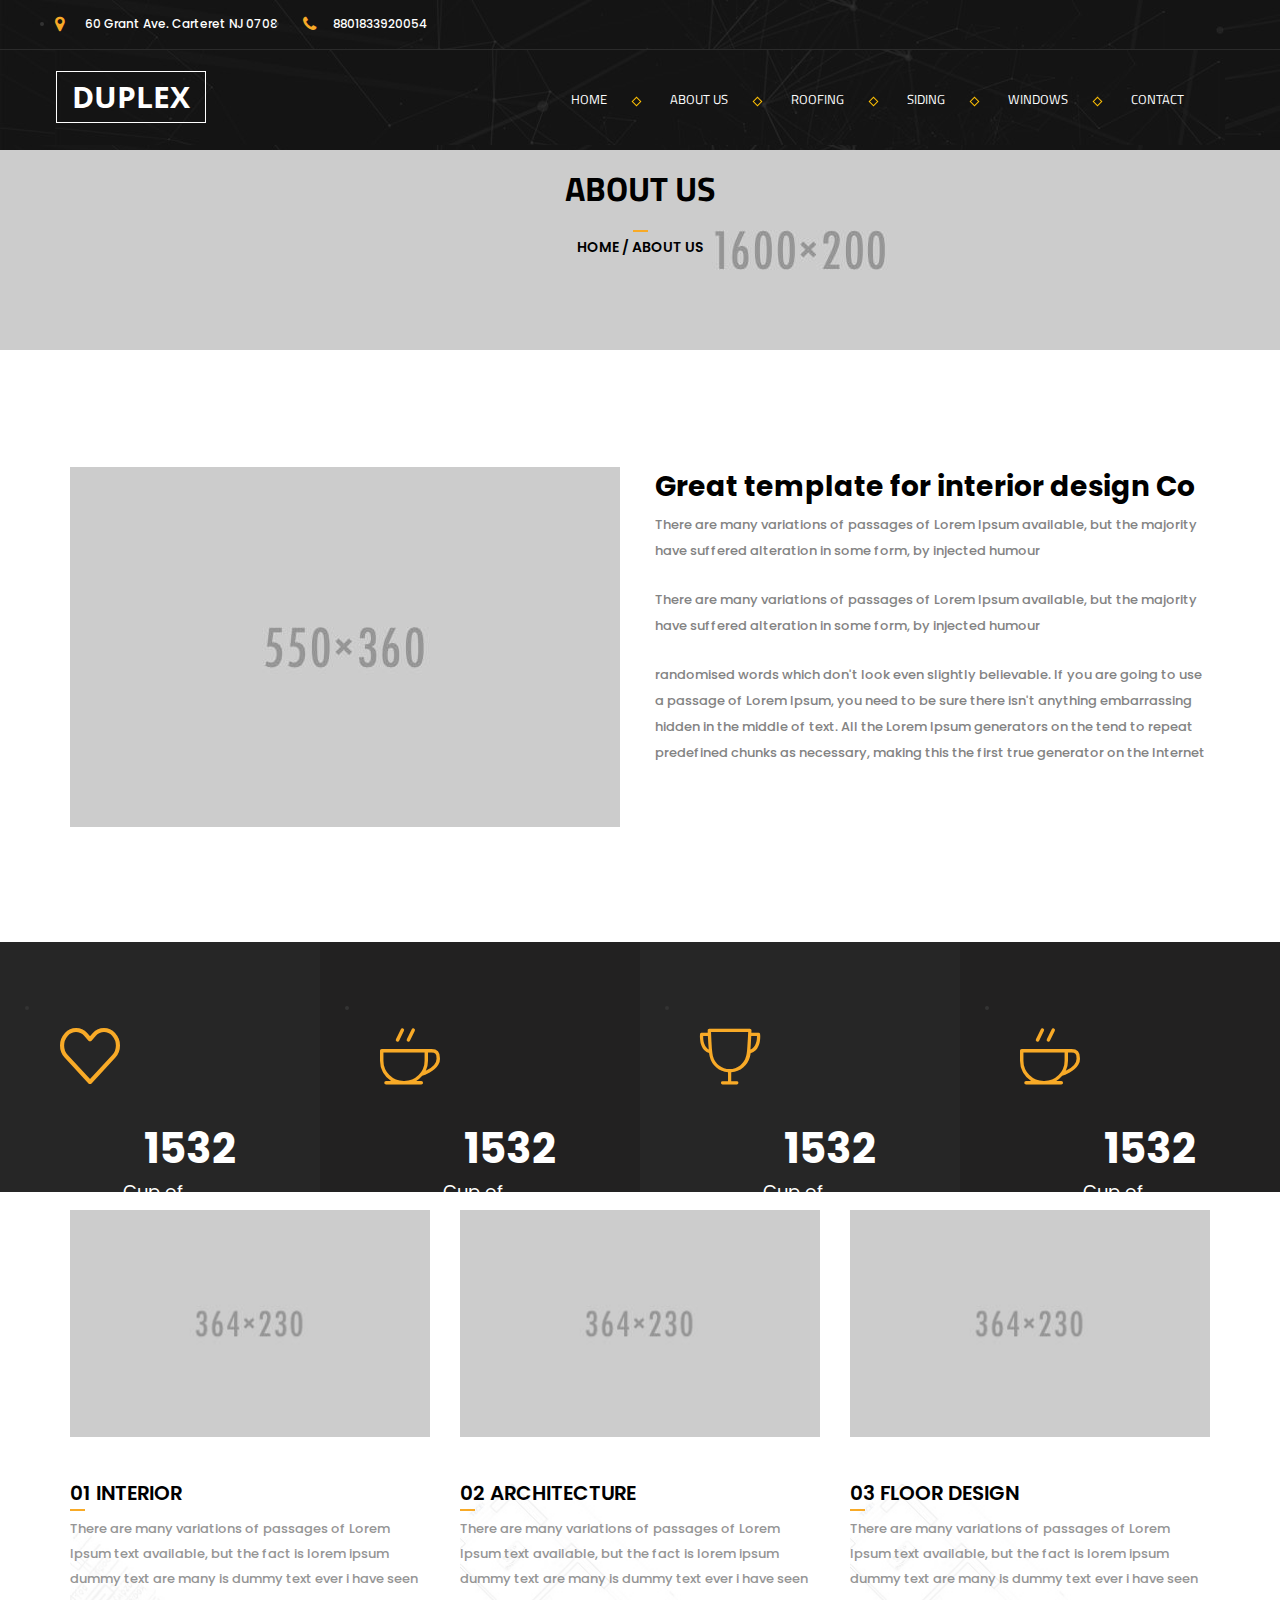
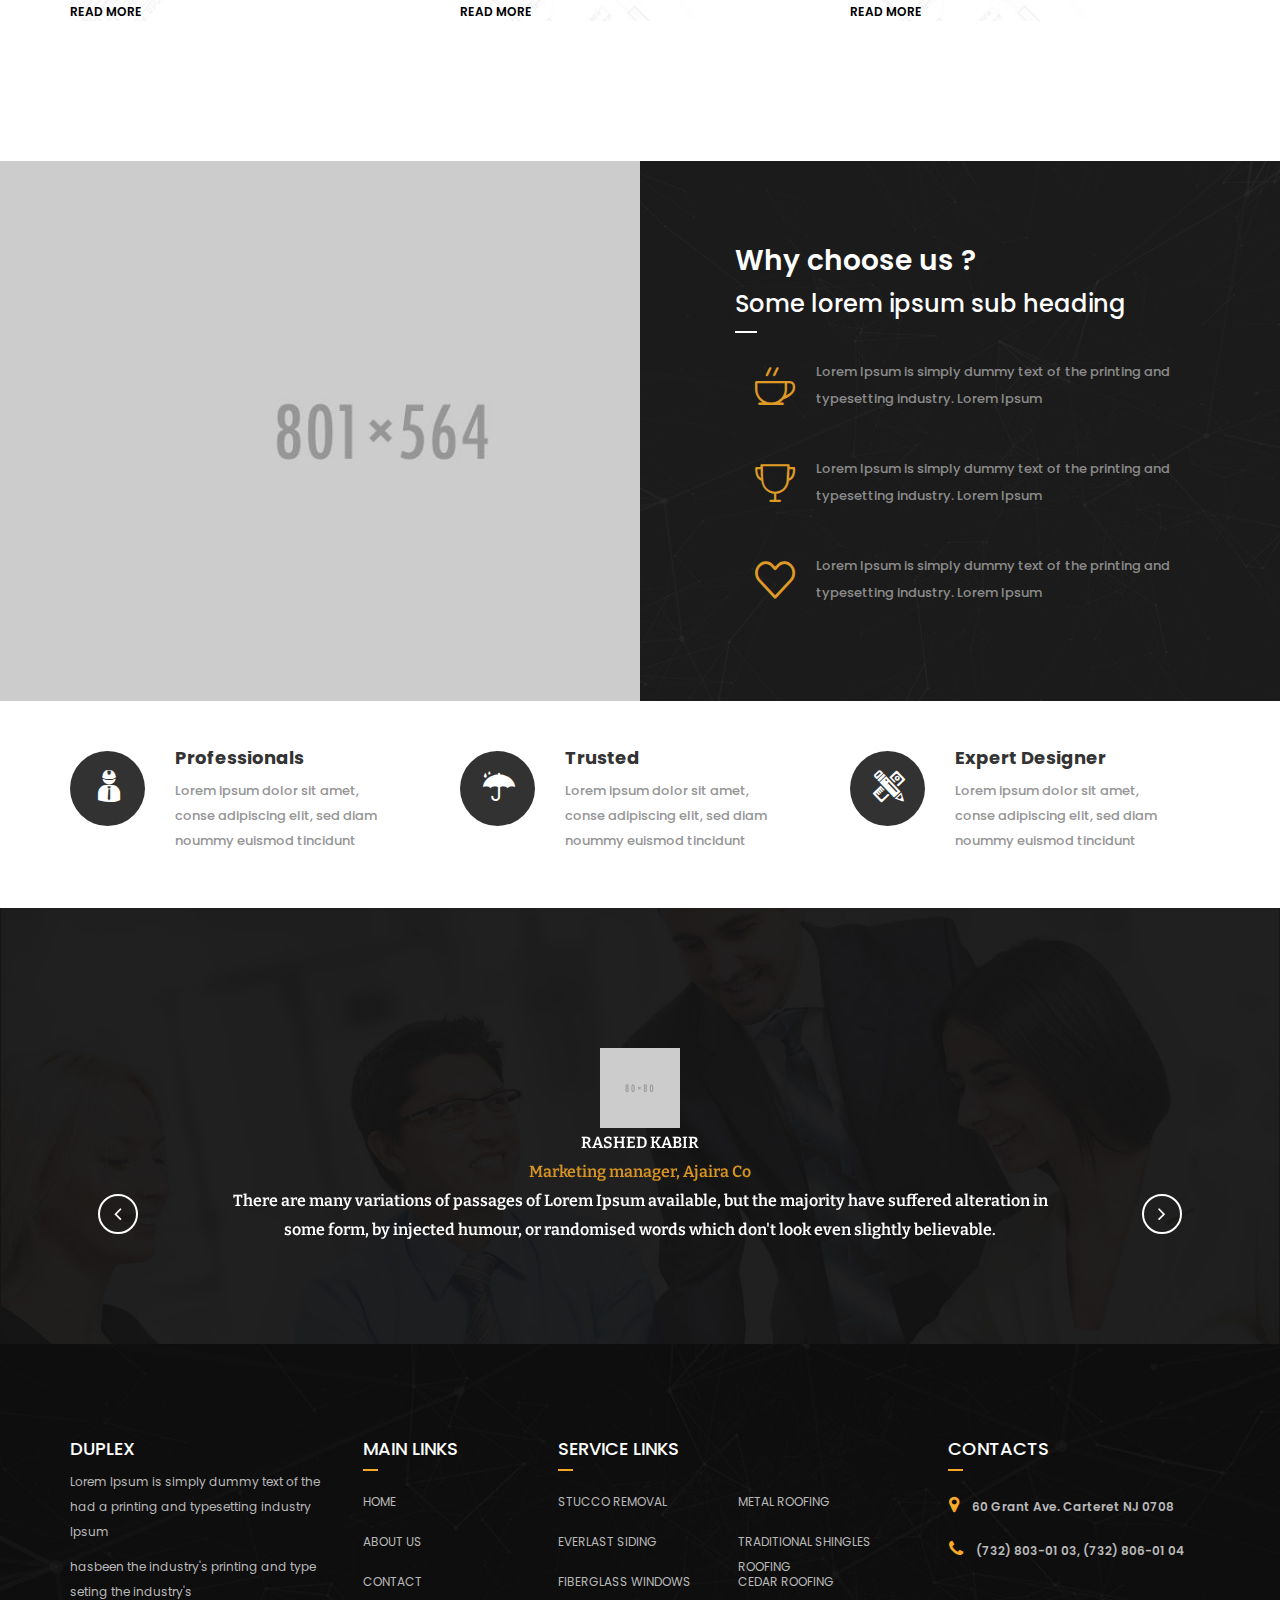
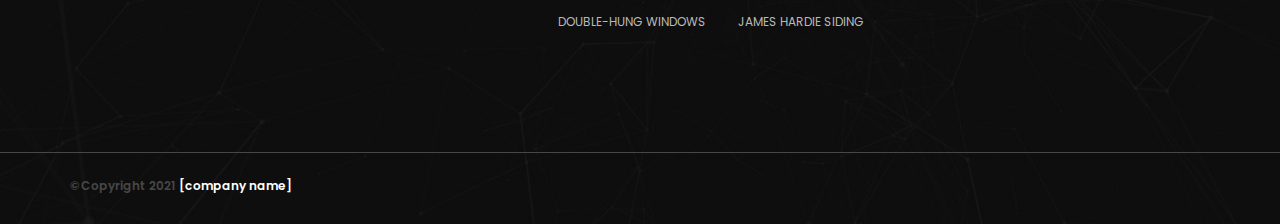
==== commit 50825b44: "ghfdrb" ====
--- a/about.html
+++ b/about.html
@@ -67,7 +67,8 @@
 											class="caret caret-home"></span></a>
 									<ul class="dropdown-menu submenu">
 										<li><a href="metal_roofing.html">METAL ROOFING</a></li>
-										<li><a href="traditional_shingles_roofing.html">TRADITIONAL SHINGLES ROOFING</a></li>
+										<li><a href="traditional_shingles_roofing.html">TRADITIONAL SHINGLES ROOFING</a>
+										</li>
 										<li><a href="cedar_roofing.html">CEDAR ROOFING</a></li>
 									</ul>
 								</li>
@@ -390,8 +391,8 @@
 							<div class="items text-center">
 								<img src="img/home-1/test-3.png" alt="img" />
 								<div class="owl_details">
-									<h2>RASHED KABIR</h2>
-									<h3>Marketing manager, Ajaira Co</h3>
+									<p class="name_2">RASHED KABIR</p>
+									<p class="work_2">Marketing manager, Ajaira Co</p>
 									<p>There are many variations of passages of Lorem Ipsum available, but the majority
 										have suffered alteration in some form, by injected humour, or randomised words
 										which don't look even slightly believable.
@@ -401,8 +402,8 @@
 							<div class="items text-center">
 								<img src="img/home-1/test-1.png" alt="img" />
 								<div class="owl_details">
-									<h2>RASHED KABIR</h2>
-									<h3>Marketing manager, Ajaira Co</h3>
+									<p class="name_2">RASHED KABIR</p>
+									<p class="work_2">Marketing manager, Ajaira Co</p>
 									<p>There are many variations of passages of Lorem Ipsum available, but the majority
 										have suffered alteration in some form, by injected humour, or randomised words
 										which don't look even slightly believable.
@@ -412,8 +413,8 @@
 							<div class="items text-center">
 								<img src="img/home-1/test-2.png" alt="img" />
 								<div class="owl_details">
-									<h2>RASHED KABIR</h2>
-									<h3>Marketing manager, Ajaira Co</h3>
+									<p class="name_2">RASHED KABIR</p>
+									<p class="work_2">Marketing manager, Ajaira Co</p>
 									<p>There are many variations of passages of Lorem Ipsum available, but the majority
 										have suffered alteration in some form, by injected humour, or randomised words
 										which don't look even slightly believable.
@@ -423,8 +424,8 @@
 							<div class="items text-center">
 								<img src="img/home-1/test-3.png" alt="img" />
 								<div class="owl_details">
-									<h2>RASHED KABIR</h2>
-									<h3>Marketing manager, Ajaira Co</h3>
+									<p class="name_2">RASHED KABIR</p>
+									<p class="work_2">Marketing manager, Ajaira Co</p>
 									<p>There are many variations of passages of Lorem Ipsum available, but the majority
 										have suffered alteration in some form, by injected humour, or randomised words
 										which don't look even slightly believable.
@@ -434,8 +435,8 @@
 							<div class="items text-center">
 								<img src="img/home-1/test-1.png" alt="img" />
 								<div class="owl_details">
-									<h2>RASHED KABIR</h2>
-									<h3>Marketing manager, Ajaira Co</h3>
+									<p class="name_2">RASHED KABIR</p>
+									<p class="work_2">Marketing manager, Ajaira Co</p>
 									<p>There are many variations of passages of Lorem Ipsum available, but the majority
 										have suffered alteration in some form, by injected humour, or randomised words
 										which don't look even slightly believable.
@@ -457,66 +458,31 @@
 
 	<!-- Project counter area end -->
 	<!---footer start area -->
-<!---footer start area -->
-<section id="footer_area">
-	<div class="container">
-		<div class="row">
-			<div class="footer_content">
-				<div class="col-lg-3 col-md-3 col-sm-6 col-xs-12 footer_spacing">
-					<div class="single_footer">
-						<h2>DUPLEX</h2>
-						<p>Lorem Ipsum is simply dummy text of the had a printing and typesetting industry Ipsum
-						</p>
-						<p>hasbeen the industry's printing and type seting the industry's</p>
-					</div>
-
-				</div>
-				<div class="col-lg-2 col-md-2 col-sm-6 col-xs-12 footer_spacing">
-					<div class="column_title">
-						<h2>MAIN LINKS</h2>
-						<span></span>
-					</div>
-					<div class="column-two">
-
-
-						<div class="column_text">
-							<a href="#">
-								<p>HOME</p>
-							</a>
-
-						</div>
-					</div>
-					<div class="column-two">
-
-						<div class="column_text">
-							<a href="#">
-								<p>ABOUT US</p>
-							</a>
-
-						</div>
-					</div>
-					<div class="column-two">
-
-						<div class="column_text">
-							<a href="#">
-								<p>CONTACT</p>
-							</a>
-
-						</div>
-					</div>
-				</div>
-				<div class="col-lg-4 col-md-4 col-sm-6 col-xs-12 footer_spacing ">
-					<div class="column_title">
-						<h2>SERVICE LINKS</h2>
-						<span></span>
-					</div>
-					<div class="right">
+	<!---footer start area -->
+	<section id="footer_area">
+		<div class="container">
+			<div class="row">
+				<div class="footer_content">
+					<div class="col-lg-3 col-md-3 col-sm-6 col-xs-12 footer_spacing">
+						<div class="single_footer">
+							<h4>DUPLEX</h4>
+							<p>Lorem Ipsum is simply dummy text of the had a printing and typesetting industry Ipsum
+							</p>
+							<p>hasbeen the industry's printing and type seting the industry's</p>
+						</div>
+
+					</div>
+					<div class="col-lg-2 col-md-2 col-sm-6 col-xs-12 footer_spacing">
+						<div class="column_title">
+							<h4>MAIN LINKS</h4>
+							<span></span>
+						</div>
 						<div class="column-two">
 
 
 							<div class="column_text">
 								<a href="#">
-									<p>METAL ROOFING</p>
+									<p>HOME</p>
 								</a>
 
 							</div>
@@ -525,7 +491,7 @@
 
 							<div class="column_text">
 								<a href="#">
-									<p>TRADITIONAL SHINGLES ROOFING</p>
+									<p>ABOUT US</p>
 								</a>
 
 							</div>
@@ -534,93 +500,128 @@
 
 							<div class="column_text">
 								<a href="#">
-									<p>CEDAR ROOFING</p>
+									<p>CONTACT</p>
 								</a>
 
 							</div>
 						</div>
-						<div class="column-two">
-
-							<div class="column_text">
-								<a href="#">
-									<p>JAMES HARDIE SIDING</p>
-								</a>
-
-							</div>
-						</div>
-					</div>
-
-
-
-
-
-
-					<div class="left">
-						<div class="column-two">
-
-
-							<div class="column_text">
-								<a href="#">
-									<p>STUCCO REMOVAL</p>
-								</a>
-
-							</div>
-						</div>
-						<div class="column-two">
-
-							<div class="column_text">
-								<a href="#">
-									<p>EVERLAST SIDING</p>
-								</a>
-
-							</div>
-						</div>
-						<div class="column-two">
-
-							<div class="column_text">
-								<a href="#">
-									<p>FIBERGLASS WINDOWS</p>
-								</a>
-
-							</div>
-						</div>
-						<div class="column-two">
-
-							<div class="column_text">
-								<a href="#">
-									<p>DOUBLE-HUNG WINDOWS</p>
-								</a>
-
-							</div>
-						</div>
-					</div>
-				</div>
-				<div class="col-lg-3 col-md-3 col-sm-6 col-xs-12 footer_spacing">
-					<div class="column-three">
-						<h2>CONTACTS</h2>
-						<span></span>
-						<a href="" class="i fa fa-map-marker"></a> 60 Grant Ave. Carteret NJ 0708<br />
-						<a href="" class="i fa fa-phone"></a> (732) 803-01 03, (732) 806-01 04 <br />
-					</div>
-				</div>
-			</div>
-		</div>
-	</div>
-	<hr class="horizenal" />
-	<div class="container">
-		<div class="row">
-			<div class="copy_right_area">
-				<div class="col-lg-6 col-md-6 col-sm-6 col-xs-12">
-					<div class="copy_left">
-						<p>&copy;Copyright 2021 <span>[company name]</span></p>
-					</div>
-				</div>
-
-			</div>
-		</div>
-	</div>
-</section>
-<!-- footer end area -->
+					</div>
+					<div class="col-lg-4 col-md-4 col-sm-6 col-xs-12 footer_spacing ">
+						<div class="column_title">
+							<h4>SERVICE LINKS</h4>
+							<span></span>
+						</div>
+						<div class="right">
+							<div class="column-two">
+
+
+								<div class="column_text">
+									<a href="#">
+										<p>METAL ROOFING</p>
+									</a>
+
+								</div>
+							</div>
+							<div class="column-two">
+
+								<div class="column_text">
+									<a href="#">
+										<p>TRADITIONAL SHINGLES ROOFING</p>
+									</a>
+
+								</div>
+							</div>
+							<div class="column-two">
+
+								<div class="column_text">
+									<a href="#">
+										<p>CEDAR ROOFING</p>
+									</a>
+
+								</div>
+							</div>
+							<div class="column-two">
+
+								<div class="column_text">
+									<a href="#">
+										<p>JAMES HARDIE SIDING</p>
+									</a>
+
+								</div>
+							</div>
+						</div>
+
+
+
+
+
+
+						<div class="left">
+							<div class="column-two">
+
+
+								<div class="column_text">
+									<a href="#">
+										<p>STUCCO REMOVAL</p>
+									</a>
+
+								</div>
+							</div>
+							<div class="column-two">
+
+								<div class="column_text">
+									<a href="#">
+										<p>EVERLAST SIDING</p>
+									</a>
+
+								</div>
+							</div>
+							<div class="column-two">
+
+								<div class="column_text">
+									<a href="#">
+										<p>FIBERGLASS WINDOWS</p>
+									</a>
+
+								</div>
+							</div>
+							<div class="column-two">
+
+								<div class="column_text">
+									<a href="#">
+										<p>DOUBLE-HUNG WINDOWS</p>
+									</a>
+
+								</div>
+							</div>
+						</div>
+					</div>
+					<div class="col-lg-3 col-md-3 col-sm-6 col-xs-12 footer_spacing">
+						<div class="column-three">
+							<h4>CONTACTS</h4>
+							<span></span>
+							<a href="" class="i fa fa-map-marker"></a> 60 Grant Ave. Carteret NJ 0708<br />
+							<a href="" class="i fa fa-phone"></a> (732) 803-01 03, (732) 806-01 04 <br />
+						</div>
+					</div>
+				</div>
+			</div>
+		</div>
+		<hr class="horizenal" />
+		<div class="container">
+			<div class="row">
+				<div class="copy_right_area">
+					<div class="col-lg-6 col-md-6 col-sm-6 col-xs-12">
+						<div class="copy_left">
+							<p>&copy;Copyright 2021 <span>[company name]</span></p>
+						</div>
+					</div>
+
+				</div>
+			</div>
+		</div>
+	</section>
+	<!-- footer end area -->
 	<!-- jquery library -->
 	<script src=" js/jquery.min.js"></script>
 	<!-- bootstrap -->
--- a/css/style.css
+++ b/css/style.css
@@ -2665,13 +2665,13 @@
   padding-bottom:0 !important;
 }
 .owl_details{}
-.owl_details h2{
+.owl_details .name_2{
 	font-family: 'Poppins', sans-serif;
 	color:#fff;
 	font-size:14px;
 	font-weight:500;
 }
-.owl_details h3{
+.owl_details .work_2{
 	font-family: 'Poppins', sans-serif;
 	color:#d89423;
 	font-size:12px;
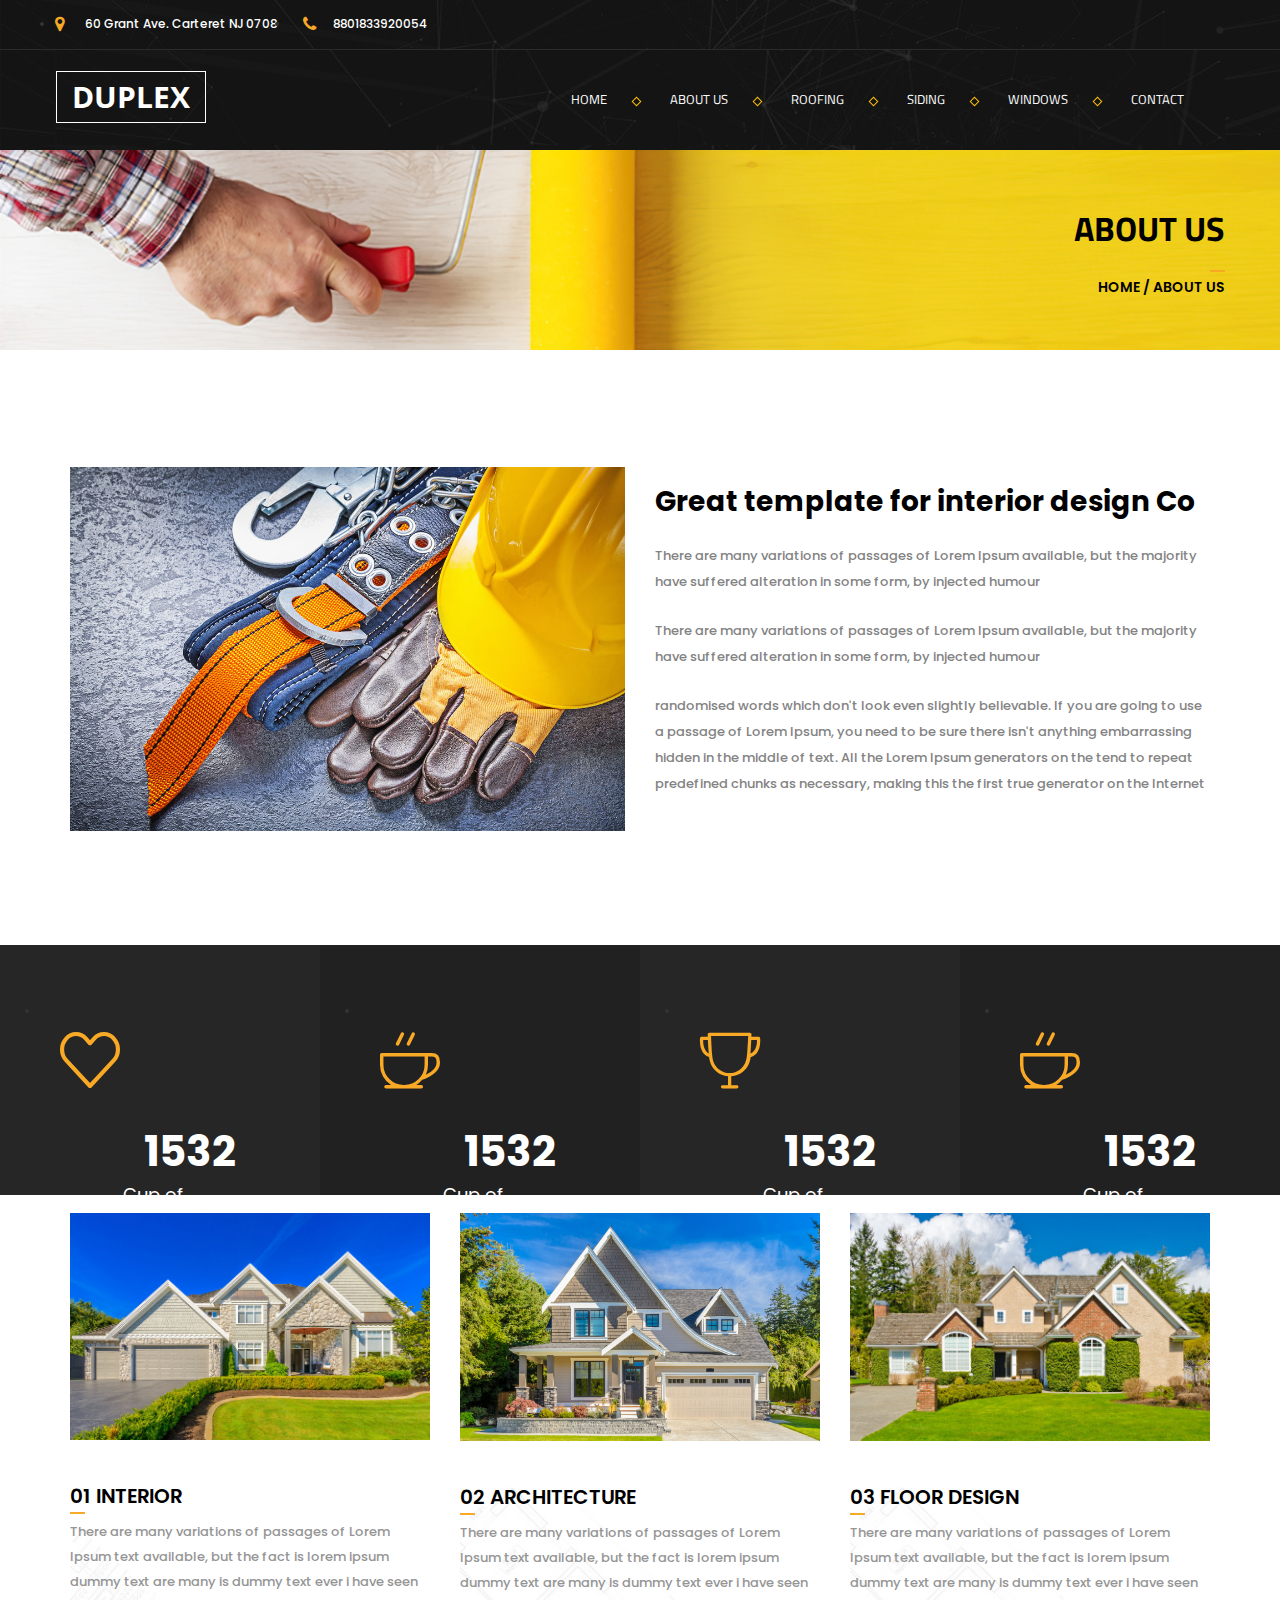
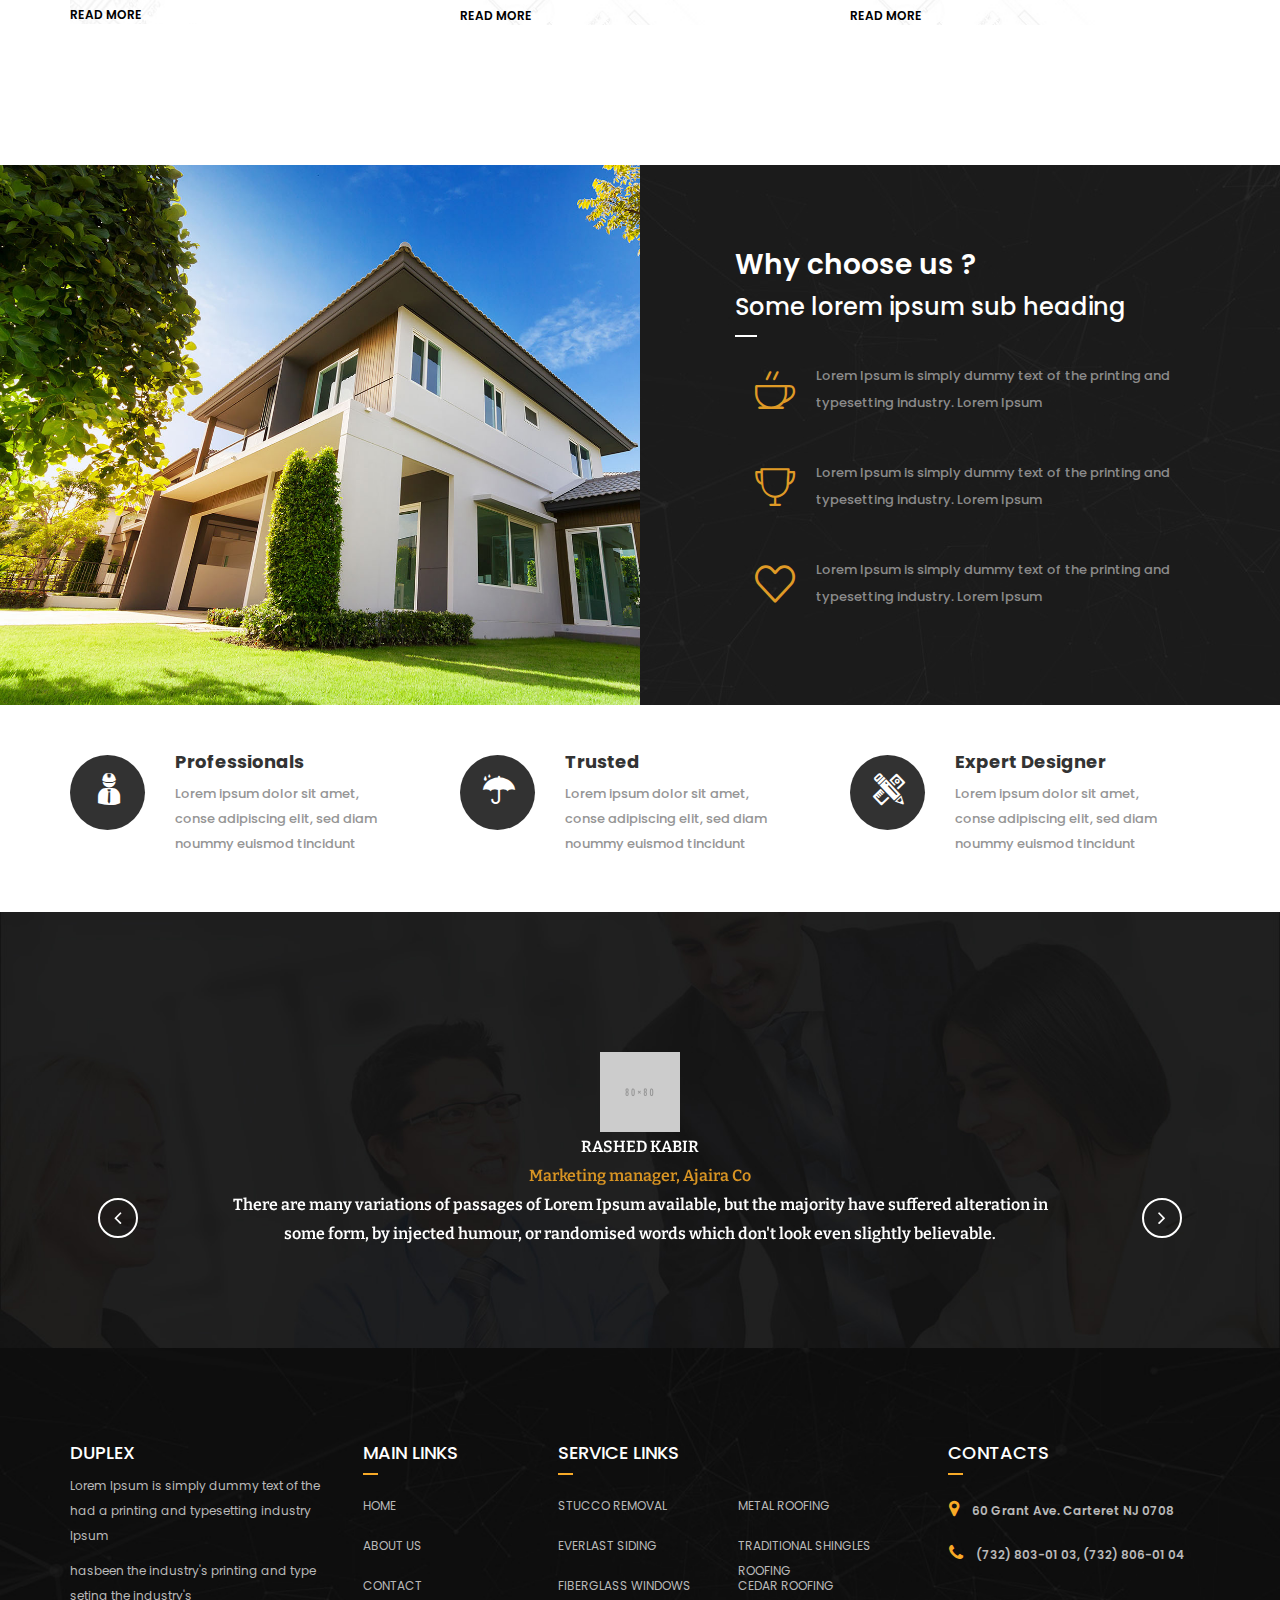
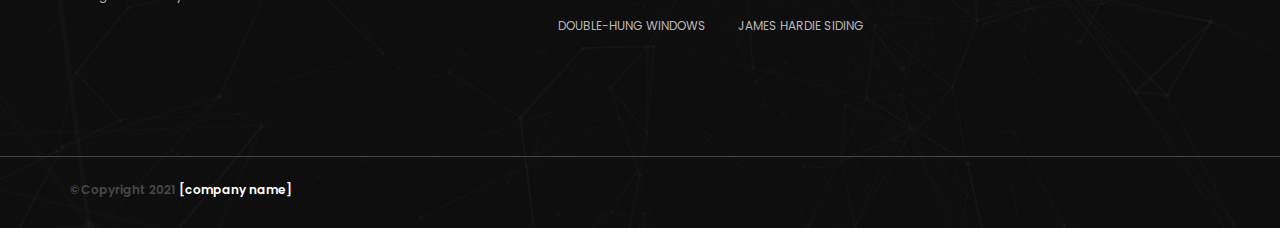
==== commit e83c2ea1: "прпр" ====
--- a/about.html
+++ b/about.html
@@ -118,7 +118,7 @@
 					<div class="col-lg-6 col-md-6 col-sm-12 col-xs-12">
 						<div class="about_single">
 							<div class="img-holder">
-								<img src=" img/page/about/about_bg.jpg" alt="" />
+								<img src=" img/index_4.jpg" alt="" />
 								<div class="overlay">
 									<a href="#"><i class="fa fa-link"></i></a>
 								</div>
@@ -207,7 +207,7 @@
 					<div class="about_box_one">
 						<div class="about_single">
 							<div class="img-holder">
-								<img src=" img/home-1/about1.jpg" alt="img" />
+								<img src=" img/about_2.jpg" alt="img" />
 								<div class="overlay">
 									<a href=""><i class="fa fa-link"></i></a>
 								</div>
@@ -228,7 +228,7 @@
 				<div class="col-lg-4 col-md-4 col-sm-6 col-xs-12">
 					<div class="about_single">
 						<div class="img-holder">
-							<img src=" img/home-1/about2.jpg" alt="img" />
+							<img src=" img/about_4.jpg" alt="img" />
 							<div class="overlay">
 								<a href="#"><i class="fa fa-link"></i></a>
 							</div>
@@ -248,7 +248,7 @@
 				<div class="col-lg-4 col-md-4 col-sm-6 col-xs-12 thred_about">
 					<div class="about_single">
 						<div class="img-holder">
-							<img src=" img/home-1/about3.jpg" alt="img" />
+							<img src=" img/about_3.jpg" alt="img" />
 							<div class="overlay">
 								<a href="#"><i class="fa fa-link"></i></a>
 							</div>
--- a/css/style.css
+++ b/css/style.css
@@ -777,7 +777,7 @@
 .choose_image {
     width: 50%;
     float: left;
-    background: #1b1b1b url(../img/home-1/Choose_us.jpg);
+    background: #1b1b1b url(../img/about_why.jpg);
     height: 540px;
     background-size: cover;
 }
@@ -1030,7 +1030,7 @@
 }
 
 .head_title.service.text-center {
-    padding-bottom: 80px;
+    padding-bottom: 30px;
 }
 .offers span {
     color: #f8aa27;
@@ -2479,7 +2479,6 @@
     color: #000000;
     font-size: 28px;
     font-weight: 700;
-    line-height: 0px;
     padding-bottom: 15px;
 }
 .great_right h3{
@@ -2508,6 +2507,7 @@
 	border:2px solid #000;
 	border-radius:0px;
 	margin-top:3%;
+
 }
 .great_button:hover{
 	background:none;
@@ -2727,13 +2727,16 @@
     height: 100px;
 }
 .page_titel {
-    background: url(../img/page/service/banner.jpg);
+    background: url(../img/all.jpeg);
     overflow: hidden;
     width: 100%;
     height: 200px;
     background-size: cover;
 }
-
+.page_heading{
+    padding-top: 40px;
+    text-align: end;
+}
 .page_titel h1{
 	font-family: 'Titillium Web', sans-serif;
     font-size: 34px;
@@ -2807,6 +2810,13 @@
   line-height: 20px;
 
 }
+.service_one .kk {
+    color: #e9e9e9 !important;
+    font-family: Poppins;
+    font-size: 50px !important;
+    font-weight: 500;
+
+  }
 .service_one{
 	position:relative;
     padding-top: 50px;
--- a/css/responsive.css
+++ b/css/responsive.css
@@ -259,7 +259,7 @@
 	}
 	 
 	/************** service page **********/
-	.service_one h2 {
+	.service_one .kk {
 	  color: #e9e9e9 !important;
 	  font-family: Poppins;
 	  font-size: 50px !important;
@@ -302,12 +302,13 @@
 	  width: 100%;
 	}
 	.service_right p {
-	  color: #838383;
-	  font-family: Poppins;
-	  font-size: 13px;
-	  font-weight: 500;
-	  line-height: 24px;
-	}
+		color: #838383;
+		font-family: Poppins;
+		font-size: 13px;
+		font-weight: 500;
+		line-height: 24px;
+	  }
+
 	 
 	/*** about page ***/
 	.team_social ul li {
@@ -1276,6 +1277,7 @@
 	.choose_image { 
 	  float: none; 
 	  width: 100%;
+	  display: none;
 	}	
 	.choose_text { 
 	  float: none; 
@@ -1285,7 +1287,17 @@
 	  margin-bottom: 10%;
 	  text-align: center;
 	}
- 
+	.right{
+		float: none;
+	}
+	.left{
+		float: none;
+	}
+	.great_button{
+	display: block;
+    margin-left: auto;
+    margin-right: auto
+	}
 	.choose_right p {
 	  color: #8b8b8b;
 	  font-family: "Poppins",sans-serif;
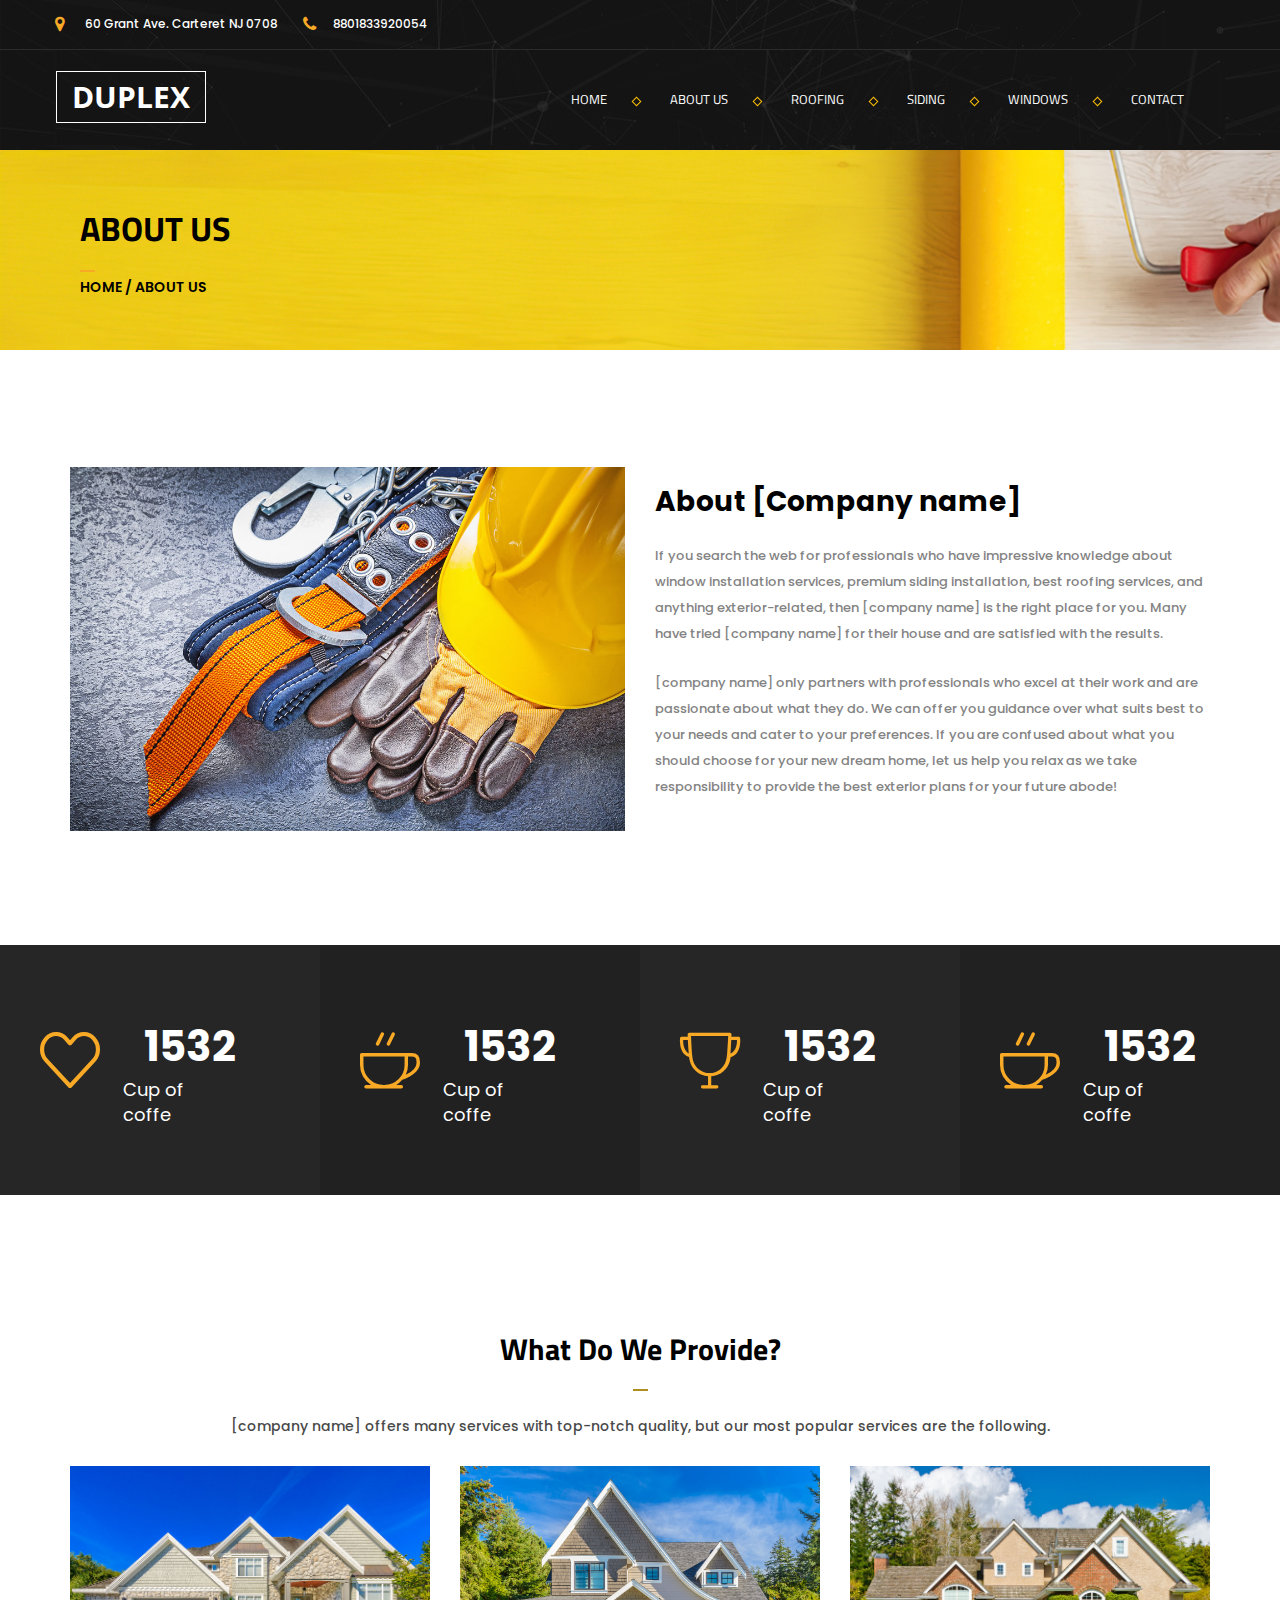
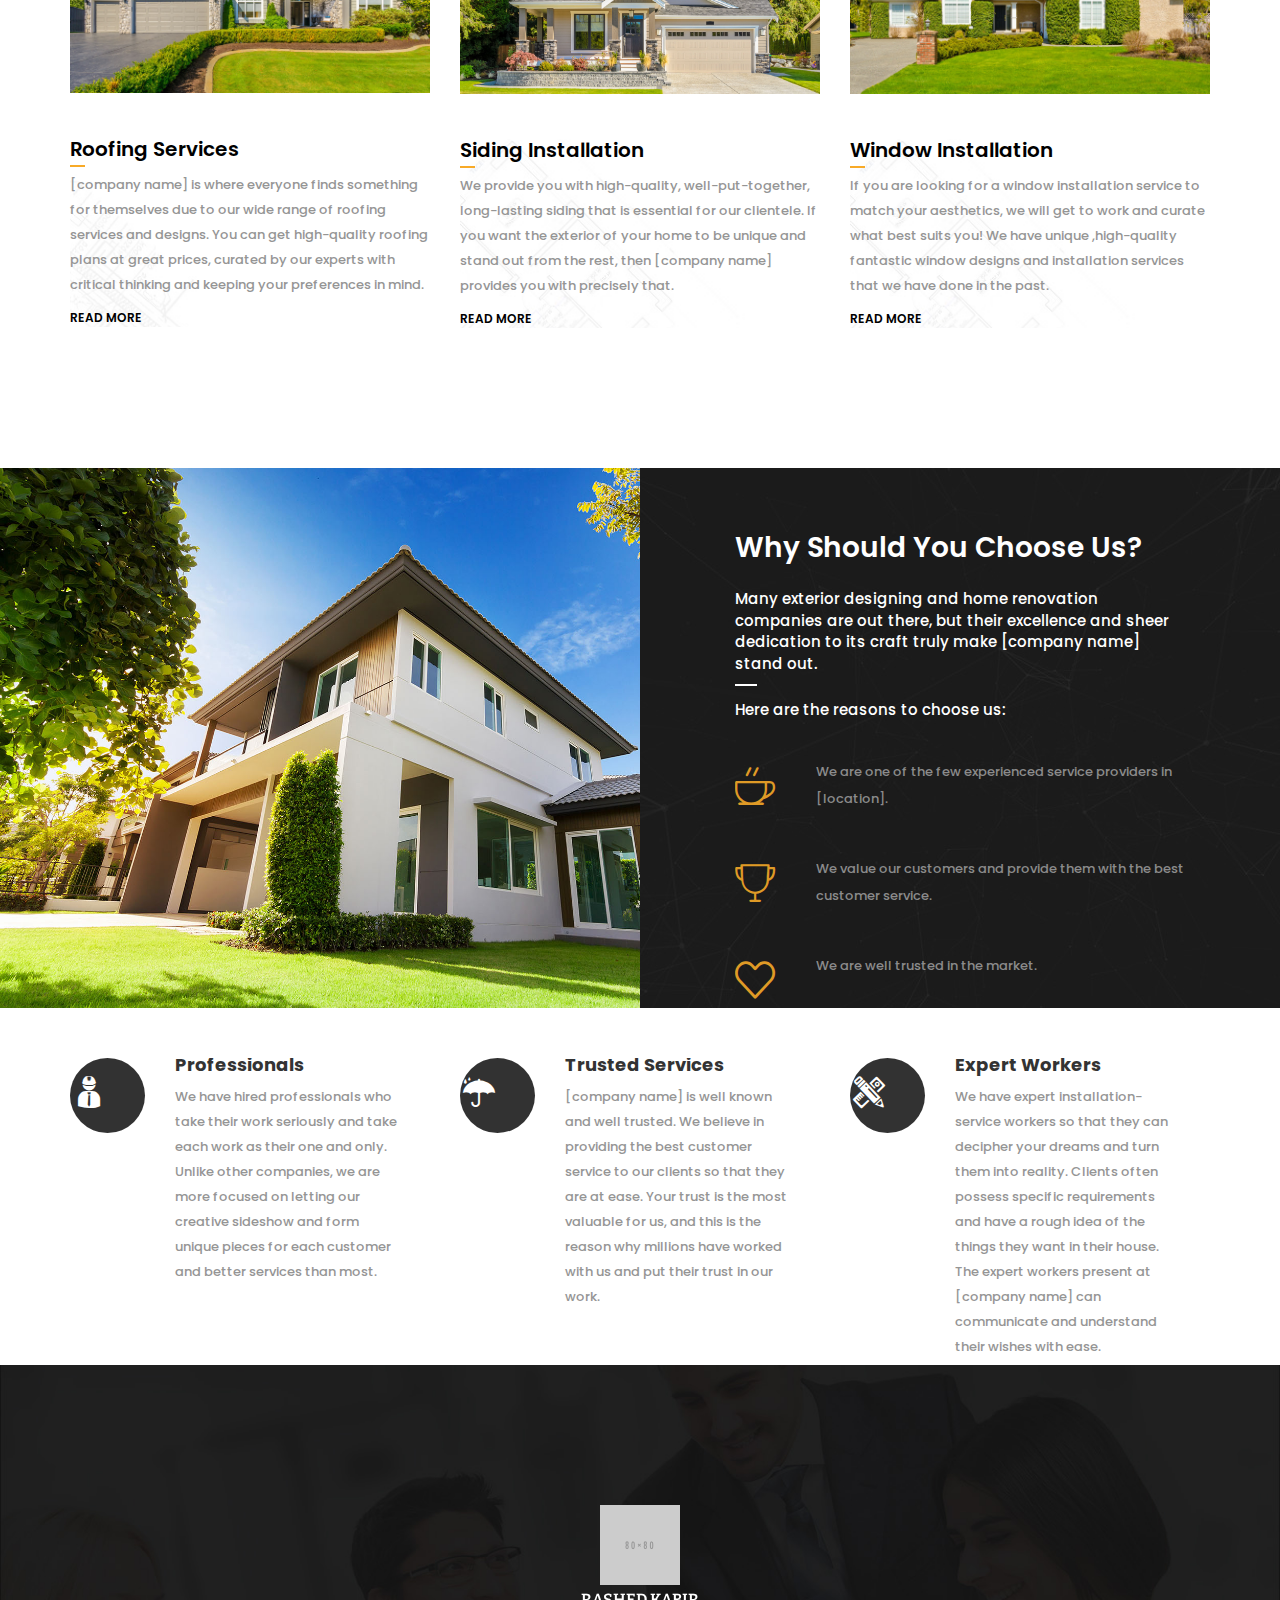
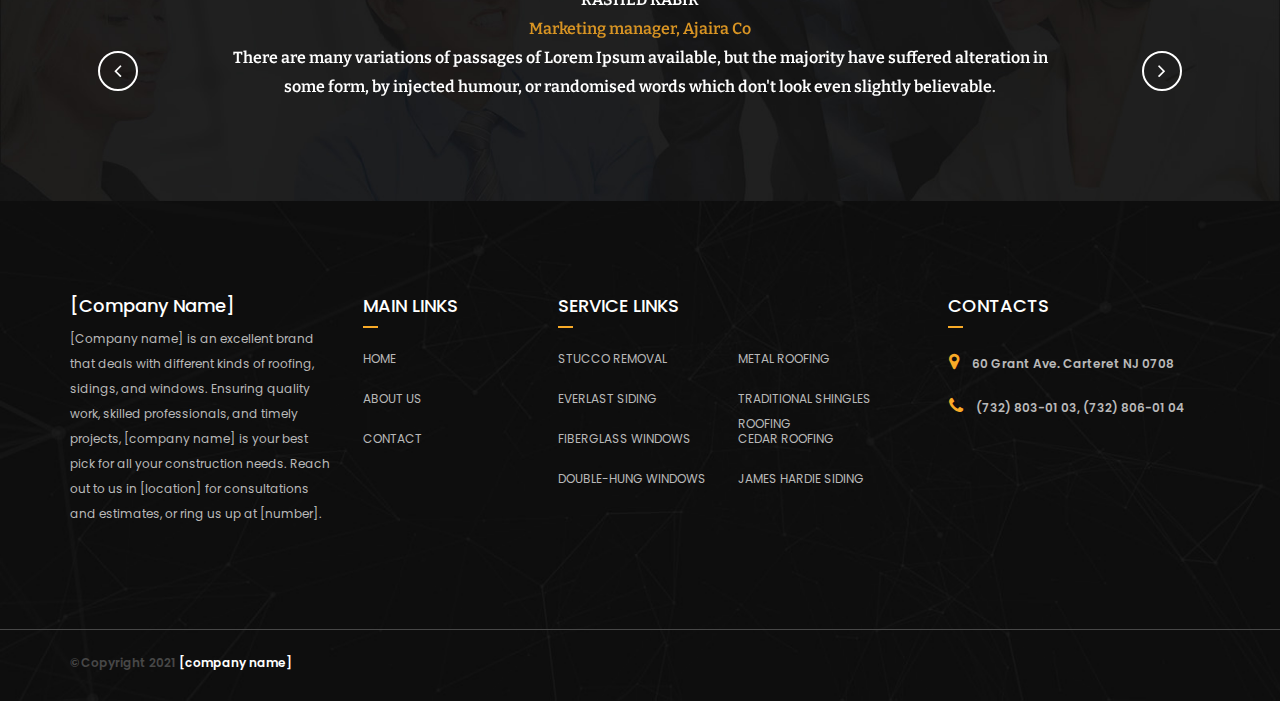
==== commit c34c57ae: "hh" ====
--- a/about.html
+++ b/about.html
@@ -127,16 +127,17 @@
 					</div>
 					<div class="col-lg-6 col-md-6 col-sm-12 col-xs-12">
 						<div class="great_right">
-							<h2 class="likeh1">Great template for interior design Co</h2>
-							<p>There are many variations of passages of Lorem Ipsum available, but the majority have
-								suffered alteration in some form, by injected humour</p>
-							<p>There are many variations of passages of Lorem Ipsum available, but the majority have
-								suffered alteration in some form, by injected humour</p>
-
-							<p>randomised words which don't look even slightly believable. If you are going to use a
-								passage of Lorem Ipsum, you need to be sure there isn't anything embarrassing hidden in
-								the middle of text. All the Lorem Ipsum generators on the tend to repeat predefined
-								chunks as necessary, making this the first true generator on the Internet</p>
+							<h2 class="likeh1">About [Company name]</h2>
+							<p>If you search the web for professionals who have impressive knowledge about window
+								installation services, premium siding installation, best roofing services, and anything
+								exterior-related, then [company name] is the right place for you. Many have tried
+								[company name] for their house and are satisfied with the results.</p>
+
+							<p>[company name] only partners with professionals who excel at their work and are
+								passionate about what they do. We can offer you guidance over what suits best to your
+								needs and cater to your preferences. If you are confused about what you should choose
+								for your new dream home, let us help you relax as we take responsibility to provide the
+								best exterior plans for your future abode!</p>
 
 						</div>
 					</div>
@@ -202,6 +203,13 @@
 	<section id="aboutus_area">
 		<div class="container">
 			<div class="row">
+				<div class="head_title service service_two text-center">
+					<h2 class="type2">What Do We Provide?</h2>
+					<span></span>
+					<p class="type_3">[company name] offers many services with top-notch quality, but our most popular
+						services are the
+						following.</p>
+				</div>
 				<!-- about box one -->
 				<div class="col-lg-4 col-md-4 col-sm-6 col-xs-12">
 					<div class="about_box_one">
@@ -214,11 +222,12 @@
 							</div>
 						</div>
 						<div class="about_text">
-							<h3>01 INTERIOR</h3>
+							<h3>Roofing Services</h3>
 							<span></span>
 
-							<p>There are many variations of passages of Lorem Ipsum text available, but the fact is
-								lorem ipsum dummy text are many is dummy text ever i have seen </p>
+							<p>[company name] is where everyone finds something for themselves due to our wide range of
+								roofing services and designs. You can get high-quality roofing plans at great prices,
+								curated by our experts with critical thinking and keeping your preferences in mind.</p>
 							<a href="">READ MORE</a>
 						</div>
 					</div>
@@ -235,11 +244,12 @@
 						</div>
 					</div>
 					<div class="about_text about_box_two">
-						<h3>02 ARCHITECTURE</h3>
+						<h3>Siding Installation</h3>
 						<span></span>
 
-						<p>There are many variations of passages of Lorem Ipsum text available, but the fact is lorem
-							ipsum dummy text are many is dummy text ever i have seen </p>
+						<p>We provide you with high-quality, well-put-together, long-lasting siding that is essential
+							for our clientele. If you want the exterior of your home to be unique and stand out from the
+							rest, then [company name] provides you with precisely that.</p>
 						<a href="">READ MORE</a>
 					</div>
 				</div>
@@ -255,11 +265,12 @@
 						</div>
 					</div>
 					<div class="about_text about_box_two">
-						<h3>03 FLOOR DESIGN</h3>
+						<h3>Window Installation</h3>
 						<span></span>
 
-						<p>There are many variations of passages of Lorem Ipsum text available, but the fact is lorem
-							ipsum dummy text are many is dummy text ever i have seen </p>
+						<p>If you are looking for a window installation service to match your aesthetics, we will get to
+							work and curate what best suits you! We have unique ,high-quality fantastic window designs
+							and installation services that we have done in the past. </p>
 						<a href="">READ MORE</a>
 					</div>
 				</div>
@@ -285,18 +296,19 @@
 					<div class="col-md-12">
 						<div class="choose ">
 							<div class="choose_img">
-								<h2>Why choose us ?</h2>
-								<p>Some lorem ipsum sub heading</p>
+								<h2>Why Should You Choose Us?</h2>
+								<p>Many exterior designing and home renovation companies are out there, but their
+									excellence and sheer dedication to its craft truly make [company name] stand out.
+								</p>
 								<span class="choose_separator"></span>
-
+								<p>Here are the reasons to choose us:</p>
 								<!-- choose icon -->
 								<div class="choose_icon">
 									<div class="choose_left">
 										<span class="flaticon-coffee135"></span>
 									</div>
 									<div class="choose_right">
-										<p>Lorem Ipsum is simply dummy text of the printing and
-											typesetting industry. Lorem Ipsum </p>
+										<p>We are one of the few experienced service providers in [location].</p>
 									</div>
 								</div>
 
@@ -306,8 +318,7 @@
 										<span class="flaticon-trophy71"></span>
 									</div>
 									<div class="choose_right">
-										<p>Lorem Ipsum is simply dummy text of the printing and
-											typesetting industry. Lorem Ipsum </p>
+										<p>We value our customers and provide them with the best customer service.</p>
 									</div>
 								</div>
 
@@ -317,8 +328,7 @@
 										<span class="flaticon-like80"></span>
 									</div>
 									<div class="choose_right">
-										<p>Lorem Ipsum is simply dummy text of the printing and
-											typesetting industry. Lorem Ipsum </p>
+										<p>We are well trusted in the market.</p>
 									</div>
 								</div>
 							</div>
@@ -342,9 +352,9 @@
 							</div>
 							<div class="single_text">
 								<h3>Professionals</h3>
-								<p>Lorem ipsum dolor sit amet, conse
-									adipiscing elit, sed diam noummy
-									euismod tincidunt </p>
+								<p>We have hired professionals who take their work seriously and take each work as their
+									one and only. Unlike other companies, we are more focused on letting our creative
+									sideshow and form unique pieces for each customer and better services than most.</p>
 							</div>
 						</div>
 					</div>
@@ -355,10 +365,11 @@
 								<span class="flaticon-protection3"></span>
 							</div>
 							<div class="single_text">
-								<h3>Trusted</h3>
-								<p>Lorem ipsum dolor sit amet, conse
-									adipiscing elit, sed diam noummy
-									euismod tincidunt </p>
+								<h3>Trusted Services</h3>
+								<p>[company name] is well known and well trusted. We believe in providing the best
+									customer service to our clients so that they are at ease. Your trust is the most
+									valuable for us, and this is the reason why millions have worked with us and put
+									their trust in our work.</p>
 							</div>
 						</div>
 					</div>
@@ -369,10 +380,11 @@
 								<span class="flaticon-maths5"></span>
 							</div>
 							<div class="single_text">
-								<h3>Expert Designer</h3>
-								<p>Lorem ipsum dolor sit amet, conse
-									adipiscing elit, sed diam noummy
-									euismod tincidunt </p>
+								<h3>Expert Workers</h3>
+								<p>We have expert installation-service workers so that they can decipher your dreams and
+									turn them into reality. Clients often possess specific requirements and have a rough
+									idea of the things they want in their house. The expert workers present at [company
+									name] can communicate and understand their wishes with ease.</p>
 							</div>
 						</div>
 					</div>
@@ -465,10 +477,12 @@
 				<div class="footer_content">
 					<div class="col-lg-3 col-md-3 col-sm-6 col-xs-12 footer_spacing">
 						<div class="single_footer">
-							<h4>DUPLEX</h4>
-							<p>Lorem Ipsum is simply dummy text of the had a printing and typesetting industry Ipsum
-							</p>
-							<p>hasbeen the industry's printing and type seting the industry's</p>
+							<h4>[Company name]</h4>
+
+							<p>[Company name] is an excellent brand that deals with different kinds of roofing, sidings,
+								and windows. Ensuring quality work, skilled professionals, and timely projects, [company
+								name] is your best pick for all your construction needs. Reach out to us in [location]
+								for consultations and estimates, or ring us up at [number].</p>
 						</div>
 
 					</div>
--- a/css/style.css
+++ b/css/style.css
@@ -202,10 +202,12 @@
 }
 .company_cell ul li:first-child {
     padding-left: 0;
+
 }
 .company_cell ul li {
     float: left;
     padding: 0 13px;
+    list-style-type: none;
 }
 .company_cell ul li a{
 	text-decoration:none;
@@ -451,10 +453,10 @@
 .slider-btn {
     width: 150px !important;
     height: 50px !important;
-    border: 2px solid #141414;
+    border: 2px solid #ffc003;
     text-align: center;
     padding-top: 15px !important;
-    color: #181818 !important;
+    color: #ffc003 !important;
     font-weight: 900 !important;
     text-transform: uppercase;
     font-family: 'Titillium Web', sans-serif;
@@ -463,12 +465,13 @@
 }
 .slider-btn a {
   font-size: 13px !important; 
+  color:#ffc003;
 }
 .main-slider .roman-text{
 	font-size:77px;
 	padding:10px 10px !important; 
 	text-transform:uppercase;
-	color:#181818;
+	color:#ffffff;
 	font-weight:900;
 	font-family:'Titillium Web', sans-serif;
 }
@@ -554,13 +557,14 @@
     line-height: 25px;
     font-family: 'Poppins', sans-serif;
 }
+
 .single_icon {
     float: left;
     width: 90px;
     height: 100%;
 }
 .single_about {
-    height: 150px;
+    height: 300px;
     margin-bottom: 2%;
     overflow: hidden;
 }
@@ -718,10 +722,12 @@
     font-family: 'Poppins', sans-serif;
 }
 .choose_img p {
-    font-size: 24px;
+    font-size: 15px;
     color: #fff;
     font-family: 'Poppins', sans-serif;
     font-weight: 500;
+    width: 450px;
+    padding-top: 15px;
 }
  span.choose_separator {
     background: #fff;
@@ -798,7 +804,7 @@
   
 .choose {
     padding-left: 80px;
-    padding-top: 65px;
+    padding-top: 45px;
 }
  
 #owl-demo .item img{
@@ -981,6 +987,12 @@
     font-weight: 700;
 	color:#fff;
 }
+.head_title.service.text-center .type2 {
+    font-family: 'Titillium Web', sans-serif;
+    font-size: 30px;
+    font-weight: 700;
+	color:rgb(0, 0, 0) !important;
+}
 .head_title.service.text-center span {
     background: #ae8e1e;
     width: 15px;
@@ -989,12 +1001,13 @@
 }
 .head_title.service.text-center p {
     font-size: 14px;
-    color: #494949;
+    color: #494949 !important;
     font-family: 'Poppins', sans-serif;
     margin: 0 10%;
     font-weight: 500;
     padding-top: 20px;
 }
+
 .head_title.service.text-center {
     padding-top: 100px;
 }
@@ -2559,7 +2572,11 @@
 	height:250px;
 }
 .Counter {
-  padding: 55px 0 0;
+    padding: 55px 0 0;
+  }
+
+.Counter ul li {
+  list-style-type: none;
 }
 .Counter span {
     font-family: 'Poppins', sans-serif;
@@ -2574,6 +2591,7 @@
 	color:#fff;
 	font-size:18px;
 	font-weight:300;
+    
 }
 .Counter i {
   color: #f8aa27;
@@ -2727,7 +2745,7 @@
     height: 100px;
 }
 .page_titel {
-    background: url(../img/all.jpeg);
+    background: url(../img/all.jpg);
     overflow: hidden;
     width: 100%;
     height: 200px;
@@ -2735,7 +2753,8 @@
 }
 .page_heading{
     padding-top: 40px;
-    text-align: end;
+    text-align: start;
+    padding-left: 25px;
 }
 .page_titel h1{
 	font-family: 'Titillium Web', sans-serif;
@@ -3111,21 +3130,36 @@
 	font-family:Poppins;
 	margin-top:0%;
 }
+.blog_text h3{ 
+    font-size: 22px; 
+    font-weight: 600; 
+	color:#000;
+	font-family:Poppins;
+	margin-top:0%;
+}
 .blog_text h4 {
-    font-size: 13px;
+    font-size: 15px;
     font-style: italic;
     color: #c0c0c0;
     font-family: Bitter; 
-    font-weight: normal;
+    font-weight: 300;
     line-height: 30px;
 }
 .blog_text p{
-	font-size: 13px; 
+	font-size: 15px; 
     font-weight: 400; 
 	color:#838383;
 	font-family:Poppins;
 	line-height:25px;
 }
+.blog_details_area ul li p{
+	font-size: 15px; 
+    font-weight: 400; 
+	color:#838383;
+	font-family:Poppins;
+	line-height:25px;
+}
+
 .blog_img img {
     height: 100%;
     width: 100%;
@@ -3584,9 +3618,23 @@
 	padding:5px 0;
 }
 .blog_details_area p{
-	font-size: 13px;
-    font-weight: 400;
+	font-size: 17px;
+    font-weight: 500;
     color: #838383;
+    font-family: Poppins;
+    line-height: 25px;
+}
+.blog_details_area .zag{
+	font-size: 20px;
+    font-weight: 600;
+    color: #000;
+    font-family: Poppins;
+    line-height: 25px;
+}
+.blog_text .zag{
+	font-size: 20px;
+    font-weight: 600;
+    color: #000;
     font-family: Poppins;
     line-height: 25px;
 }
--- a/css/responsive.css
+++ b/css/responsive.css
@@ -2640,7 +2640,7 @@
 	}
 	 
 	.Counter {
-	  padding: 10%;
+	  padding-left: 15%;
 	}
 	#service_area_two { 
 	  height: 100%;
@@ -2900,7 +2900,6 @@
 	
 	.Counter.counter-two li {
     margin-right: 30%;
-		display: ;
 	}
 	 
 	.news_text h2 {
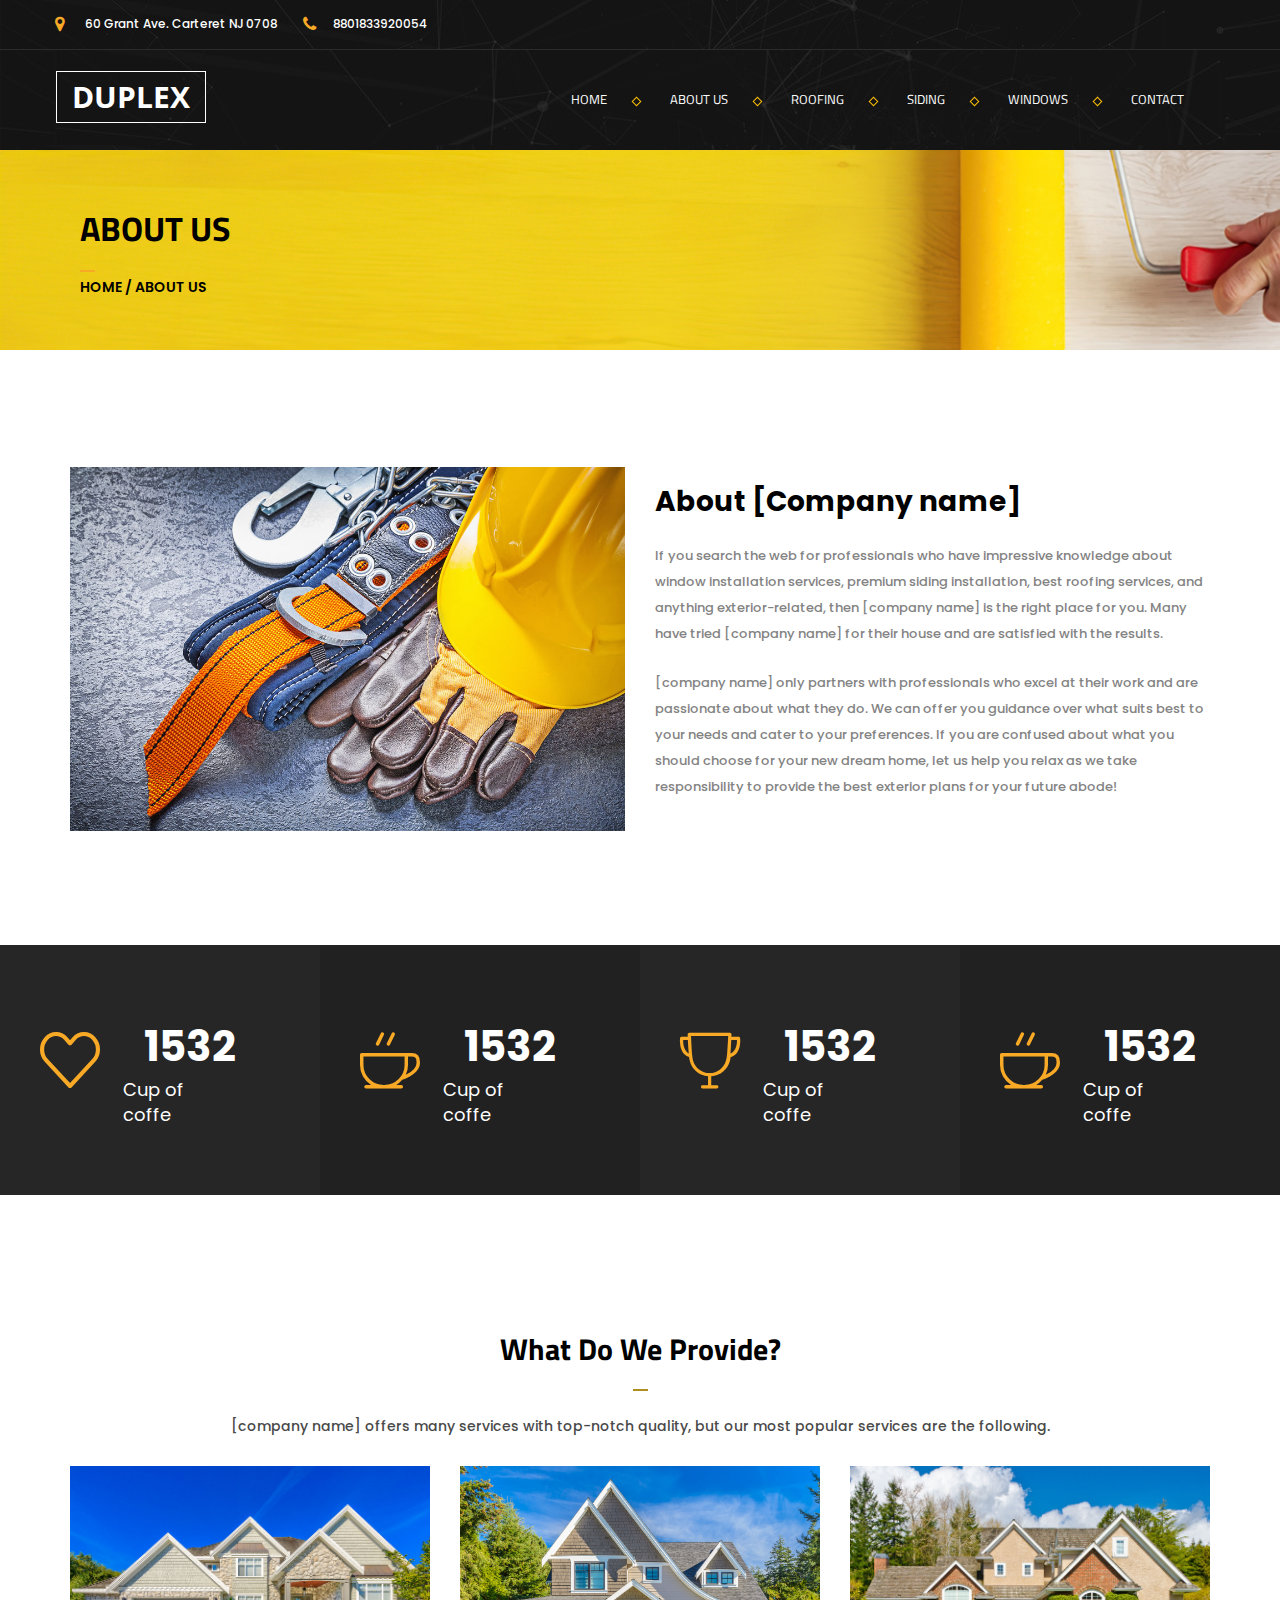
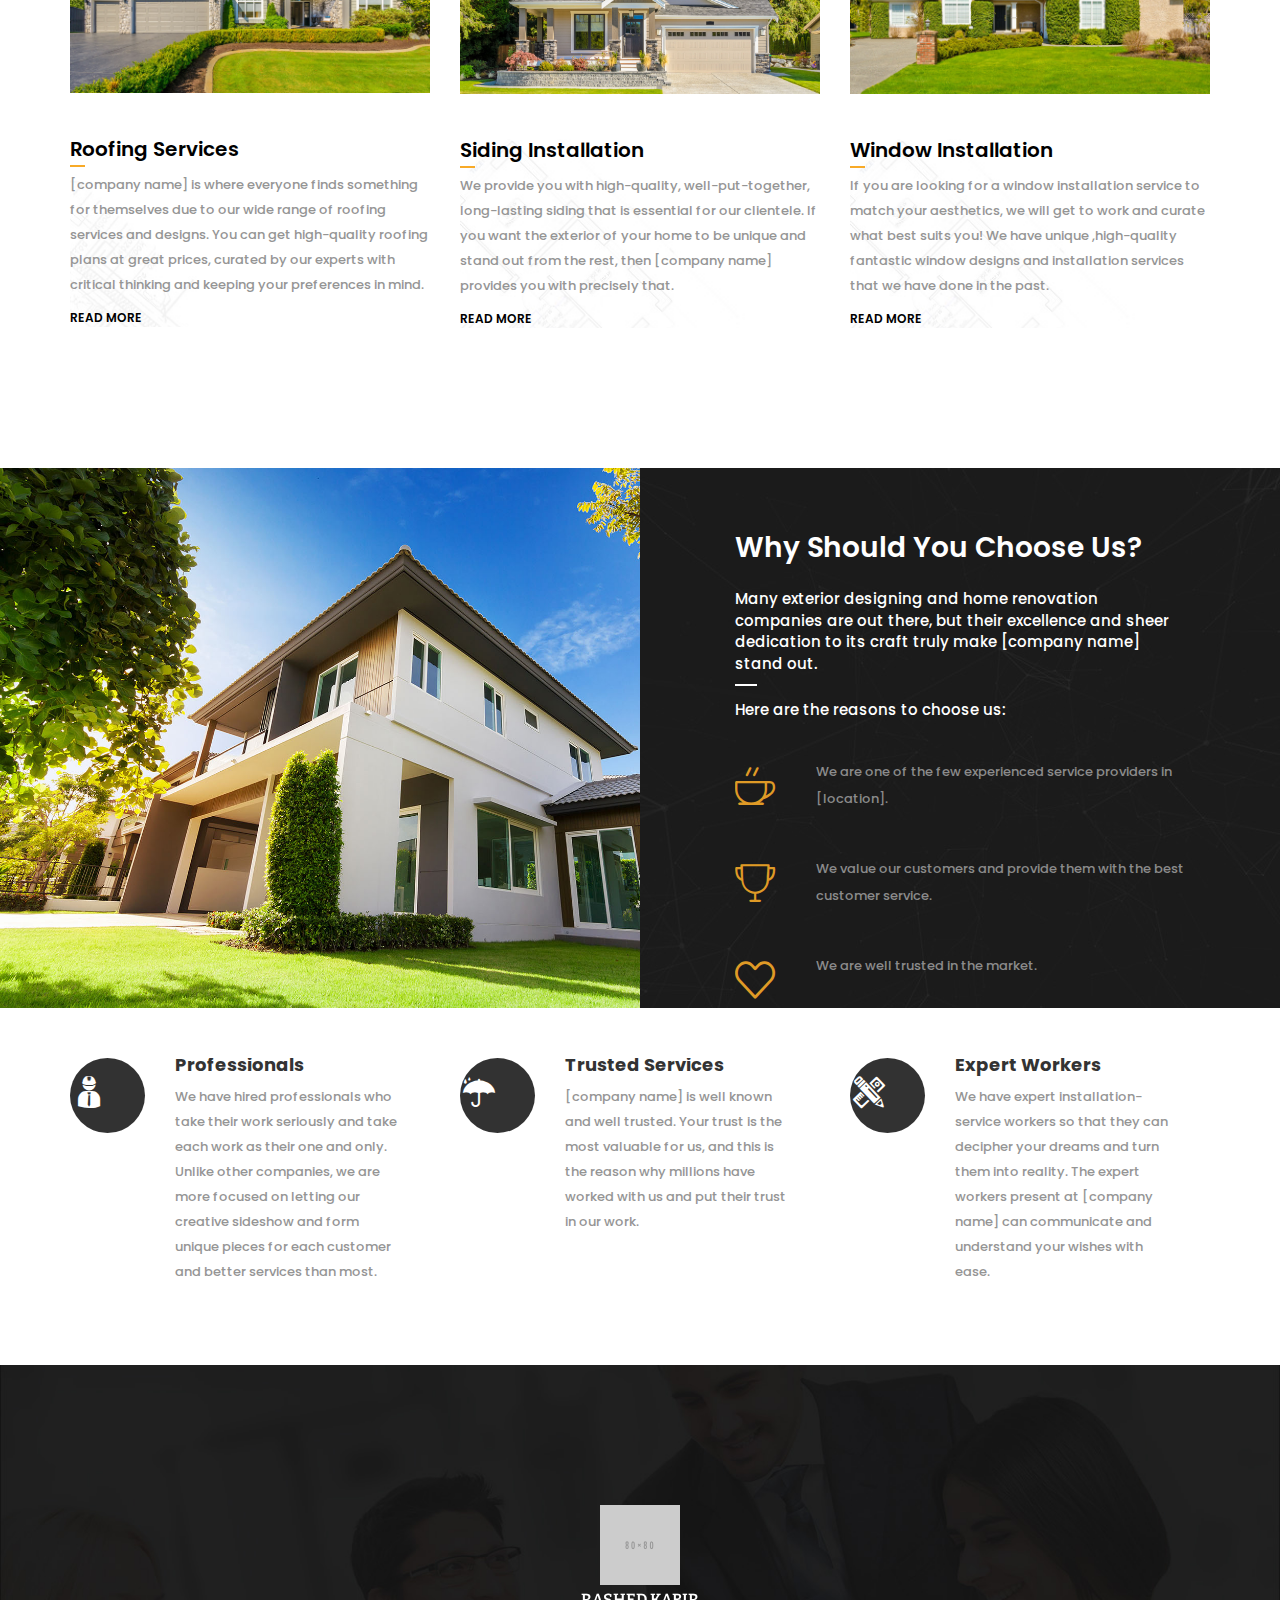
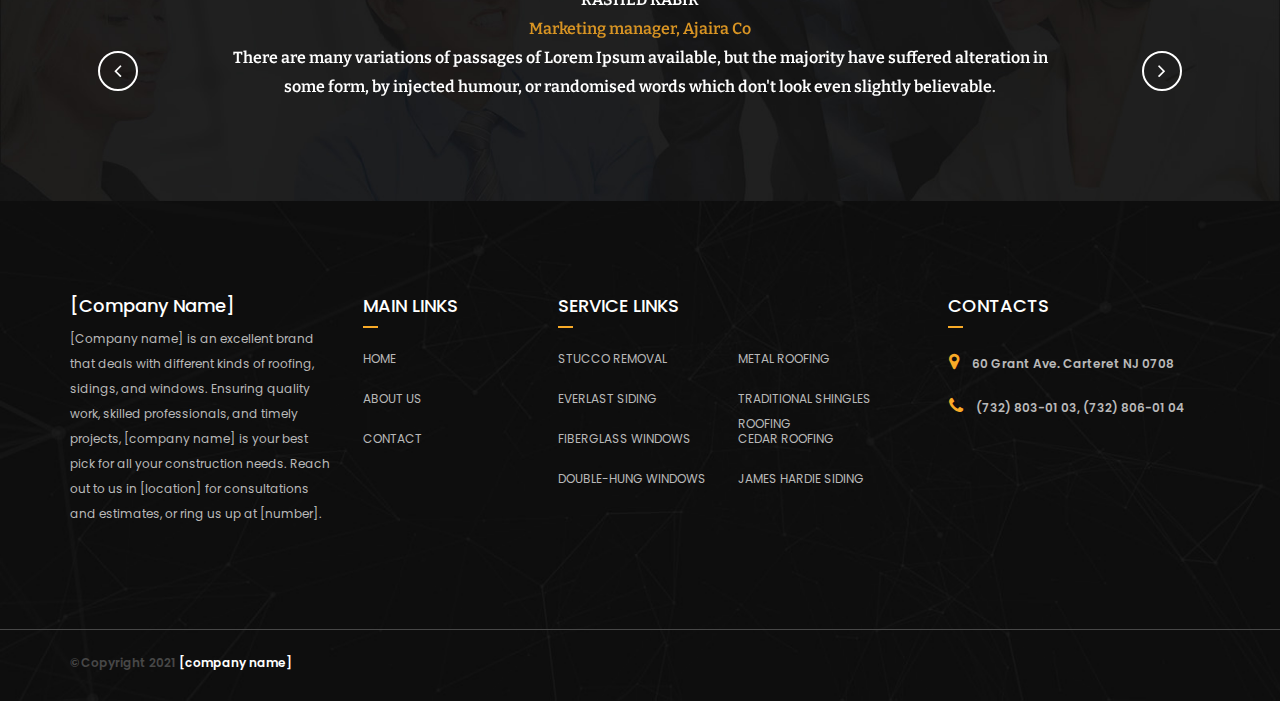
==== commit 4f6cae5d: "rr" ====
--- a/about.html
+++ b/about.html
@@ -366,10 +366,9 @@
 							</div>
 							<div class="single_text">
 								<h3>Trusted Services</h3>
-								<p>[company name] is well known and well trusted. We believe in providing the best
-									customer service to our clients so that they are at ease. Your trust is the most
-									valuable for us, and this is the reason why millions have worked with us and put
-									their trust in our work.</p>
+								<p>[company name] is well known and well trusted. Your trust is the most valuable for
+									us, and this is the reason why millions have worked with us and put their trust in
+									our work.</p>
 							</div>
 						</div>
 					</div>
@@ -382,9 +381,8 @@
 							<div class="single_text">
 								<h3>Expert Workers</h3>
 								<p>We have expert installation-service workers so that they can decipher your dreams and
-									turn them into reality. Clients often possess specific requirements and have a rough
-									idea of the things they want in their house. The expert workers present at [company
-									name] can communicate and understand their wishes with ease.</p>
+									turn them into reality. The expert workers present at [company name] can communicate
+									and understand your wishes with ease.</p>
 							</div>
 						</div>
 					</div>
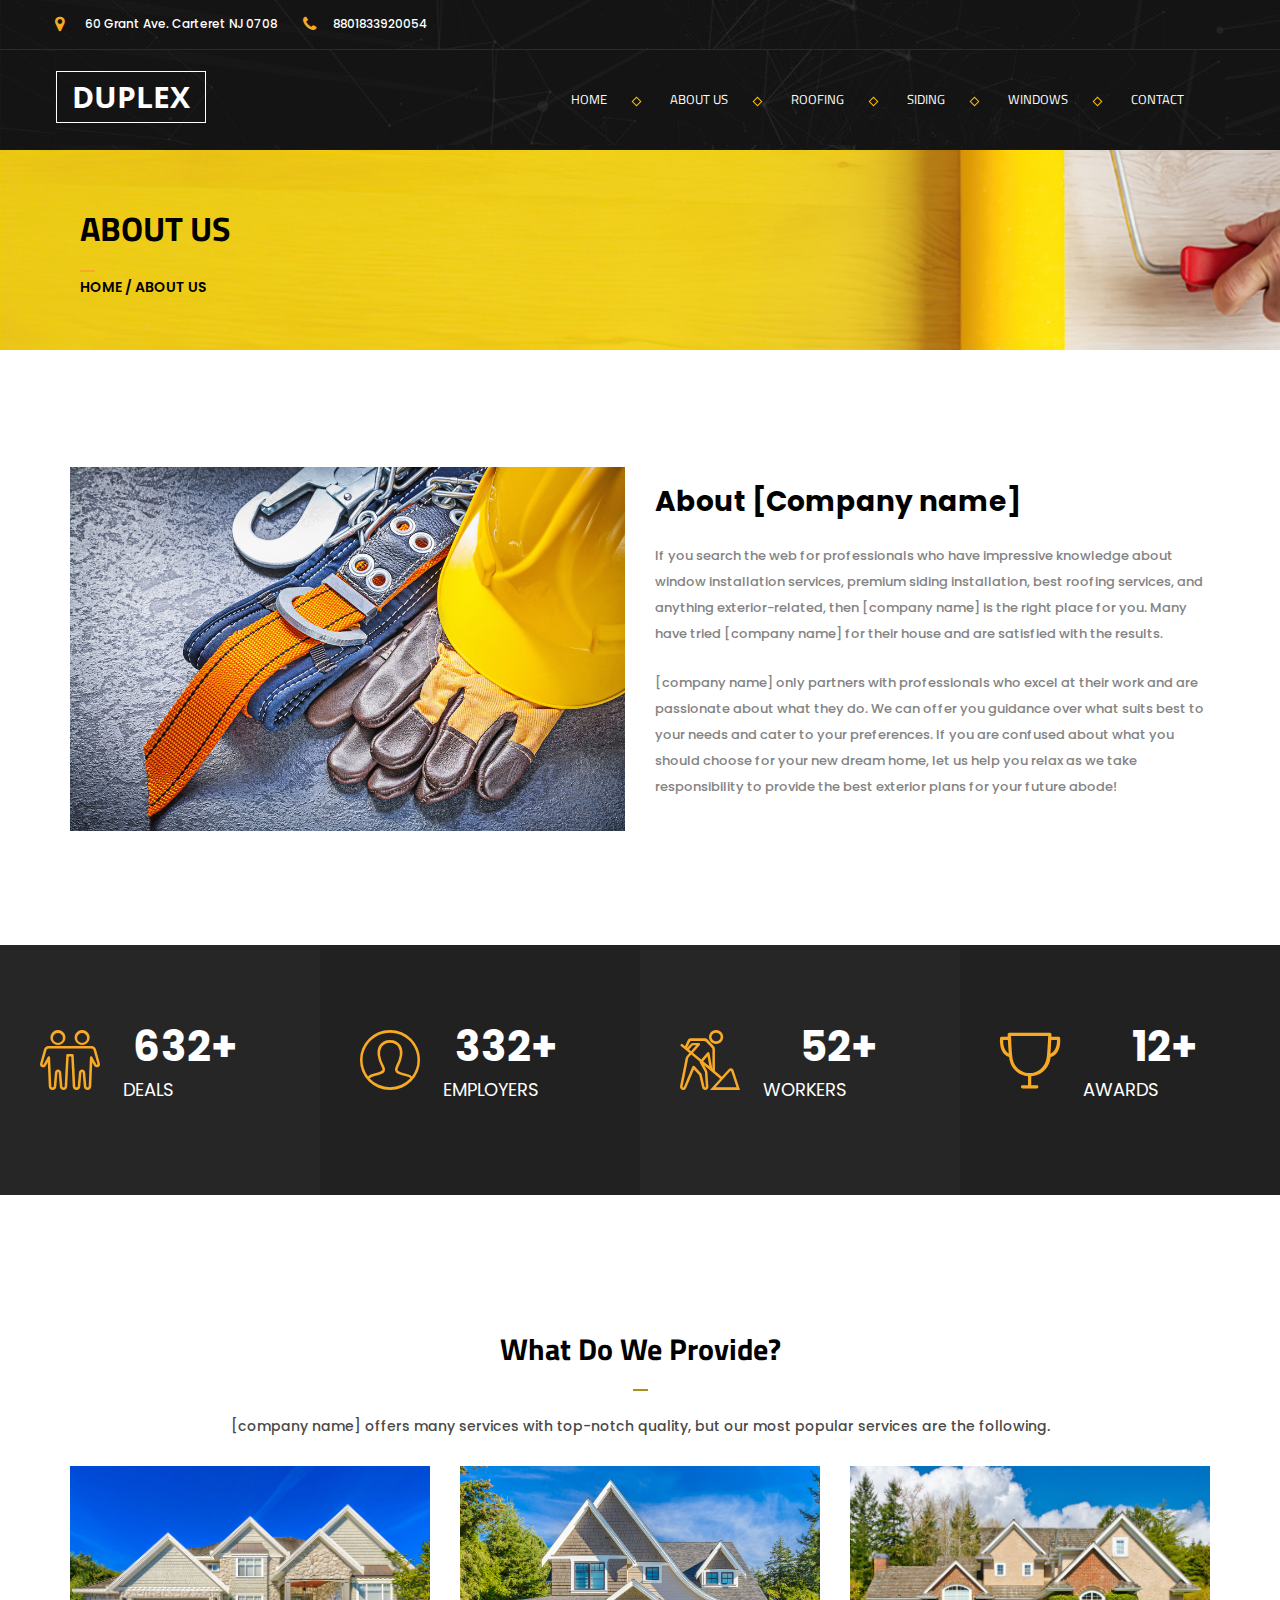
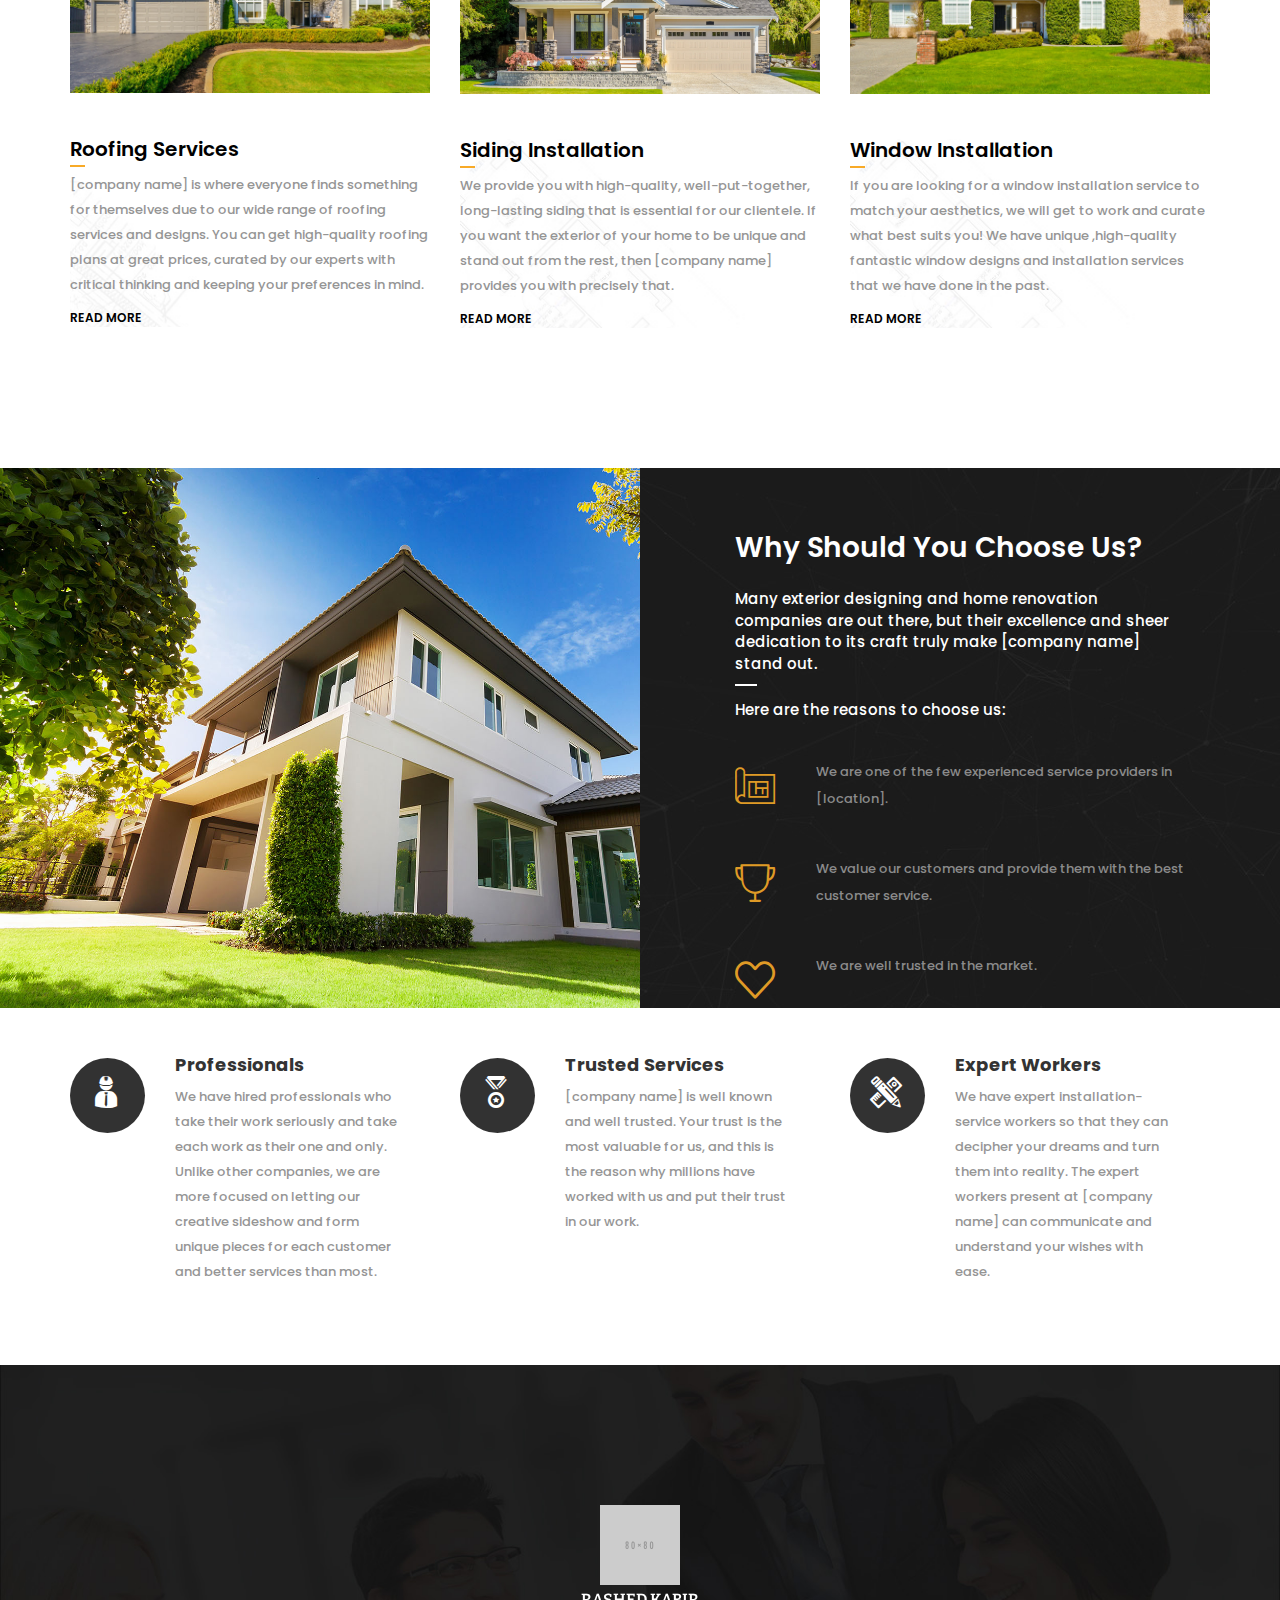
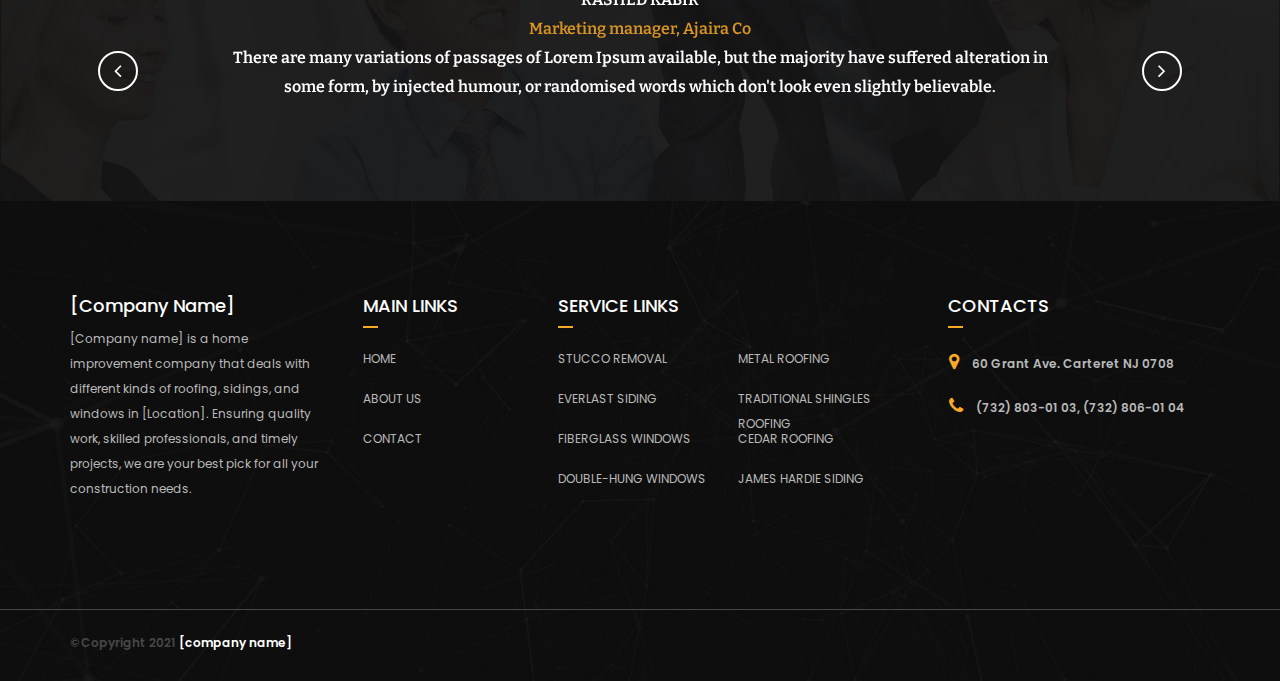
==== commit d8e4f25d: "уу" ====
--- a/about.html
+++ b/about.html
@@ -11,6 +11,7 @@
 	<link rel="stylesheet" href="css/style.css" />
 	<!-- responsive -->
 	<link rel="stylesheet" href="css/responsive.css" />
+	<link rel="stylesheet" href="css/fontello-embedded.css">
 </head>
 
 <body>
@@ -152,11 +153,11 @@
 		<div class="Counter counter-one">
 			<ul>
 				<li>
-					<i class="flaticon-like80"></i>
+					<i class="icon-iconmonstr-friend-4"></i>
 					<div class="icon_text">
-						<span><b class="timer" data-from="10" data-to="1532" data-speed="5000"
-								data-refresh-interval="50">1532</b><br></span>
-						<div class="title_counter">Cup of coffe</div>
+						<span><b class="timer" data-from="10" data-to="631" data-speed="5000"
+								data-refresh-interval="50">632+</b><br></span>
+						<div class="title_counter">DEALS</div>
 					</div>
 				</li>
 			</ul>
@@ -164,35 +165,35 @@
 		<div class="Counter counter-two">
 			<ul>
 				<li>
-					<i class="flaticon-coffee135"></i>
+					<i class="icon-iconmonstr-user-circle-thin"></i>
 					<div class="icon_text">
-						<span><b class="timer" data-from="10" data-to="1532" data-speed="5000"
-								data-refresh-interval="50">1532</b><br></span>
-						<div class="title_counter">Cup of coffe</div>
+						<span><b class="timer" data-from="10" data-to="325" data-speed="5000"
+								data-refresh-interval="50">332+</b><br></span>
+						<div class="title_counter">EMPLOYERS</div>
 					</div>
 				</li>
 			</ul>
 		</div>
 		<div class="Counter counter-one">
+			<ul>
+				<li>
+					<i class="icon-iconmonstr-construction-29"></i>
+					<div class="icon_text">
+						<span><b class="timer" data-from="10" data-to="51" data-speed="5000"
+								data-refresh-interval="50">52+</b><br></span>
+						<div class="title_counter">WORKERS</div>
+					</div>
+				</li>
+			</ul>
+		</div>
+		<div class="Counter counter-two">
 			<ul>
 				<li>
 					<i class="flaticon-trophy71"></i>
 					<div class="icon_text">
-						<span><b class="timer" data-from="10" data-to="1532" data-speed="5000"
-								data-refresh-interval="50">1532</b><br></span>
-						<div class="title_counter">Cup of coffe</div>
-					</div>
-				</li>
-			</ul>
-		</div>
-		<div class="Counter counter-two">
-			<ul>
-				<li>
-					<i class="flaticon-coffee135"></i>
-					<div class="icon_text">
-						<span><b class="timer" data-from="10" data-to="1532" data-speed="5000"
-								data-refresh-interval="50">1532</b><br></span>
-						<div class="title_counter">Cup of coffe</div>
+						<span><b class="timer" data-from="10" data-to="16" data-speed="5000"
+								data-refresh-interval="50">12+</b><br></span>
+						<div class="title_counter">AWARDS</div>
 					</div>
 				</li>
 			</ul>
@@ -305,7 +306,7 @@
 								<!-- choose icon -->
 								<div class="choose_icon">
 									<div class="choose_left">
-										<span class="flaticon-coffee135"></span>
+										<span class="icon-iconmonstr-construction-35"></span>
 									</div>
 									<div class="choose_right">
 										<p>We are one of the few experienced service providers in [location].</p>
@@ -362,7 +363,7 @@
 						<!-- about two -->
 						<div class="single_about">
 							<div class="single_icon">
-								<span class="flaticon-protection3"></span>
+								<span class="icon-iconmonstr-medal-7"></span>
 							</div>
 							<div class="single_text">
 								<h3>Trusted Services</h3>
@@ -477,10 +478,7 @@
 						<div class="single_footer">
 							<h4>[Company name]</h4>
 
-							<p>[Company name] is an excellent brand that deals with different kinds of roofing, sidings,
-								and windows. Ensuring quality work, skilled professionals, and timely projects, [company
-								name] is your best pick for all your construction needs. Reach out to us in [location]
-								for consultations and estimates, or ring us up at [number].</p>
+							<p>[Company name] is a home improvement company that deals with different kinds of roofing, sidings, and windows in [Location]. Ensuring quality work, skilled professionals, and timely projects, we are your best pick for all your construction needs. </p>
 						</div>
 
 					</div>
--- a/css/style.css
+++ b/css/style.css
@@ -563,6 +563,7 @@
     width: 90px;
     height: 100%;
 }
+
 .single_about {
     height: 300px;
     margin-bottom: 2%;
@@ -596,7 +597,7 @@
     color: #fff;
     display: block;
     border-radius: 100%;
-    padding-left: 3px;
+    padding-left: 20px;
     padding-top: 14%;
 }
 
@@ -3618,8 +3619,8 @@
 	padding:5px 0;
 }
 .blog_details_area p{
-	font-size: 17px;
-    font-weight: 500;
+	font-size: 15px;
+
     color: #838383;
     font-family: Poppins;
     line-height: 25px;
--- a/css/responsive.css
+++ b/css/responsive.css
@@ -2486,7 +2486,7 @@
 	.single_icon {
 	  float: none;
 	  height: 100%;
-	  margin: 0 36%;
+	  margin: 0 38%;
 	  width: 90px;
 	} 
 	 
--- a/css/fontello-embedded.css
+++ b/css/fontello-embedded.css
@@ -0,0 +1,67 @@
+@font-face {
+  font-family: 'fontello';
+  src: url('../font/fontello.eot?73596553');
+  src: url('../font/fontello.eot?73596553#iefix') format('embedded-opentype'),
+       url('../font/fontello.svg?73596553#fontello') format('svg');
+  font-weight: normal;
+  font-style: normal;
+}
+@font-face {
+  font-family: 'fontello';
+  src: url('[data-uri]') format('woff'),
+       url('[data-uri]') format('truetype');
+}
+/* Chrome hack: SVG is rendered more smooth in Windozze. 100% magic, uncomment if you need it. */
+/* Note, that will break hinting! In other OS-es font will be not as sharp as it could be */
+/*
+@media screen and (-webkit-min-device-pixel-ratio:0) {
+  @font-face {
+    font-family: 'fontello';
+    src: url('../font/fontello.svg?73596553#fontello') format('svg');
+  }
+}
+*/
+
+[class^="icon-"]:before, [class*=" icon-"]:before {
+  font-family: "fontello";
+  font-style: normal;
+  font-weight: normal;
+  speak: never;
+  /* margin-left: 15px; */
+
+  display: inline-block;
+  text-decoration: inherit;
+  width: 1em;
+
+  text-align: center;
+  /* opacity: .8; */
+
+  /* For safety - reset parent styles, that can break glyph codes*/
+  font-variant: normal;
+  text-transform: none;
+
+  /* fix buttons height, for twitter bootstrap */
+  line-height: 1em;
+
+  /* Animation center compensation - margins should be symmetric */
+  /* remove if not needed */
+
+
+  /* you can be more comfortable with increased icons size */
+  /* font-size: 120%; */
+  
+  /* Font smoothing. That was taken from TWBS */
+  -webkit-font-smoothing: antialiased;
+  -moz-osx-font-smoothing: grayscale;
+
+  /* Uncomment for 3D effect */
+  /* text-shadow: 1px 1px 1px rgba(127, 127, 127, 0.3); */
+}
+
+
+.icon-iconmonstr-friend-4:before { content: '\e800'; } /* '' */
+.icon-iconmonstr-medal-7:before { content: '\e801'; } /* '' */
+.icon-iconmonstr-user-circle-thin:before { content: '\e802'; } /* '' */
+.icon-iconmonstr-construction-25:before { content: '\e803'; } /* '' */
+.icon-iconmonstr-construction-29:before { content: '\e804'; } /* '' */
+.icon-iconmonstr-construction-35:before { content: '\e805'; } /* '' */
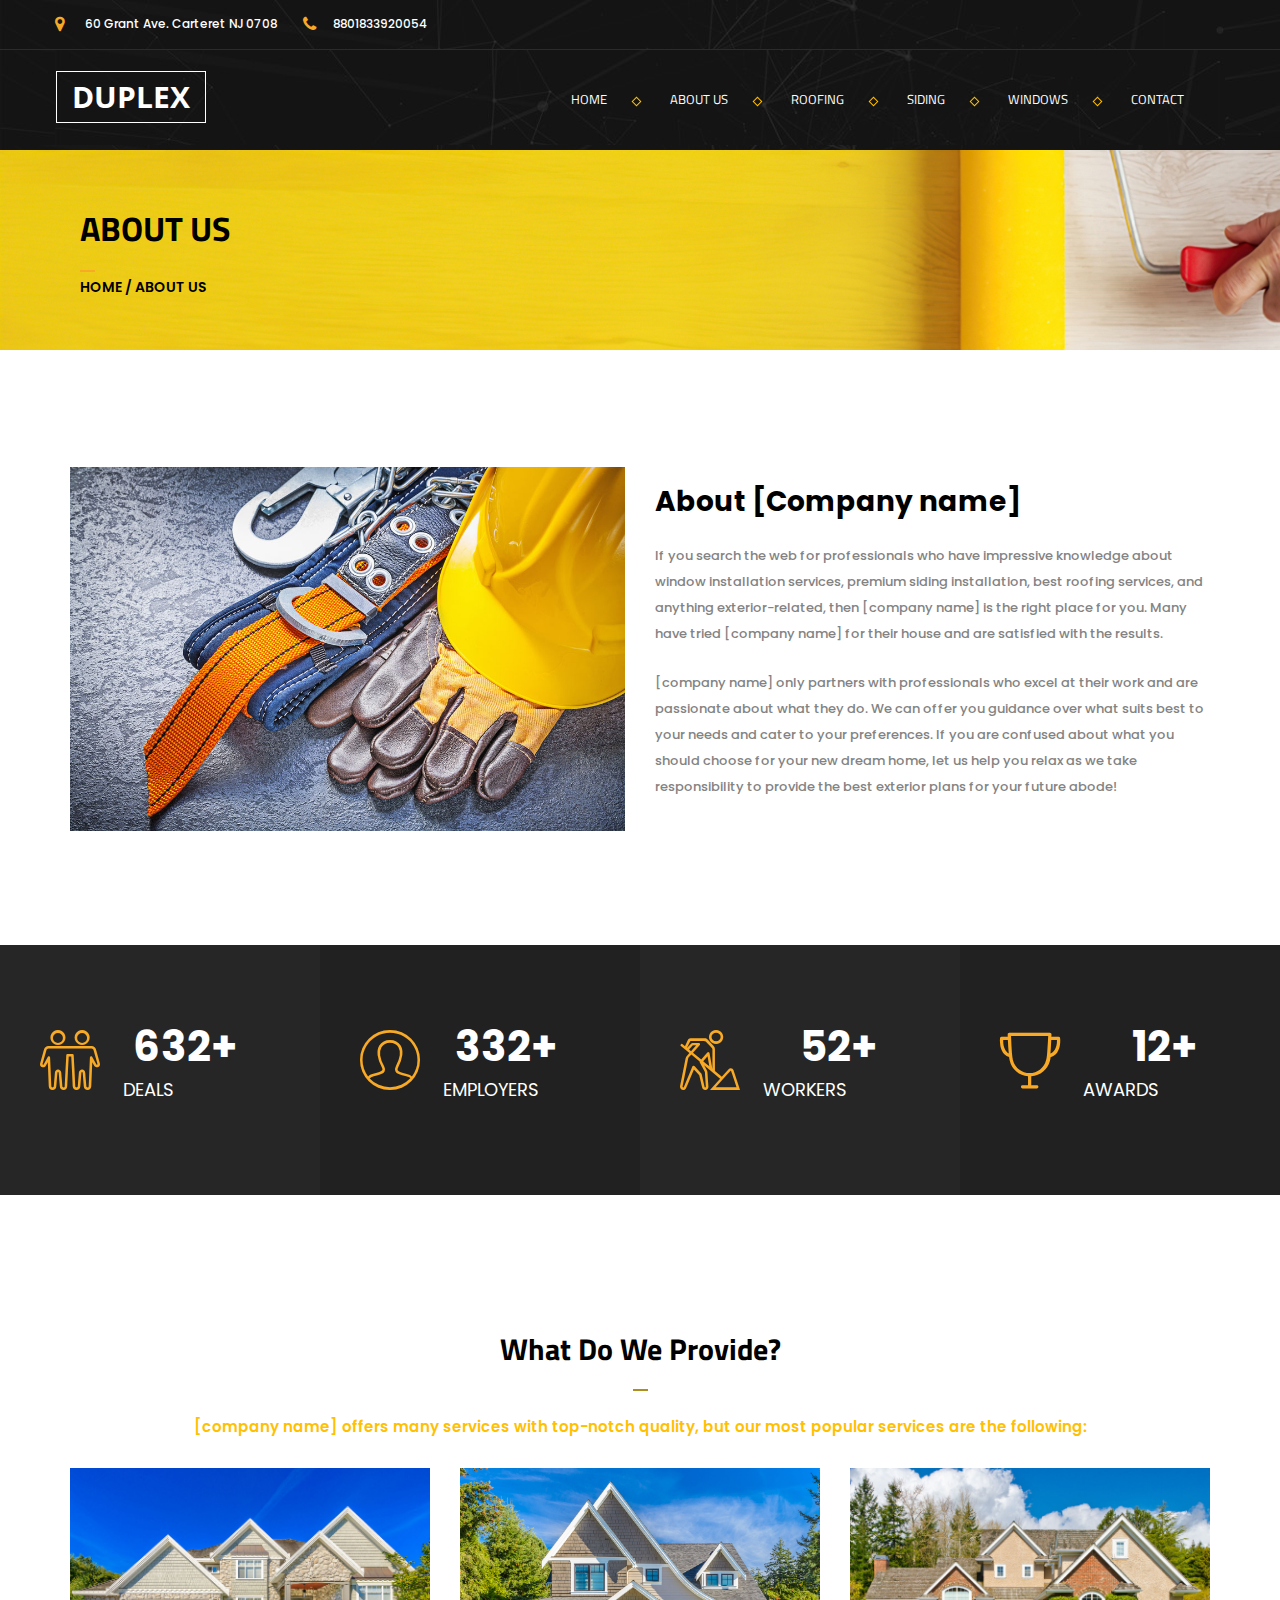
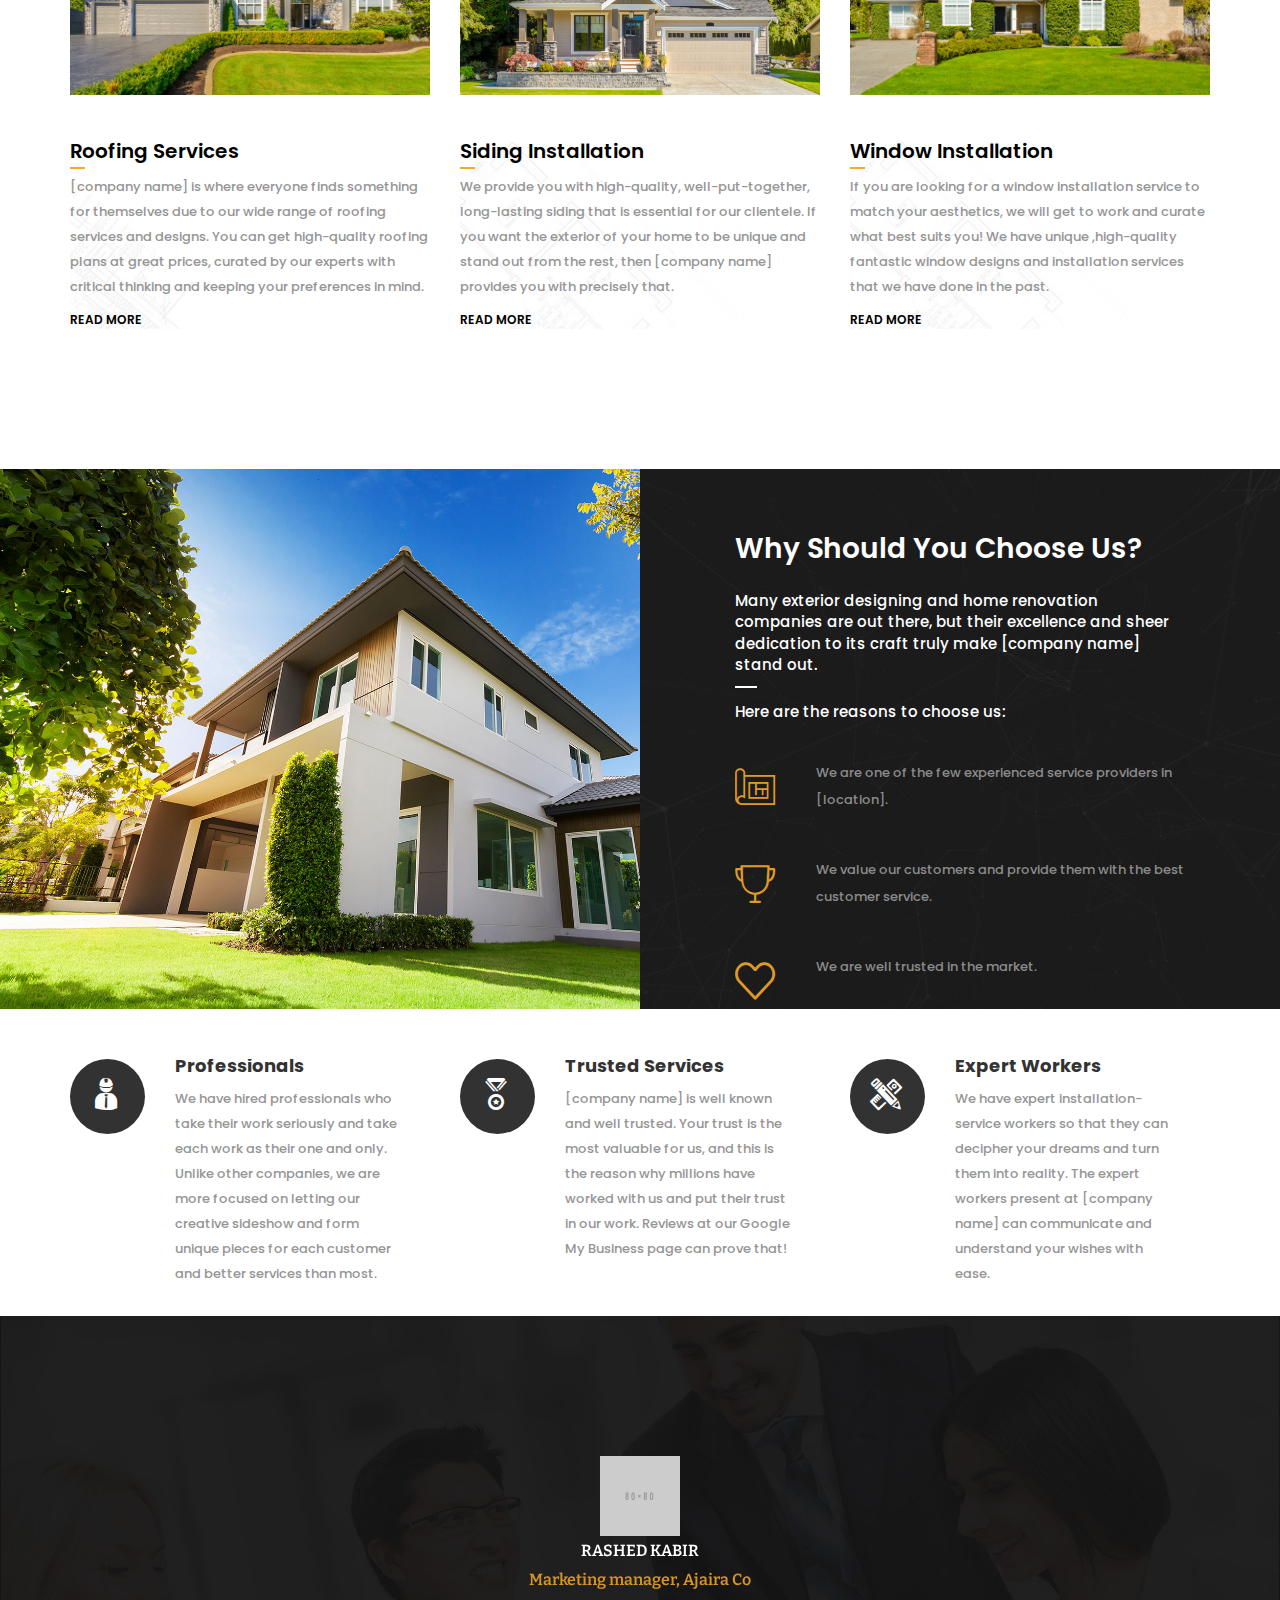
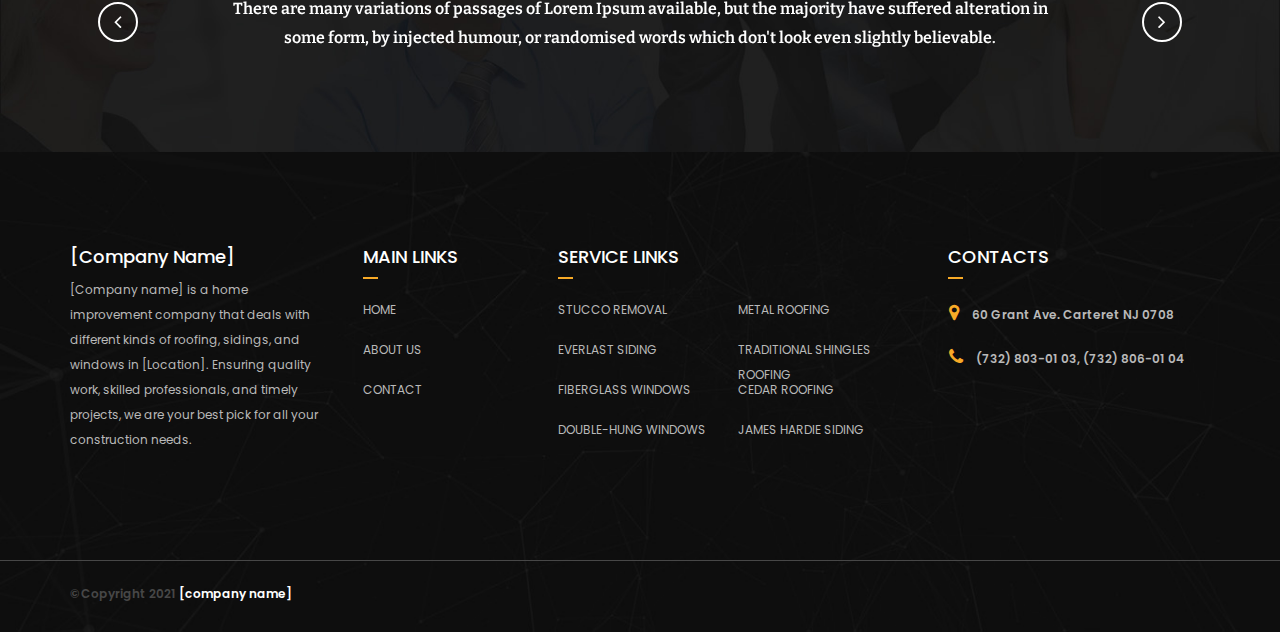
==== commit f2246ae2: "hh" ====
--- a/about.html
+++ b/about.html
@@ -120,9 +120,7 @@
 						<div class="about_single">
 							<div class="img-holder">
 								<img src=" img/index_4.jpg" alt="" />
-								<div class="overlay">
-									<a href="#"><i class="fa fa-link"></i></a>
-								</div>
+
 							</div>
 						</div>
 					</div>
@@ -209,7 +207,7 @@
 					<span></span>
 					<p class="type_3">[company name] offers many services with top-notch quality, but our most popular
 						services are the
-						following.</p>
+						following:</p>
 				</div>
 				<!-- about box one -->
 				<div class="col-lg-4 col-md-4 col-sm-6 col-xs-12">
@@ -218,7 +216,7 @@
 							<div class="img-holder">
 								<img src=" img/about_2.jpg" alt="img" />
 								<div class="overlay">
-									<a href=""><i class="fa fa-link"></i></a>
+									<a href="metal_roofing.html"><i class="fa fa-link"></i></a>
 								</div>
 							</div>
 						</div>
@@ -240,7 +238,7 @@
 						<div class="img-holder">
 							<img src=" img/about_4.jpg" alt="img" />
 							<div class="overlay">
-								<a href="#"><i class="fa fa-link"></i></a>
+								<a href="james_hardie_siding.html"><i class="fa fa-link"></i></a>
 							</div>
 						</div>
 					</div>
@@ -261,7 +259,7 @@
 						<div class="img-holder">
 							<img src=" img/about_3.jpg" alt="img" />
 							<div class="overlay">
-								<a href="#"><i class="fa fa-link"></i></a>
+								<a href="fiberglass_windows.html"><i class="fa fa-link"></i></a>
 							</div>
 						</div>
 					</div>
@@ -369,7 +367,7 @@
 								<h3>Trusted Services</h3>
 								<p>[company name] is well known and well trusted. Your trust is the most valuable for
 									us, and this is the reason why millions have worked with us and put their trust in
-									our work.</p>
+									our work. Reviews at our Google My Business page can prove that!</p>
 							</div>
 						</div>
 					</div>
@@ -478,7 +476,9 @@
 						<div class="single_footer">
 							<h4>[Company name]</h4>
 
-							<p>[Company name] is a home improvement company that deals with different kinds of roofing, sidings, and windows in [Location]. Ensuring quality work, skilled professionals, and timely projects, we are your best pick for all your construction needs. </p>
+							<p>[Company name] is a home improvement company that deals with different kinds of roofing,
+								sidings, and windows in [Location]. Ensuring quality work, skilled professionals, and
+								timely projects, we are your best pick for all your construction needs. </p>
 						</div>
 
 					</div>
@@ -649,8 +649,8 @@
 	<!-- owlcarousel -->
 	<script src=" js/owl.carousel.js"></script>
 	<!-- Gmap Helper -->
-	<script src="http://maps.google.com/maps/api/js"></script>
-	<script src=" js/gmap.js"></script>
+
+
 	<!-- SmartMenus jQuery plugin -->
 	<script src=" js/jquery.smartmenus.js"></script>
 	<script src=" js/jquery.smartmenus.bootstrap.js"></script>
--- a/css/style.css
+++ b/css/style.css
@@ -565,7 +565,7 @@
 }
 
 .single_about {
-    height: 300px;
+    height: 250px;
     margin-bottom: 2%;
     overflow: hidden;
 }
@@ -1001,11 +1001,11 @@
     display: inline-block;
 }
 .head_title.service.text-center p {
-    font-size: 14px;
-    color: #494949 !important;
+    font-size: 15px;
+    color: #ffc003 !important;
     font-family: 'Poppins', sans-serif;
     margin: 0 10%;
-    font-weight: 500;
+    font-weight: 600;
     padding-top: 20px;
 }
 
--- a/css/responsive.css
+++ b/css/responsive.css
@@ -2495,7 +2495,7 @@
 	}
 	.choose {
 		padding-left: 0;
-		padding-top: 10%;
+		padding-top: 5%;
 	}
 	.choose_img h3 {
 	  color: #fff;
